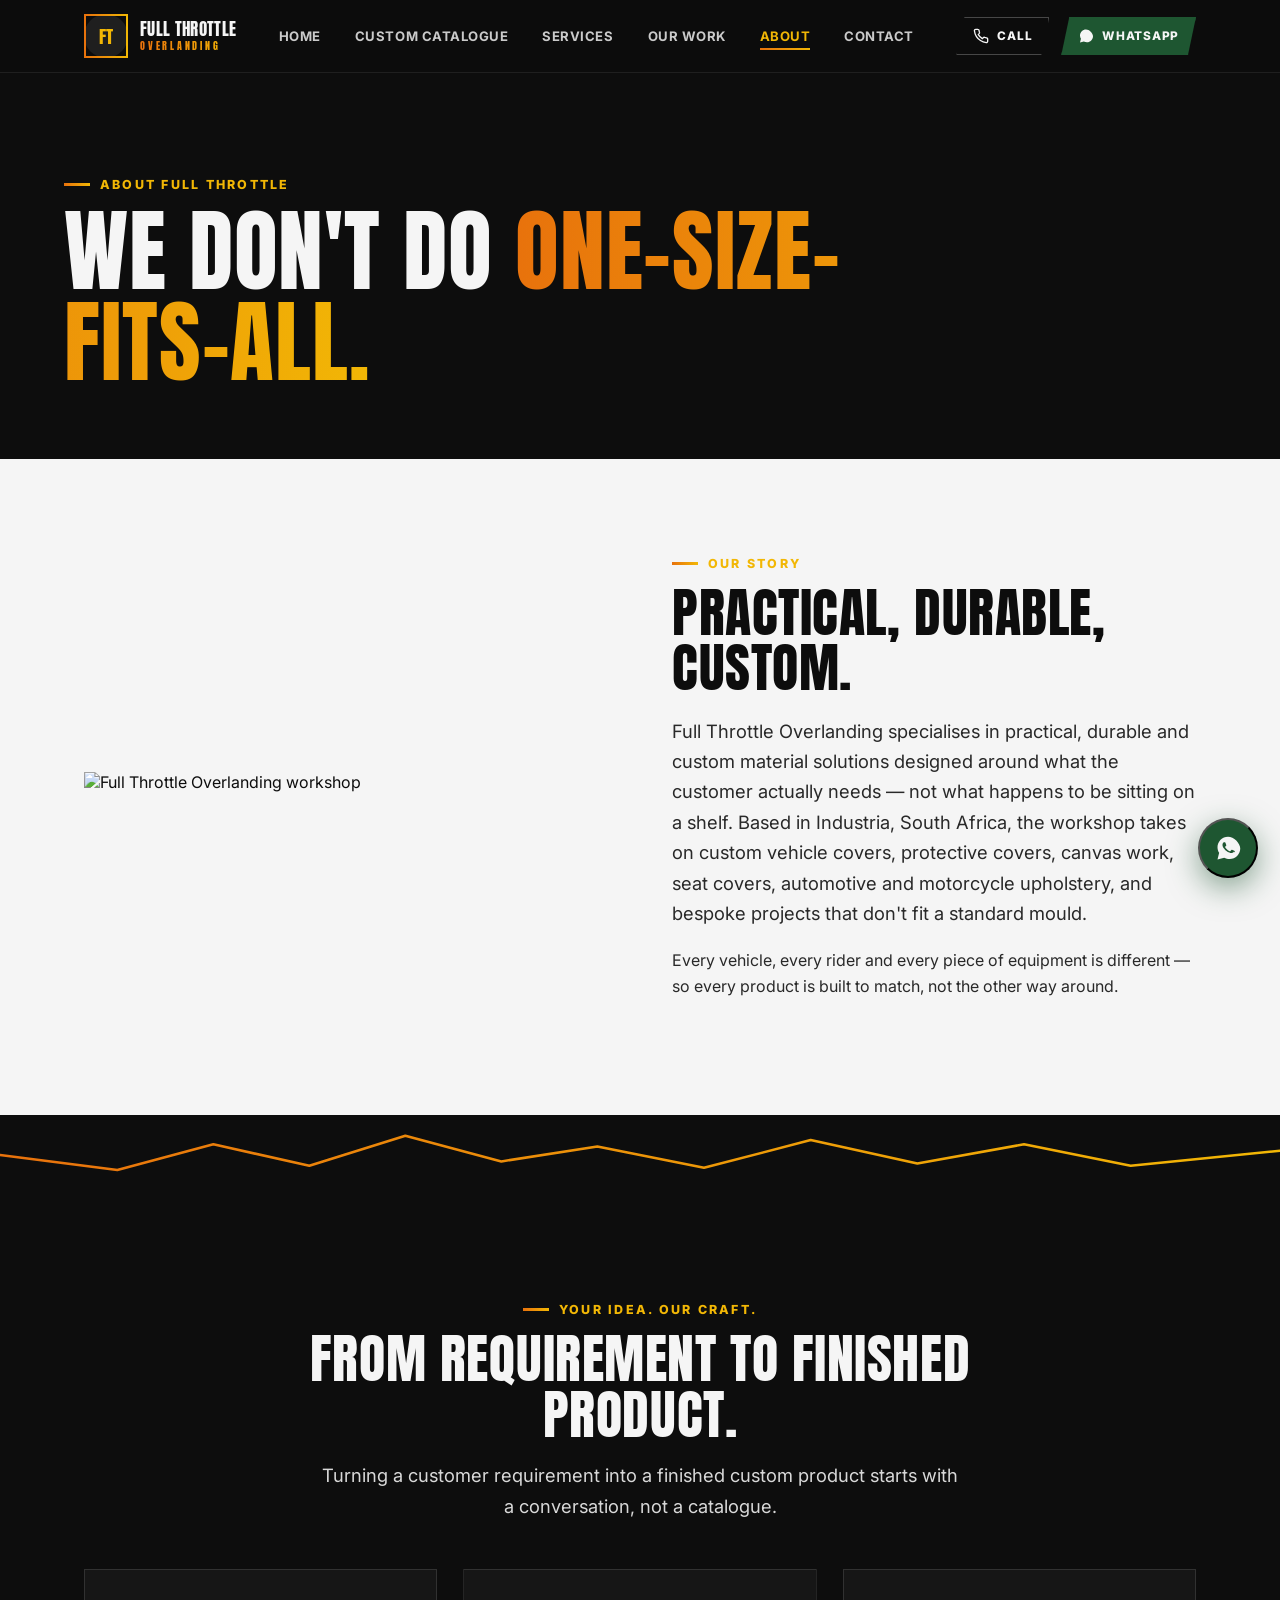
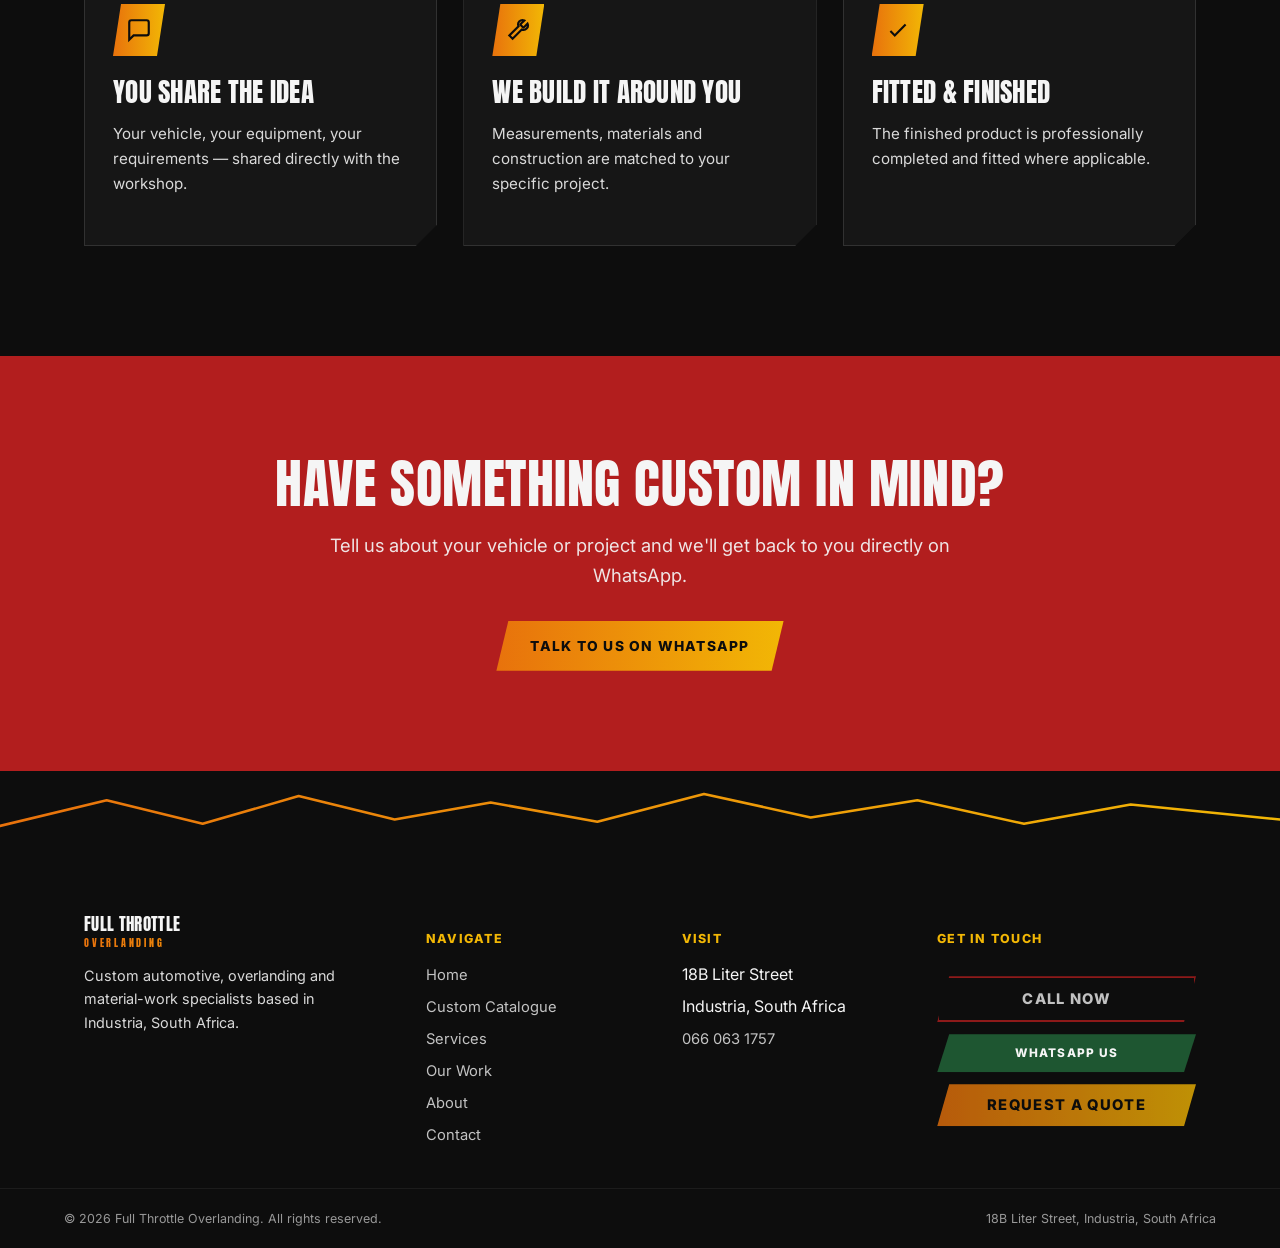
==== about.html @ 1ea90832 "Build Full Throttle Overlanding website (6 pages) Static HTML/CSS/JS site for a South African custom" ====
<!DOCTYPE html>
<html lang="en">
<head>
<meta charset="UTF-8">
<meta name="viewport" content="width=device-width, initial-scale=1.0">
<title>About | Full Throttle Overlanding</title>
<meta name="description" content="Full Throttle Overlanding builds practical, durable, custom automotive and overlanding solutions designed around what the customer actually needs.">
<link rel="stylesheet" href="css/style.css">
</head>
<body>

<svg width="0" height="0" style="position:absolute" aria-hidden="true">
  <defs>
    <linearGradient id="ridgeGradient" x1="0" y1="0" x2="1" y2="0">
      <stop offset="0" stop-color="#E8720C"/>
      <stop offset="1" stop-color="#F2B705"/>
    </linearGradient>
  </defs>
</svg>

<header class="site-nav">
  <div class="container nav-inner">
    <a href="index.html" class="nav-logo">
      <span class="logo-badge">FT</span>
      <span class="nav-logo-mark">FULL THROTTLE<span>OVERLANDING</span></span>
    </a>
    <nav class="nav-links">
      <a href="index.html">Home</a>
      <a href="catalogue.html">Custom Catalogue</a>
      <a href="services.html">Services</a>
      <a href="work.html">Our Work</a>
      <a href="about.html" class="active">About</a>
      <a href="contact.html">Contact</a>
    </nav>
    <div class="nav-actions">
      <a href="tel:+27660631757" class="nav-icon-btn call-text">
        <svg viewBox="0 0 24 24" fill="none" stroke="currentColor" stroke-width="2"><path d="M22 16.9v3a2 2 0 0 1-2.2 2 19.8 19.8 0 0 1-8.6-3.1 19.5 19.5 0 0 1-6-6 19.8 19.8 0 0 1-3.1-8.7A2 2 0 0 1 4.1 2h3a2 2 0 0 1 2 1.7c.1.9.3 1.8.6 2.7a2 2 0 0 1-.4 2.1L8 9.9a16 16 0 0 0 6 6l1.4-1.4a2 2 0 0 1 2.1-.4c.9.3 1.8.5 2.7.6a2 2 0 0 1 1.8 2.2Z"/></svg>
        Call
      </a>
      <button class="nav-icon-btn whatsapp" type="button" data-wa-message="Hi Full Throttle Overlanding! I'd like to enquire about a custom project.">
        <svg viewBox="0 0 32 32" fill="currentColor"><path d="M16 3C9.4 3 4 8.4 4 15c0 2.4.7 4.6 1.9 6.5L4 29l7.7-1.9c1.8 1 3.9 1.6 6.3 1.6 6.6 0 12-5.4 12-12S22.6 3 16 3z"/></svg>
        WhatsApp
      </button>
      <button class="nav-burger" type="button" aria-label="Open menu"><span></span><span></span><span></span></button>
    </div>
  </div>
</header>

<div class="mobile-panel">
  <button class="mobile-panel-close" type="button" aria-label="Close menu">&times;</button>
  <nav class="nav-links">
    <a href="index.html">Home</a>
    <a href="catalogue.html">Custom Catalogue</a>
    <a href="services.html">Services</a>
    <a href="work.html">Our Work</a>
    <a href="about.html">About</a>
    <a href="contact.html">Contact</a>
  </nav>
  <div class="mobile-actions">
    <a href="tel:+27660631757" class="btn btn-outline btn-block">Call 066 063 1757</a>
    <button class="btn btn-whatsapp btn-block" type="button" data-wa-message="Hi Full Throttle Overlanding! I'd like to enquire about a custom project.">WhatsApp Us</button>
  </div>
</div>

<!-- ============== PAGE HERO ============== -->
<section class="section-dark" style="padding:170px var(--edge) 70px;">
  <div class="container" style="padding:0;">
    <span class="eyebrow reveal">About Full Throttle</span>
    <h1 style="color:var(--white); max-width:900px;" class="reveal reveal-delay-1">We Don't Do <em style="font-style:normal; background:var(--gradient-gold); -webkit-background-clip:text; background-clip:text; color:transparent;">One-Size-Fits-All.</em></h1>
  </div>
</section>

<!-- ============== BRAND STORY ============== -->
<section class="section-light">
  <div class="container" style="padding-top:90px; padding-bottom:100px;">
    <div class="split">
      <div class="reveal">
        <img src="https://images.unsplash.com/photo-1519389950473-47ba0277781c?q=80&w=1200&auto=format&fit=crop" alt="Full Throttle Overlanding workshop" style="clip-path:polygon(0 0,100% 0,100% calc(100% - 34px), calc(100% - 34px) 100%, 0 100%);">
      </div>
      <div class="reveal reveal-delay-2">
        <span class="eyebrow">Our Story</span>
        <h2>Practical, Durable, Custom.</h2>
        <p class="lead" style="margin-top:20px;">Full Throttle Overlanding specialises in practical, durable and custom material solutions designed around what the customer actually needs — not what happens to be sitting on a shelf. Based in Industria, South Africa, the workshop takes on custom vehicle covers, protective covers, canvas work, seat covers, automotive and motorcycle upholstery, and bespoke projects that don't fit a standard mould.</p>
        <p style="margin-top:16px;">Every vehicle, every rider and every piece of equipment is different — so every product is built to match, not the other way around.</p>
      </div>
    </div>
  </div>
</section>

<div class="ridge-wrap on-dark">
  <svg class="ridge" viewBox="0 0 1200 60" preserveAspectRatio="none">
    <path d="M0,30 L110,44 L200,20 L290,40 L380,12 L470,36 L560,22 L660,42 L760,16 L860,38 L960,20 L1060,40 L1200,26"/>
  </svg>
</div>

<!-- ============== YOUR IDEA. OUR CRAFT ============== -->
<section class="section-dark">
  <div class="container" style="padding-top:100px; padding-bottom:110px;">
    <div class="section-head center reveal">
      <span class="eyebrow">Your Idea. Our Craft.</span>
      <h2 style="color:var(--white);">From Requirement To Finished Product.</h2>
      <p class="lead" style="color:var(--white); margin:18px auto 0;">Turning a customer requirement into a finished custom product starts with a conversation, not a catalogue.</p>
    </div>
    <div class="grid grid-3">
      <div class="card reveal reveal-delay-1">
        <div class="card-icon"><svg viewBox="0 0 24 24" fill="none" stroke="currentColor" stroke-width="2"><path d="M21 15a2 2 0 0 1-2 2H7l-4 4V5a2 2 0 0 1 2-2h14a2 2 0 0 1 2 2z"/></svg></div>
        <h3>You Share The Idea</h3>
        <p>Your vehicle, your equipment, your requirements — shared directly with the workshop.</p>
      </div>
      <div class="card reveal reveal-delay-2">
        <div class="card-icon"><svg viewBox="0 0 24 24" fill="none" stroke="currentColor" stroke-width="2"><path d="M14.7 6.3a1 1 0 0 0 0 1.4l1.6 1.6a1 1 0 0 0 1.4 0l3.1-3.1a4 4 0 0 1-5.3 5.3L7 20l-3-3 8.5-8.5a4 4 0 0 1 5.3-5.3l-3.1 3.1Z"/></svg></div>
        <h3>We Build It Around You</h3>
        <p>Measurements, materials and construction are matched to your specific project.</p>
      </div>
      <div class="card reveal reveal-delay-3">
        <div class="card-icon"><svg viewBox="0 0 24 24" fill="none" stroke="currentColor" stroke-width="2"><path d="m5 13 4 4L19 7"/></svg></div>
        <h3>Fitted &amp; Finished</h3>
        <p>The finished product is professionally completed and fitted where applicable.</p>
      </div>
    </div>
  </div>
</section>

<!-- ============== FINAL CTA ============== -->
<section class="section-light" style="background:var(--red); color:var(--white);">
  <div class="container" style="padding:100px 0; text-align:center;">
    <h2 class="reveal" style="color:var(--white);">Have Something Custom In Mind?</h2>
    <p class="lead reveal reveal-delay-1" style="color:var(--white); margin:18px auto 30px; opacity:0.92;">Tell us about your vehicle or project and we'll get back to you directly on WhatsApp.</p>
    <button class="btn btn-primary reveal reveal-delay-2" type="button" data-wa-message="Hi Full Throttle Overlanding! I have something custom in mind and would like to talk it through.">Talk To Us On WhatsApp</button>
  </div>
</section>

<!-- ============== FOOTER ============== -->
<footer class="site-footer">
  <div class="ridge-wrap on-dark">
    <svg class="ridge" viewBox="0 0 1200 60" preserveAspectRatio="none">
      <path d="M0,44 L100,20 L190,42 L280,16 L370,38 L460,22 L560,40 L660,14 L760,36 L860,20 L960,42 L1060,24 L1200,38"/>
    </svg>
  </div>
  <div class="container footer-inner">
    <div class="footer-brand">
      <span class="nav-logo-mark">FULL THROTTLE<span>OVERLANDING</span></span>
      <p>Custom automotive, overlanding and material-work specialists based in Industria, South Africa.</p>
    </div>
    <div class="footer-col">
      <h4>Navigate</h4>
      <ul>
        <li><a href="index.html">Home</a></li>
        <li><a href="catalogue.html">Custom Catalogue</a></li>
        <li><a href="services.html">Services</a></li>
        <li><a href="work.html">Our Work</a></li>
        <li><a href="about.html">About</a></li>
        <li><a href="contact.html">Contact</a></li>
      </ul>
    </div>
    <div class="footer-col">
      <h4>Visit</h4>
      <ul>
        <li><span>18B Liter Street</span></li>
        <li><span>Industria, South Africa</span></li>
        <li><a href="tel:+27660631757">066 063 1757</a></li>
      </ul>
    </div>
    <div class="footer-col footer-cta">
      <h4>Get In Touch</h4>
      <a href="tel:+27660631757" class="btn btn-outline btn-sm">Call Now</a>
      <button class="btn btn-whatsapp btn-sm" type="button" data-wa-message="Hi Full Throttle Overlanding! I'd like to enquire about a custom project.">WhatsApp Us</button>
      <a href="contact.html" class="btn btn-primary btn-sm">Request A Quote</a>
    </div>
  </div>
  <div class="footer-bottom">
    <span>&copy; 2026 Full Throttle Overlanding. All rights reserved.</span>
    <span>18B Liter Street, Industria, South Africa</span>
  </div>
</footer>

<button class="fab-whatsapp" type="button" data-wa-message="Hi Full Throttle Overlanding! I'd like to enquire about a custom project." aria-label="WhatsApp Full Throttle Overlanding">
  <svg viewBox="0 0 32 32" fill="currentColor"><path d="M16 3C9.4 3 4 8.4 4 15c0 2.4.7 4.6 1.9 6.5L4 29l7.7-1.9c1.8 1 3.9 1.6 6.3 1.6 6.6 0 12-5.4 12-12S22.6 3 16 3zm6.9 17.1c-.3.8-1.7 1.6-2.3 1.6-.6.1-1.3.1-2.1-.1-.5-.2-1.1-.4-1.9-.7-3.3-1.4-5.5-4.7-5.6-4.9-.2-.2-1.3-1.8-1.3-3.4s.8-2.4 1.1-2.8c.3-.3.7-.4.9-.4h.6c.2 0 .5 0 .7.6.3.7.9 2.4 1 2.6.1.2.2.4 0 .6-.1.2-.2.4-.4.6-.2.2-.4.5-.6.6-.2.2-.4.4-.2.8.2.4 1 1.6 2.1 2.6 1.4 1.3 2.6 1.7 3 1.9.4.2.6.2.8-.1.2-.3.9-1.1 1.2-1.4.3-.3.5-.3.8-.2.3.1 2 1 2.4 1.1.4.2.6.3.7.4.1.3.1.9-.2 1.7z"/></svg>
</button>

<script src="js/main.js"></script>
</body>
</html>
---- css/style.css ----
/* =========================================================
   FULL THROTTLE OVERLANDING — MASTER STYLESHEET
   ========================================================= */

@import url('https://fonts.googleapis.com/css2?family=Anton&family=Inter:wght@400;500;600;700;800&display=swap');

:root{
  /* Foundation */
  --black: #0D0D0D;
  --charcoal: #161616;
  --charcoal-2: #1f1f1f;
  --line: rgba(245,245,245,0.12);

  /* Brand palette (RED / GREEN / WHITE / GOLD) */
  --red: #B21E1E;
  --red-dark: #7d1414;
  --green: #1E5631;
  --green-light: #2c7a45;
  --white: #F5F5F5;
  --gold-1: #E8720C;
  --gold-2: #F2B705;
  --gradient-gold: linear-gradient(90deg, var(--gold-1), var(--gold-2));
  --gradient-gold-diag: linear-gradient(120deg, var(--gold-1), var(--gold-2));

  --font-display: 'Anton', 'Arial Narrow', sans-serif;
  --font-body: 'Inter', -apple-system, sans-serif;

  --container: 1240px;
  --edge: clamp(20px, 5vw, 64px);
}

*,*::before,*::after{ box-sizing:border-box; }
html{ scroll-behavior:smooth; }
body{
  margin:0;
  background:var(--white);
  color:var(--black);
  font-family:var(--font-body);
  -webkit-font-smoothing:antialiased;
  overflow-x:hidden;
}
img{ max-width:100%; display:block; }
a{ color:inherit; text-decoration:none; }
ul{ margin:0; padding:0; list-style:none; }
button{ font-family:inherit; cursor:pointer; }
input,textarea,select{ font-family:inherit; }

.container{
  max-width:var(--container);
  margin:0 auto;
  padding:0 var(--edge);
}

section{ position:relative; }

.section-dark{ background:var(--black); color:var(--white); }
.section-charcoal{ background:var(--charcoal); color:var(--white); }
.section-light{ background:var(--white); color:var(--black); }

.eyebrow{
  font-family:var(--font-body);
  font-weight:800;
  letter-spacing:0.18em;
  text-transform:uppercase;
  font-size:0.78rem;
  color:var(--gold-2);
  display:inline-flex;
  align-items:center;
  gap:10px;
  margin-bottom:14px;
}
.eyebrow::before{
  content:"";
  width:26px; height:3px;
  background:var(--gradient-gold);
}

h1,h2,h3,.font-display{
  font-family:var(--font-display);
  text-transform:uppercase;
  font-weight:400;
  letter-spacing:0.01em;
  line-height:1.02;
  margin:0;
}
h1{ font-size:clamp(2.6rem, 7vw, 5.6rem); }
h2{ font-size:clamp(2rem, 4.6vw, 3.4rem); }
h3{ font-size:clamp(1.3rem, 2.4vw, 1.7rem); }
p{ line-height:1.65; color:inherit; opacity:0.88; }
.lead{ font-size:1.15rem; max-width:640px; }

.section-head{ max-width:720px; margin-bottom:48px; }
.section-head.center{ margin-left:auto; margin-right:auto; text-align:center; }

/* =========================================================
   BUTTONS — angular, automotive
   ========================================================= */
.btn{
  position:relative;
  display:inline-flex;
  align-items:center;
  justify-content:center;
  gap:10px;
  padding:17px 34px;
  font-family:var(--font-body);
  font-weight:800;
  font-size:0.86rem;
  letter-spacing:0.09em;
  text-transform:uppercase;
  border:none;
  clip-path:polygon(12px 0, 100% 0, calc(100% - 12px) 100%, 0 100%);
  transition:transform .25s cubic-bezier(.2,.8,.2,1), box-shadow .25s ease, filter .25s ease;
  white-space:nowrap;
}
.btn:active{ transform:translateY(1px) scale(0.99); }

.btn-primary{
  background:var(--gradient-gold);
  color:var(--black);
  box-shadow:0 8px 24px rgba(232,114,12,0.28);
}
.btn-primary:hover{ transform:translateY(-3px); box-shadow:0 14px 32px rgba(242,183,5,0.4); filter:brightness(1.05); }

.btn-outline{
  background:transparent;
  color:var(--white);
  border:2px solid var(--red);
  padding:15px 32px;
}
.btn-outline:hover{ background:var(--red); color:var(--white); transform:translateY(-3px); }

.btn-whatsapp{
  background:var(--green);
  color:var(--white);
  box-shadow:0 8px 24px rgba(30,86,49,0.35);
}
.btn-whatsapp:hover{ background:var(--green-light); transform:translateY(-3px); box-shadow:0 14px 30px rgba(44,122,69,0.45); }
.btn-whatsapp svg{ width:18px; height:18px; flex:none; }

.btn-block{ width:100%; }
.btn-sm{ padding:12px 22px; font-size:0.74rem; }

/* =========================================================
   NAVIGATION
   ========================================================= */
.site-nav{
  position:fixed; top:0; left:0; right:0; z-index:900;
  background:rgba(13,13,13,0.72);
  backdrop-filter:blur(14px) saturate(140%);
  border-bottom:1px solid rgba(245,245,245,0.08);
  transition:background .3s ease, border-color .3s ease, padding .3s ease;
  padding:14px 0;
}
.site-nav.scrolled{
  background:rgba(13,13,13,0.94);
  padding:8px 0;
  border-bottom-color:rgba(242,183,5,0.18);
}
.nav-inner{
  display:flex; align-items:center; justify-content:space-between; gap:24px;
}
.nav-logo{ display:flex; align-items:center; gap:12px; flex:none; }
.nav-logo-mark{
  font-family:var(--font-display);
  font-size:1.05rem;
  letter-spacing:0.02em;
  color:var(--white);
  line-height:1;
}
.nav-logo-mark span{
  display:block;
  background:var(--gradient-gold);
  -webkit-background-clip:text; background-clip:text; color:transparent;
  font-size:0.62rem; letter-spacing:0.28em; margin-top:3px;
}
.logo-badge{
  width:44px; height:44px; flex:none;
  display:flex; align-items:center; justify-content:center;
  border-radius:50%;
  background:var(--charcoal-2);
  border:2px solid transparent;
  border-image:var(--gradient-gold) 1;
  color:var(--gold-2);
  font-family:var(--font-display);
  font-size:1.1rem;
}
.nav-links{
  display:flex; align-items:center; gap:34px;
  font-size:0.82rem; font-weight:700; letter-spacing:0.04em; text-transform:uppercase;
}
.nav-links a{
  color:var(--white); opacity:0.82; position:relative; padding:6px 0;
  transition:opacity .2s ease, color .2s ease;
}
.nav-links a::after{
  content:""; position:absolute; left:0; bottom:0; height:2px; width:0;
  background:var(--gradient-gold); transition:width .25s ease;
}
.nav-links a:hover, .nav-links a.active{ opacity:1; color:var(--gold-2); }
.nav-links a:hover::after, .nav-links a.active::after{ width:100%; }

.nav-actions{ display:flex; align-items:center; gap:12px; flex:none; }
.nav-icon-btn{
  display:flex; align-items:center; gap:8px;
  padding:10px 16px;
  font-size:0.74rem; font-weight:800; letter-spacing:0.06em; text-transform:uppercase;
  border:1px solid rgba(245,245,245,0.25); color:var(--white);
  clip-path:polygon(8px 0, 100% 0, calc(100% - 8px) 100%, 0 100%);
  transition:border-color .2s ease, background .2s ease, transform .2s ease;
}
.nav-icon-btn:hover{ border-color:var(--gold-2); transform:translateY(-2px); }
.nav-icon-btn.whatsapp{ background:var(--green); border-color:var(--green); }
.nav-icon-btn.whatsapp:hover{ background:var(--green-light); }
.nav-icon-btn svg{ width:16px; height:16px; }

.nav-burger{
  display:none; flex-direction:column; gap:5px; background:none; border:none; padding:8px;
}
.nav-burger span{ width:26px; height:2px; background:var(--white); transition:transform .3s ease, opacity .3s ease; }

.mobile-panel{
  position:fixed; inset:0; z-index:950;
  background:var(--black);
  display:flex; flex-direction:column;
  padding:100px var(--edge) 40px;
  transform:translateX(100%);
  transition:transform .4s cubic-bezier(.2,.8,.2,1);
}
.mobile-panel.open{ transform:translateX(0); }
.mobile-panel .nav-links{ flex-direction:column; align-items:flex-start; gap:22px; font-size:1.4rem; font-family:var(--font-display); text-transform:uppercase; }
.mobile-panel-close{
  position:absolute; top:24px; right:var(--edge);
  background:none; border:none; color:var(--white); font-size:2rem; line-height:1;
}
.mobile-actions{ margin-top:auto; display:flex; flex-direction:column; gap:14px; }

body.nav-open{ overflow:hidden; }

/* =========================================================
   MOUNTAIN RIDGE DIVIDER
   ========================================================= */
.ridge{
  display:block; width:100%; height:auto;
  color:transparent;
}
.ridge path{
  fill:none;
  stroke:url(#ridgeGradient);
  stroke-width:2.4;
  stroke-linecap:round;
  stroke-linejoin:round;
  stroke-dasharray:1400;
  stroke-dashoffset:1400;
  transition:stroke-dashoffset 1.8s cubic-bezier(.2,.7,.2,1);
}
.ridge.in-view path{ stroke-dashoffset:0; }
.ridge-wrap{ padding:8px 0; background:inherit; }
.ridge-wrap.on-dark{ background:var(--black); }
.ridge-wrap.on-light{ background:var(--white); }

/* =========================================================
   HERO
   ========================================================= */
.hero{
  position:relative; min-height:100svh;
  display:flex; align-items:flex-end;
  overflow:hidden; background:var(--black);
}
.hero-media{ position:absolute; inset:0; z-index:0; }
.hero-media img{
  width:100%; height:100%; object-fit:cover;
  animation:heroZoom 26s ease-in-out infinite alternate;
}
@keyframes heroZoom{ from{ transform:scale(1); } to{ transform:scale(1.12); } }
.hero-overlay{
  position:absolute; inset:0; z-index:1;
  background:
    linear-gradient(180deg, rgba(13,13,13,0.55) 0%, rgba(13,13,13,0.35) 35%, rgba(13,13,13,0.92) 100%),
    linear-gradient(90deg, rgba(13,13,13,0.75) 0%, rgba(13,13,13,0.1) 55%);
}
.hero-content{ position:relative; z-index:2; padding:160px var(--edge) 90px; max-width:900px; }
.hero-tag{
  display:inline-flex; align-items:center; gap:10px;
  padding:8px 16px; margin-bottom:22px;
  border:1px solid rgba(242,183,5,0.4);
  background:rgba(178,30,30,0.18);
  font-size:0.72rem; font-weight:800; letter-spacing:0.18em; text-transform:uppercase;
  color:var(--gold-2);
}
.hero h1{ color:var(--white); text-shadow:0 6px 30px rgba(0,0,0,0.5); }
.hero h1 em{
  font-style:normal;
  background:var(--gradient-gold);
  -webkit-background-clip:text; background-clip:text; color:transparent;
}
.hero p.lead{ color:var(--white); opacity:0.85; margin:22px 0 34px; font-size:1.2rem; }
.hero-ctas{ display:flex; gap:16px; flex-wrap:wrap; }
.hero-scroll{
  position:absolute; bottom:28px; left:50%; transform:translateX(-50%); z-index:2;
  color:var(--white); opacity:0.6; font-size:0.7rem; letter-spacing:0.2em; text-transform:uppercase;
  display:flex; flex-direction:column; align-items:center; gap:8px;
}
.hero-scroll::after{
  content:""; width:1px; height:34px; background:var(--gradient-gold);
  animation:scrollLine 2s ease-in-out infinite;
}
@keyframes scrollLine{ 0%,100%{ opacity:0.2; } 50%{ opacity:1; } }

/* =========================================================
   CARDS — angular automotive
   ========================================================= */
.grid{ display:grid; gap:26px; }
.grid-4{ grid-template-columns:repeat(4,1fr); }
.grid-3{ grid-template-columns:repeat(3,1fr); }
.grid-2{ grid-template-columns:repeat(2,1fr); }

.card{
  position:relative;
  background:var(--charcoal);
  border:1px solid var(--line);
  padding:34px 28px;
  clip-path:polygon(0 0, 100% 0, 100% calc(100% - 22px), calc(100% - 22px) 100%, 0 100%);
  transition:transform .35s cubic-bezier(.2,.8,.2,1), border-color .35s ease, background .35s ease;
  overflow:hidden;
}
.card::before{
  content:""; position:absolute; inset:0; padding:1px;
  background:var(--gradient-gold);
  -webkit-mask:linear-gradient(#000 0 0) content-box, linear-gradient(#000 0 0);
  -webkit-mask-composite:xor; mask-composite:exclude;
  opacity:0; transition:opacity .35s ease;
  clip-path:polygon(0 0, 100% 0, 100% calc(100% - 22px), calc(100% - 22px) 100%, 0 100%);
  pointer-events:none;
}
.card:hover{ transform:translateY(-8px); background:var(--charcoal-2); }
.card:hover::before{ opacity:1; }
.card-icon{
  width:52px; height:52px; margin-bottom:22px;
  display:flex; align-items:center; justify-content:center;
  background:var(--gradient-gold); color:var(--black);
  clip-path:polygon(8px 0, 100% 0, calc(100% - 8px) 100%, 0 100%);
}
.card-icon svg{ width:26px; height:26px; }
.card h3{ color:var(--white); margin-bottom:12px; }
.card p{ color:var(--white); font-size:0.95rem; }

.card-light{
  background:var(--white); border:1px solid rgba(13,13,13,0.08);
}
.card-light h3{ color:var(--black); }
.card-light p{ color:var(--black); opacity:0.7; }

/* Trust points */
.trust-row{ display:flex; gap:40px; flex-wrap:wrap; margin-top:36px; }
.trust-item{ display:flex; align-items:center; gap:14px; }
.trust-item .num{
  font-family:var(--font-display); font-size:1.6rem;
  color:var(--gold-2);
}
.trust-item span{ font-weight:700; letter-spacing:0.04em; text-transform:uppercase; font-size:0.82rem; }

/* =========================================================
   SCROLL REVEAL
   ========================================================= */
.reveal{ opacity:0; transform:translateY(36px); transition:opacity .8s cubic-bezier(.2,.7,.2,1), transform .8s cubic-bezier(.2,.7,.2,1); }
.reveal.in-view{ opacity:1; transform:translateY(0); }
.reveal-delay-1{ transition-delay:.1s; }
.reveal-delay-2{ transition-delay:.22s; }
.reveal-delay-3{ transition-delay:.34s; }
.reveal-delay-4{ transition-delay:.46s; }

/* =========================================================
   CATALOGUE / GALLERY
   ========================================================= */
.filter-bar{
  display:flex; flex-wrap:wrap; gap:10px; margin-bottom:44px;
}
.filter-btn{
  padding:10px 20px; font-size:0.76rem; font-weight:800; letter-spacing:0.06em; text-transform:uppercase;
  background:transparent; border:1px solid rgba(13,13,13,0.18); color:var(--black);
  clip-path:polygon(8px 0, 100% 0, calc(100% - 8px) 100%, 0 100%);
  transition:all .2s ease;
}
.filter-btn:hover{ border-color:var(--red); color:var(--red); }
.filter-btn.active{ background:var(--red); border-color:var(--red); color:var(--white); }

.product-card{
  background:var(--white); border:1px solid rgba(13,13,13,0.1);
  clip-path:polygon(0 0, 100% 0, 100% calc(100% - 18px), calc(100% - 18px) 100%, 0 100%);
  overflow:hidden; transition:transform .3s ease, box-shadow .3s ease; display:flex; flex-direction:column;
}
.product-card:hover{ transform:translateY(-6px); box-shadow:0 18px 40px rgba(13,13,13,0.14); }
.product-media{ position:relative; aspect-ratio:4/3; overflow:hidden; background:var(--charcoal); }
.product-media img{ width:100%; height:100%; object-fit:cover; transition:transform .6s cubic-bezier(.2,.7,.2,1); }
.product-card:hover .product-media img{ transform:scale(1.08); }
.tag{
  position:absolute; top:14px; left:14px;
  padding:6px 12px; font-size:0.66rem; font-weight:800; letter-spacing:0.08em; text-transform:uppercase;
  background:var(--green); color:var(--white);
}
.tag.gold{ background:var(--gradient-gold); color:var(--black); }
.product-body{ padding:22px 22px 24px; display:flex; flex-direction:column; gap:10px; flex:1; }
.product-body h3{ font-size:1.15rem; }
.product-body p{ font-size:0.9rem; opacity:0.72; flex:1; }
.product-price{ font-size:0.76rem; font-weight:800; letter-spacing:0.08em; text-transform:uppercase; color:var(--red); }

/* Masonry gallery */
.masonry{ column-count:3; column-gap:20px; }
.masonry-item{
  break-inside:avoid; margin-bottom:20px; position:relative; overflow:hidden;
  cursor:pointer;
}
.masonry-item img{ width:100%; display:block; transition:transform .5s ease, filter .5s ease; }
.masonry-item:hover img{ transform:scale(1.06); }
.masonry-cap{
  position:absolute; inset:0; display:flex; align-items:flex-end; padding:18px;
  background:linear-gradient(0deg, rgba(13,13,13,0.85), transparent 55%);
  opacity:0; transition:opacity .3s ease;
}
.masonry-item:hover .masonry-cap{ opacity:1; }
.masonry-cap span{ color:var(--white); font-weight:700; font-size:0.85rem; letter-spacing:0.03em; }

.lightbox{
  position:fixed; inset:0; z-index:1000; background:rgba(13,13,13,0.96);
  display:none; align-items:center; justify-content:center; padding:40px;
}
.lightbox.open{ display:flex; }
.lightbox img{ max-width:100%; max-height:82vh; box-shadow:0 30px 80px rgba(0,0,0,0.6); }
.lightbox-close, .lightbox-nav{
  position:absolute; background:rgba(245,245,245,0.06); border:1px solid rgba(245,245,245,0.2);
  color:var(--white); width:48px; height:48px; display:flex; align-items:center; justify-content:center;
  font-size:1.4rem; transition:background .2s ease;
}
.lightbox-close:hover, .lightbox-nav:hover{ background:var(--gradient-gold); color:var(--black); border-color:transparent; }
.lightbox-close{ top:24px; right:24px; }
.lightbox-nav.prev{ left:24px; top:50%; transform:translateY(-50%); }
.lightbox-nav.next{ right:24px; top:50%; transform:translateY(-50%); }
.lightbox-cap{ position:absolute; bottom:28px; left:50%; transform:translateX(-50%); color:var(--white); opacity:0.75; font-size:0.85rem; }

/* Before / after */
.ba-wrap{ position:relative; overflow:hidden; aspect-ratio:4/3; user-select:none; }
.ba-wrap img{ position:absolute; inset:0; width:100%; height:100%; object-fit:cover; }
.ba-after{ clip-path:inset(0 0 0 50%); }
.ba-slider{ position:absolute; inset:0; width:100%; height:100%; margin:0; -webkit-appearance:none; appearance:none; background:transparent; cursor:ew-resize; }
.ba-slider::-webkit-slider-thumb{
  -webkit-appearance:none; width:44px; height:44px; border-radius:50%;
  background:var(--gradient-gold); border:3px solid var(--white); box-shadow:0 4px 14px rgba(0,0,0,0.4);
  margin-top:0;
}
.ba-handle{ position:absolute; top:0; bottom:0; width:3px; background:var(--white); left:50%; transform:translateX(-1.5px); pointer-events:none; box-shadow:0 0 0 1px rgba(0,0,0,0.3); }
.ba-label{ position:absolute; top:14px; padding:5px 12px; font-size:0.66rem; font-weight:800; letter-spacing:0.08em; text-transform:uppercase; background:var(--black); color:var(--white); }
.ba-label.before{ left:14px; }
.ba-label.after{ right:14px; }

/* =========================================================
   PROCESS STEPS
   ========================================================= */
.process{ position:relative; }
.process-line{
  position:absolute; top:26px; left:0; right:0; height:3px;
  background:rgba(245,245,245,0.12);
}
.process-line-fill{
  position:absolute; top:0; left:0; height:100%; width:0%;
  background:var(--gradient-gold);
  transition:width 1.4s cubic-bezier(.2,.7,.2,1);
}
.process-grid{ display:grid; grid-template-columns:repeat(4,1fr); gap:26px; position:relative; }
.process-step{ text-align:left; }
.process-num{
  width:54px; height:54px; border-radius:50%;
  display:flex; align-items:center; justify-content:center;
  background:var(--black); border:2px solid var(--gold-2); color:var(--gold-2);
  font-family:var(--font-display); font-size:1.3rem; margin-bottom:20px; position:relative; z-index:2;
}
.process-step.in-view .process-num{ background:var(--gradient-gold); color:var(--black); border-color:transparent; }
.process-step h3{ color:var(--white); margin-bottom:8px; font-size:1.15rem; }
.process-step p{ color:var(--white); font-size:0.9rem; }

/* =========================================================
   FORMS
   ========================================================= */
.form-grid{ display:grid; grid-template-columns:1fr 1fr; gap:20px; }
.field{ display:flex; flex-direction:column; gap:8px; margin-bottom:20px; }
.field.full{ grid-column:1/-1; }
.field label{ font-size:0.76rem; font-weight:800; letter-spacing:0.06em; text-transform:uppercase; color:var(--white); opacity:0.8; }
.field input, .field select, .field textarea{
  background:rgba(245,245,245,0.05);
  border:1px solid rgba(245,245,245,0.18);
  color:var(--white);
  padding:14px 16px; font-size:0.95rem;
  transition:border-color .2s ease, background .2s ease;
}
.field input:focus, .field select:focus, .field textarea:focus{
  outline:none; border-color:var(--gold-2); background:rgba(245,245,245,0.08);
}
.field input::placeholder, .field textarea::placeholder{ color:rgba(245,245,245,0.4); }
.file-drop{
  border:2px dashed rgba(245,245,245,0.25); padding:26px; text-align:center; cursor:pointer;
  transition:border-color .2s ease, background .2s ease;
}
.file-drop:hover{ border-color:var(--gold-2); background:rgba(242,183,5,0.05); }
.file-drop input{ display:none; }
.file-drop-name{ margin-top:10px; font-size:0.82rem; color:var(--gold-2); }

/* =========================================================
   FOOTER
   ========================================================= */
.site-footer{ background:var(--black); color:var(--white); padding-top:0; }
.footer-inner{ padding:64px var(--edge) 32px; display:grid; grid-template-columns:1.4fr 1fr 1fr 1.2fr; gap:40px; }
.footer-brand p{ margin-top:16px; max-width:280px; font-size:0.9rem; }
.footer-col h4{ font-size:0.78rem; font-weight:800; letter-spacing:0.1em; text-transform:uppercase; color:var(--gold-2); margin-bottom:18px; }
.footer-col ul li{ margin-bottom:12px; }
.footer-col a{ opacity:0.78; font-size:0.92rem; transition:opacity .2s ease, color .2s ease; }
.footer-col a:hover{ opacity:1; color:var(--gold-2); }
.footer-cta{ display:flex; flex-direction:column; gap:12px; }
.footer-bottom{
  border-top:1px solid rgba(245,245,245,0.1);
  padding:22px var(--edge); display:flex; justify-content:space-between; flex-wrap:wrap; gap:12px;
  font-size:0.78rem; opacity:0.6;
}

/* Floating WhatsApp */
.fab-whatsapp{
  position:fixed; bottom:22px; right:22px; z-index:800;
  width:60px; height:60px; border-radius:50%;
  background:var(--green); color:var(--white);
  display:flex; align-items:center; justify-content:center;
  box-shadow:0 10px 30px rgba(30,86,49,0.5);
  animation:fabPulse 2.6s ease-in-out infinite;
}
.fab-whatsapp svg{ width:28px; height:28px; }
@keyframes fabPulse{ 0%,100%{ box-shadow:0 10px 30px rgba(30,86,49,0.5); } 50%{ box-shadow:0 10px 30px rgba(30,86,49,0.85), 0 0 0 8px rgba(30,86,49,0.12); } }

/* =========================================================
   INTRO ANIMATION
   ========================================================= */
#intro{
  position:fixed; inset:0; z-index:2000; background:var(--black);
  display:flex; align-items:center; justify-content:center; overflow:hidden;
}
#intro.hide{ animation:introOut .7s ease forwards; pointer-events:none; }
@keyframes introOut{ to{ opacity:0; visibility:hidden; } }
.intro-noise{
  position:absolute; inset:0;
  background-image:radial-gradient(rgba(245,245,245,0.04) 1px, transparent 1px);
  background-size:3px 3px; opacity:0.5;
}
.intro-road{
  position:absolute; left:0; right:0; bottom:22%;
  height:2px; background:rgba(245,245,245,0.14);
}
.intro-vehicle{
  position:absolute; bottom:22%; left:-260px;
  width:220px; animation:driveBy 3.2s cubic-bezier(.45,.05,.35,1) forwards;
}
@keyframes driveBy{
  0%{ left:-260px; }
  70%{ left:52%; }
  100%{ left:118%; }
}
.intro-dust{
  position:absolute; bottom:22%; left:-260px;
  width:340px; height:70px; opacity:0;
  background:radial-gradient(ellipse at left, rgba(245,245,245,0.22), transparent 70%);
  animation:dustTrail 3.2s cubic-bezier(.45,.05,.35,1) forwards;
  filter:blur(6px);
}
@keyframes dustTrail{
  0%{ left:-300px; opacity:0; }
  15%{ opacity:0.5; }
  70%{ left:32%; opacity:0.65; }
  100%{ left:98%; opacity:0; }
}
.intro-ridge{
  position:absolute; bottom:20%; left:0; right:0; opacity:0;
  animation:introRidgeIn 1.2s ease forwards; animation-delay:2.6s;
}
@keyframes introRidgeIn{ to{ opacity:0.35; } }
.intro-logo{
  position:relative; z-index:2; text-align:center; opacity:0; transform:scale(0.85);
  animation:introLogoIn 1s cubic-bezier(.2,.8,.2,1) forwards; animation-delay:2.7s;
}
@keyframes introLogoIn{ to{ opacity:1; transform:scale(1); } }
.intro-logo .nav-logo-mark{ font-size:2.6rem; }
.intro-logo .nav-logo-mark span{ font-size:0.9rem; margin-top:10px; }
.intro-tagline{
  margin-top:18px; font-family:var(--font-body); font-weight:700; letter-spacing:0.22em;
  text-transform:uppercase; font-size:0.82rem; color:var(--white); opacity:0;
  animation:introFade 1s ease forwards; animation-delay:3.3s;
}
@keyframes introFade{ to{ opacity:0.85; } }
.intro-skip{
  position:absolute; bottom:30px; right:30px; z-index:3;
  background:transparent; border:1px solid rgba(245,245,245,0.3); color:var(--white);
  padding:10px 18px; font-size:0.72rem; font-weight:800; letter-spacing:0.1em; text-transform:uppercase;
  opacity:0; animation:introFade 1s ease forwards; animation-delay:.6s;
}
.intro-skip:hover{ border-color:var(--gold-2); color:var(--gold-2); }

body.intro-active{ overflow:hidden; height:100vh; }

/* =========================================================
   MISC
   ========================================================= */
.split{ display:grid; grid-template-columns:1fr 1fr; gap:64px; align-items:center; }
.split img{ width:100%; height:100%; object-fit:cover; }
.stat-block{ display:flex; gap:30px; margin-top:30px; flex-wrap:wrap; }
.stat-block .card-light{ flex:1; min-width:160px; text-align:center; padding:26px 18px; }
.badge-strip{ display:flex; gap:10px; flex-wrap:wrap; margin-top:20px; }
.badge-pill{
  padding:8px 16px; font-size:0.72rem; font-weight:800; letter-spacing:0.06em; text-transform:uppercase;
  border:1px solid var(--red); color:var(--red);
}
.map-frame{ border:0; width:100%; height:380px; filter:grayscale(0.3) contrast(1.05); }
.contact-info-row{ display:flex; gap:16px; align-items:flex-start; padding:18px 0; border-bottom:1px solid rgba(245,245,245,0.1); }
.contact-info-row:last-child{ border-bottom:none; }
.contact-info-row .icon{
  width:44px; height:44px; flex:none; display:flex; align-items:center; justify-content:center;
  background:var(--gradient-gold); color:var(--black);
  clip-path:polygon(6px 0, 100% 0, calc(100% - 6px) 100%, 0 100%);
}
.contact-info-row .icon svg{ width:20px; height:20px; }
.contact-info-row h4{ font-size:0.78rem; font-weight:800; letter-spacing:0.08em; text-transform:uppercase; color:var(--gold-2); margin:0 0 4px; }
.contact-info-row a, .contact-info-row span{ font-size:1rem; }

.placeholder-note{
  font-size:0.72rem; color:var(--red); border:1px dashed var(--red); padding:6px 10px; margin-top:8px; display:inline-block;
  background:rgba(178,30,30,0.06);
}

/* =========================================================
   RESPONSIVE
   ========================================================= */
@media (max-width:1080px){
  .grid-4{ grid-template-columns:repeat(2,1fr); }
  .grid-3{ grid-template-columns:repeat(2,1fr); }
  .process-grid{ grid-template-columns:repeat(2,1fr); row-gap:50px; }
  .process-line{ display:none; }
  .footer-inner{ grid-template-columns:1fr 1fr; }
  .masonry{ column-count:2; }
  .split{ grid-template-columns:1fr; gap:36px; }
}
@media (max-width:760px){
  .site-nav .nav-links{ display:none; }
  .nav-icon-btn.call-text{ display:none; }
  .nav-burger{ display:flex; }
  .grid-4, .grid-3, .grid-2{ grid-template-columns:1fr; }
  .masonry{ column-count:1; }
  .form-grid{ grid-template-columns:1fr; }
  .footer-inner{ grid-template-columns:1fr; padding-top:48px; }
  .hero-content{ padding:140px var(--edge) 70px; }
  .hero-ctas{ flex-direction:column; align-items:stretch; }
  .trust-row{ gap:22px; }
  .intro-vehicle{ width:150px; }
  .intro-logo .nav-logo-mark{ font-size:1.8rem; }
}
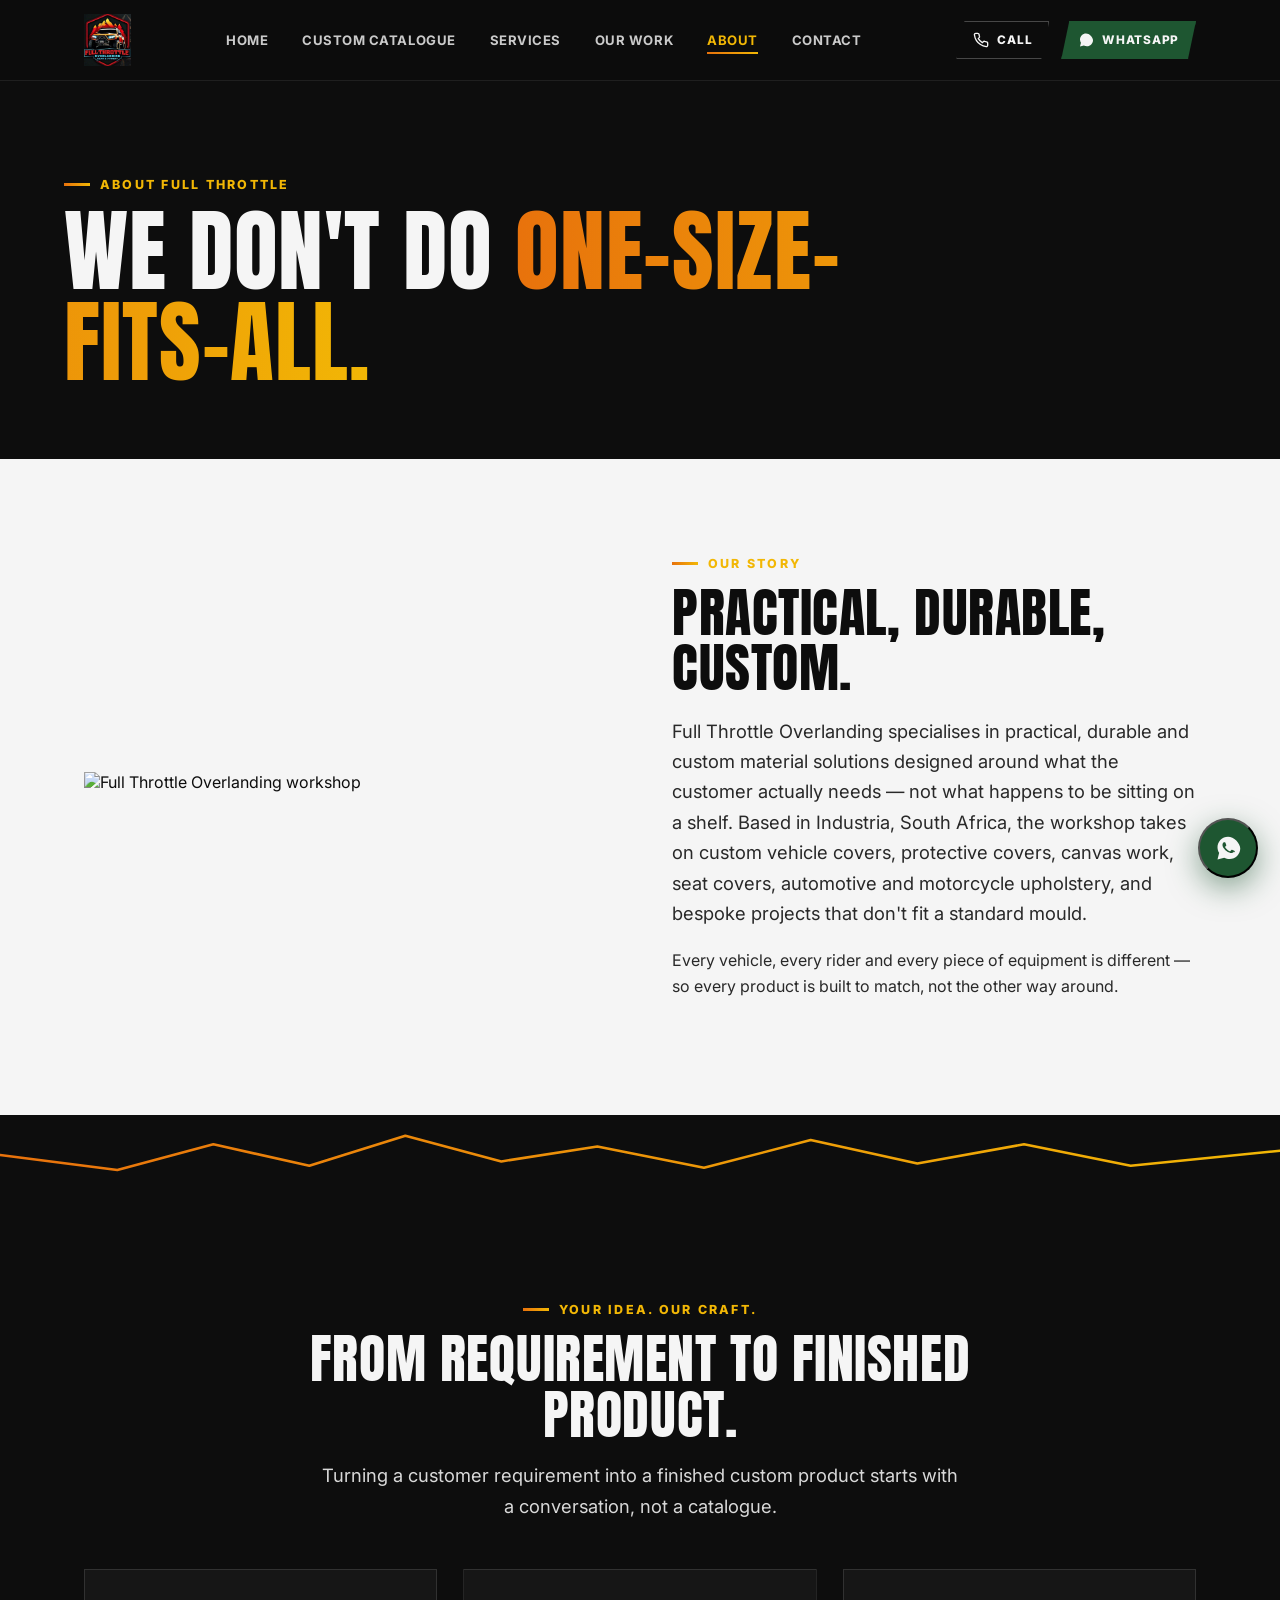
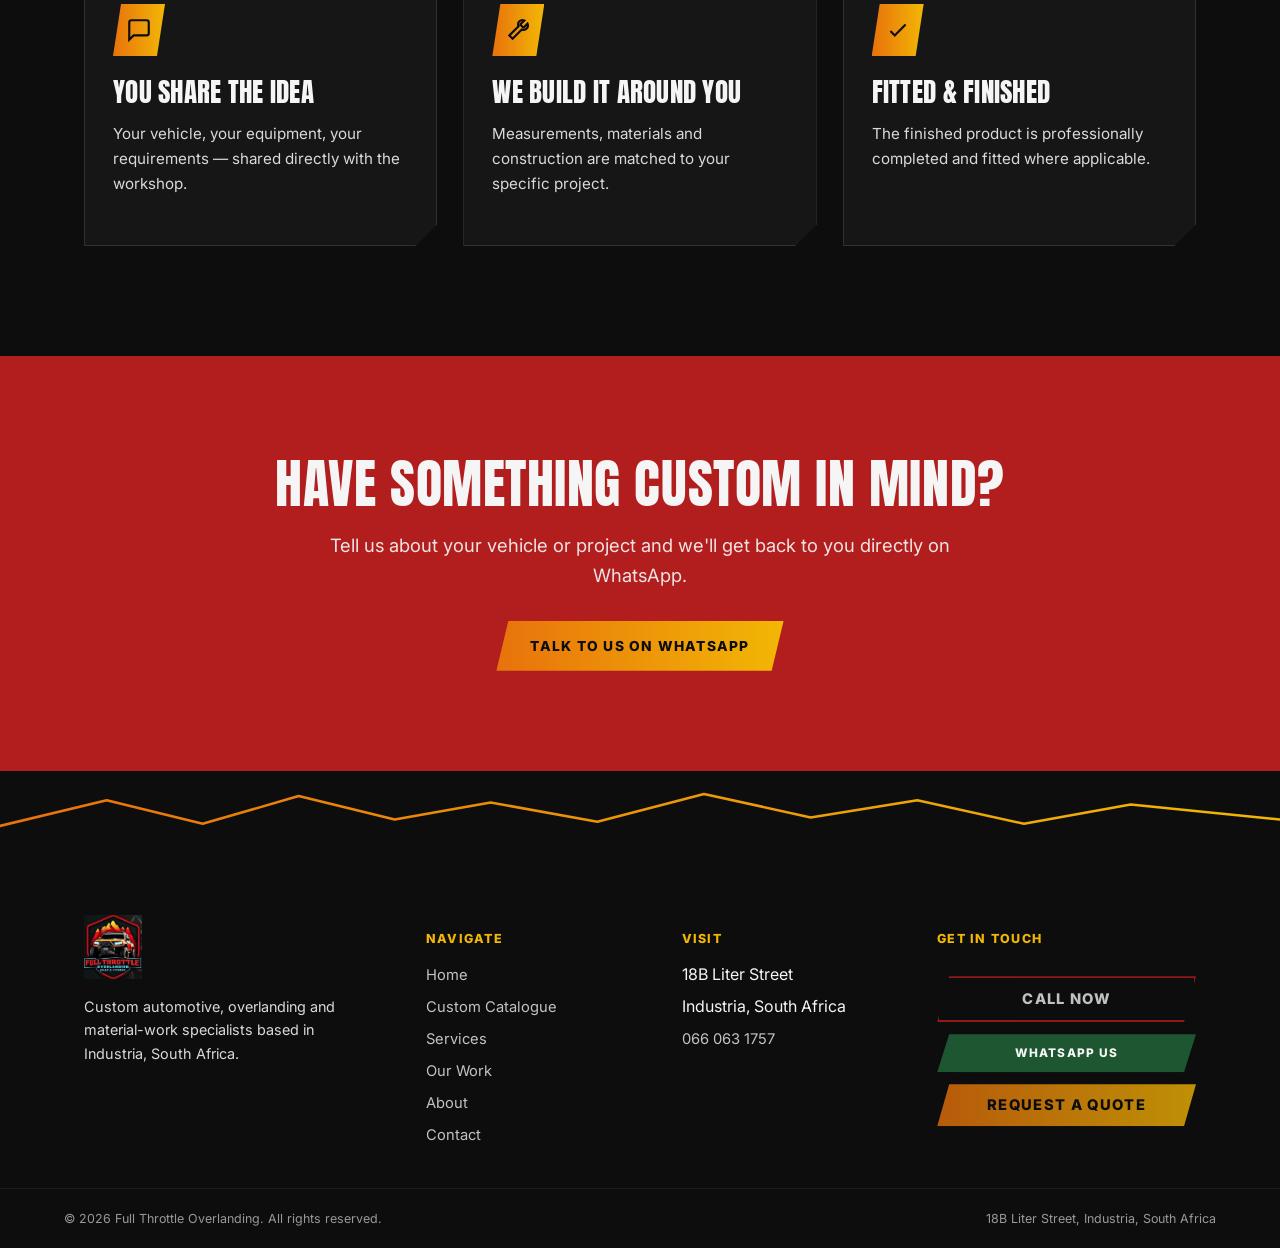
==== commit 43874a46: "Wire in official Full Throttle Overlanding logo Adds the supplied logo (assets/img/logo.jpg) unmodif" ====
--- a/about.html
+++ b/about.html
@@ -5,6 +5,7 @@
 <meta name="viewport" content="width=device-width, initial-scale=1.0">
 <title>About | Full Throttle Overlanding</title>
 <meta name="description" content="Full Throttle Overlanding builds practical, durable, custom automotive and overlanding solutions designed around what the customer actually needs.">
+<link rel="icon" type="image/jpeg" href="assets/img/logo.jpg">
 <link rel="stylesheet" href="css/style.css">
 </head>
 <body>
@@ -21,8 +22,7 @@
 <header class="site-nav">
   <div class="container nav-inner">
     <a href="index.html" class="nav-logo">
-      <span class="logo-badge">FT</span>
-      <span class="nav-logo-mark">FULL THROTTLE<span>OVERLANDING</span></span>
+      <img src="assets/img/logo.jpg" alt="Full Throttle Overlanding" class="nav-logo-img">
     </a>
     <nav class="nav-links">
       <a href="index.html">Home</a>
@@ -47,6 +47,7 @@
 </header>
 
 <div class="mobile-panel">
+  <img src="assets/img/logo.jpg" alt="Full Throttle Overlanding" class="mobile-panel-logo">
   <button class="mobile-panel-close" type="button" aria-label="Close menu">&times;</button>
   <nav class="nav-links">
     <a href="index.html">Home</a>
@@ -139,7 +140,7 @@
   </div>
   <div class="container footer-inner">
     <div class="footer-brand">
-      <span class="nav-logo-mark">FULL THROTTLE<span>OVERLANDING</span></span>
+      <img src="assets/img/logo.jpg" alt="Full Throttle Overlanding" class="footer-logo-img">
       <p>Custom automotive, overlanding and material-work specialists based in Industria, South Africa.</p>
     </div>
     <div class="footer-col">
--- a/css/style.css
+++ b/css/style.css
@@ -160,6 +160,11 @@
   display:flex; align-items:center; justify-content:space-between; gap:24px;
 }
 .nav-logo{ display:flex; align-items:center; gap:12px; flex:none; }
+.nav-logo-img{ height:52px; width:auto; display:block; transition:height .3s ease; }
+.site-nav.scrolled .nav-logo-img{ height:42px; }
+.footer-logo-img{ height:64px; width:auto; display:block; margin-bottom:16px; }
+.mobile-panel-logo{ position:absolute; top:20px; left:var(--edge); height:44px; width:auto; display:block; }
+.intro-logo-img{ height:130px; width:auto; display:block; margin:0 auto 18px; }
 .nav-logo-mark{
   font-family:var(--font-display);
   font-size:1.05rem;
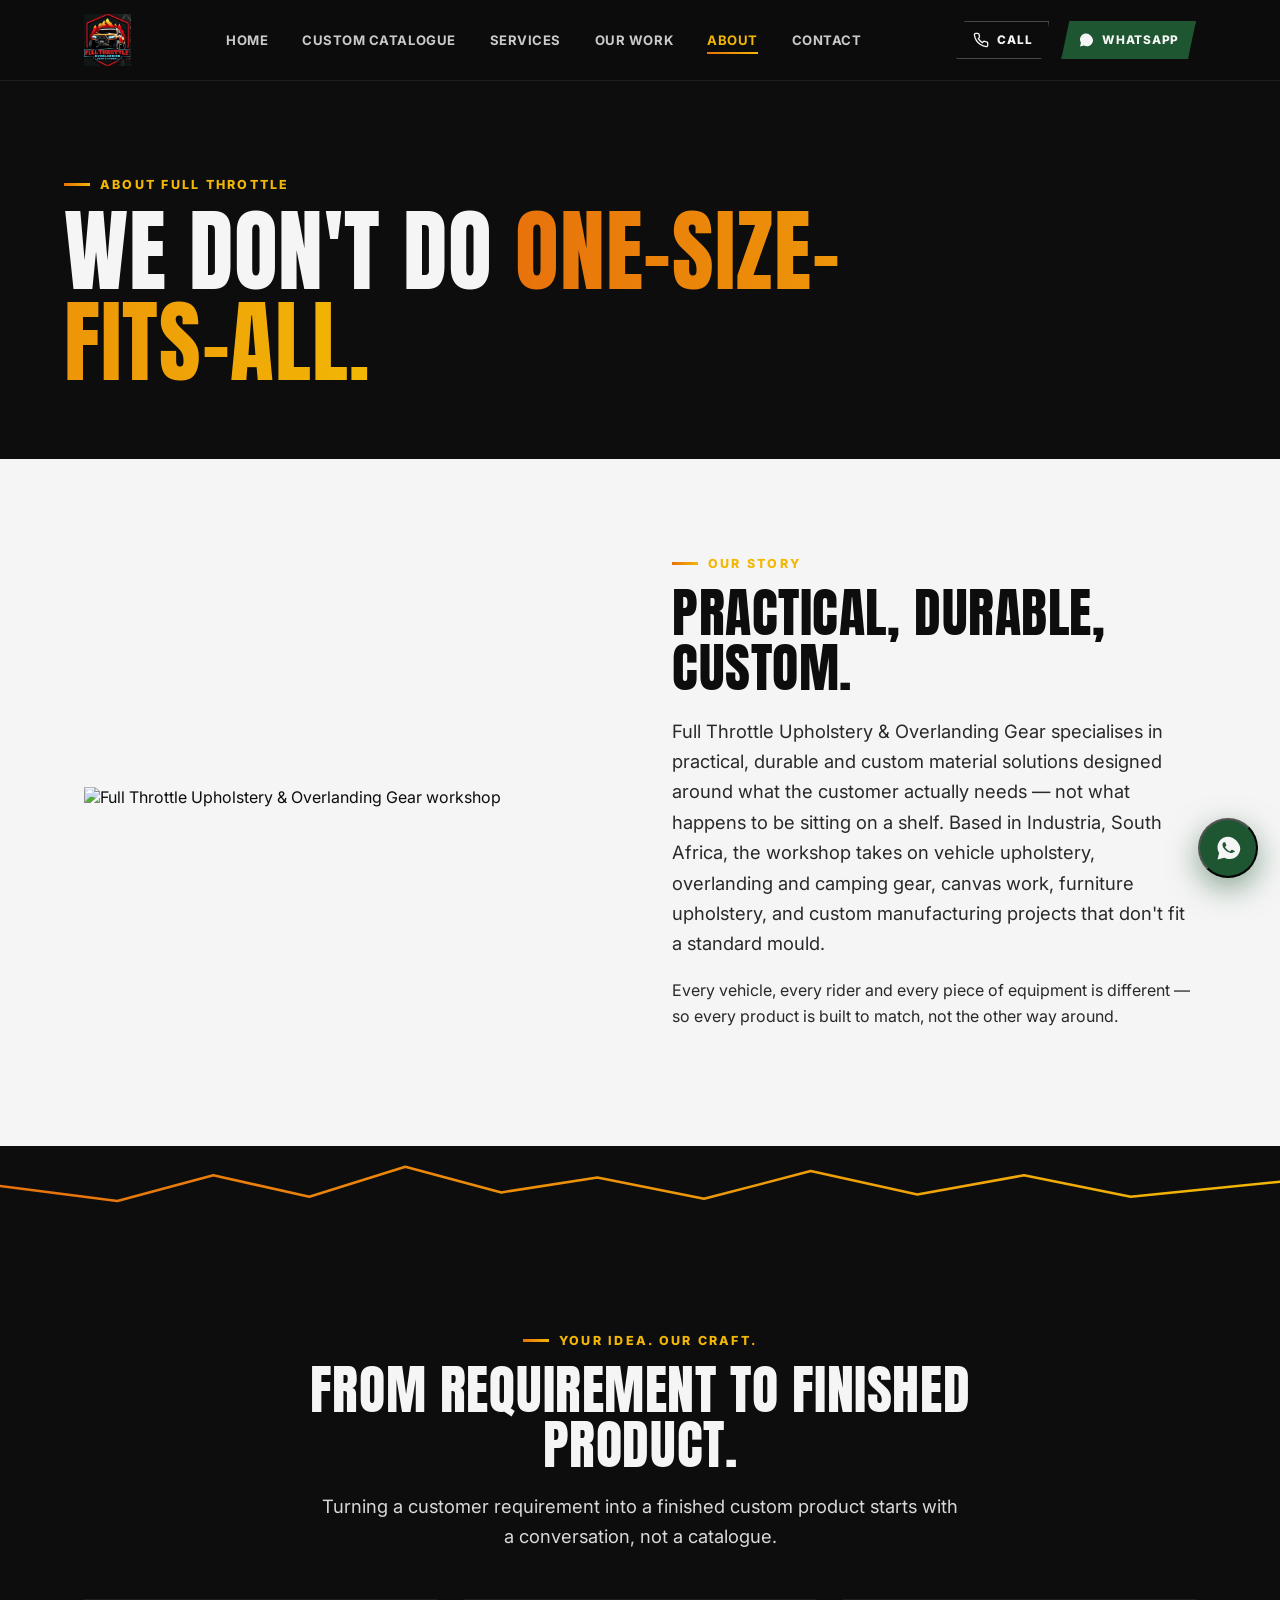
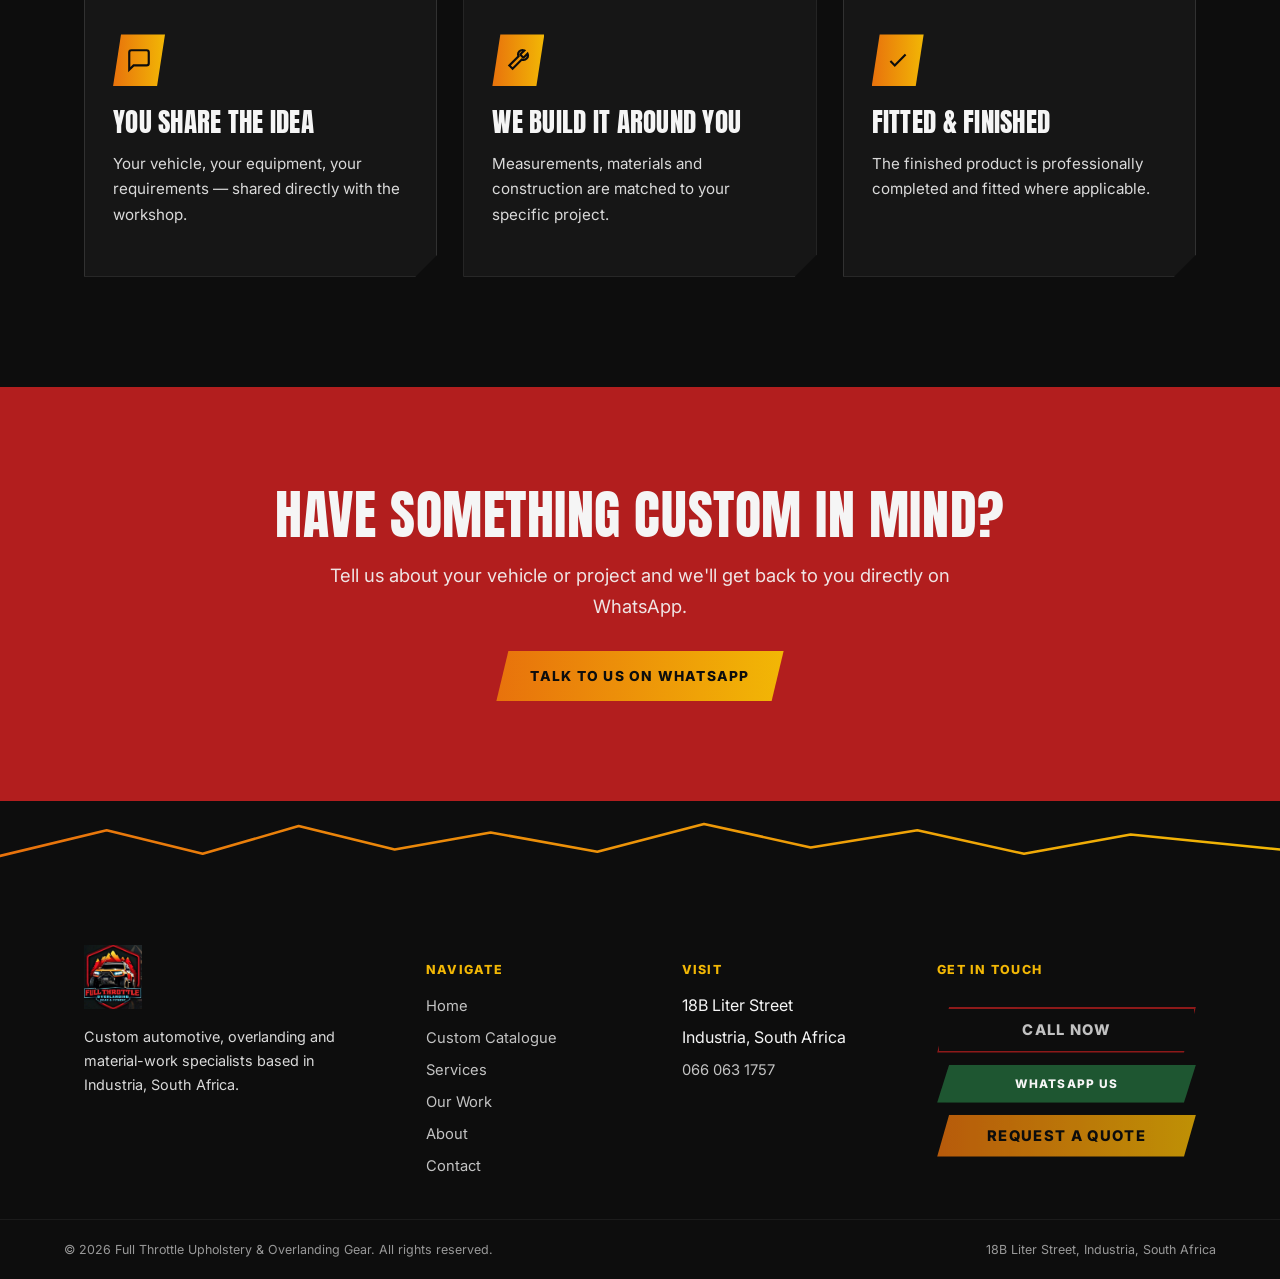
==== commit 8fc9d61d: "Rebrand to Full Throttle Upholstery & Overlanding Gear; rebuild catalogue and services Renames the b" ====
--- a/about.html
+++ b/about.html
@@ -3,8 +3,8 @@
 <head>
 <meta charset="UTF-8">
 <meta name="viewport" content="width=device-width, initial-scale=1.0">
-<title>About | Full Throttle Overlanding</title>
-<meta name="description" content="Full Throttle Overlanding builds practical, durable, custom automotive and overlanding solutions designed around what the customer actually needs.">
+<title>About | Full Throttle Upholstery & Overlanding Gear</title>
+<meta name="description" content="Full Throttle Upholstery & Overlanding Gear builds practical, durable, custom automotive and overlanding solutions designed around what the customer actually needs.">
 <link rel="icon" type="image/jpeg" href="assets/img/logo.jpg">
 <link rel="stylesheet" href="css/style.css">
 </head>
@@ -22,7 +22,7 @@
 <header class="site-nav">
   <div class="container nav-inner">
     <a href="index.html" class="nav-logo">
-      <img src="assets/img/logo.jpg" alt="Full Throttle Overlanding" class="nav-logo-img">
+      <img src="assets/img/logo.jpg" alt="Full Throttle Upholstery & Overlanding Gear" class="nav-logo-img">
     </a>
     <nav class="nav-links">
       <a href="index.html">Home</a>
@@ -37,7 +37,7 @@
         <svg viewBox="0 0 24 24" fill="none" stroke="currentColor" stroke-width="2"><path d="M22 16.9v3a2 2 0 0 1-2.2 2 19.8 19.8 0 0 1-8.6-3.1 19.5 19.5 0 0 1-6-6 19.8 19.8 0 0 1-3.1-8.7A2 2 0 0 1 4.1 2h3a2 2 0 0 1 2 1.7c.1.9.3 1.8.6 2.7a2 2 0 0 1-.4 2.1L8 9.9a16 16 0 0 0 6 6l1.4-1.4a2 2 0 0 1 2.1-.4c.9.3 1.8.5 2.7.6a2 2 0 0 1 1.8 2.2Z"/></svg>
         Call
       </a>
-      <button class="nav-icon-btn whatsapp" type="button" data-wa-message="Hi Full Throttle Overlanding! I'd like to enquire about a custom project.">
+      <button class="nav-icon-btn whatsapp" type="button" data-wa-message="Hi Full Throttle Upholstery & Overlanding Gear! I'd like to enquire about a custom project.">
         <svg viewBox="0 0 32 32" fill="currentColor"><path d="M16 3C9.4 3 4 8.4 4 15c0 2.4.7 4.6 1.9 6.5L4 29l7.7-1.9c1.8 1 3.9 1.6 6.3 1.6 6.6 0 12-5.4 12-12S22.6 3 16 3z"/></svg>
         WhatsApp
       </button>
@@ -47,7 +47,7 @@
 </header>
 
 <div class="mobile-panel">
-  <img src="assets/img/logo.jpg" alt="Full Throttle Overlanding" class="mobile-panel-logo">
+  <img src="assets/img/logo.jpg" alt="Full Throttle Upholstery & Overlanding Gear" class="mobile-panel-logo">
   <button class="mobile-panel-close" type="button" aria-label="Close menu">&times;</button>
   <nav class="nav-links">
     <a href="index.html">Home</a>
@@ -59,7 +59,7 @@
   </nav>
   <div class="mobile-actions">
     <a href="tel:+27660631757" class="btn btn-outline btn-block">Call 066 063 1757</a>
-    <button class="btn btn-whatsapp btn-block" type="button" data-wa-message="Hi Full Throttle Overlanding! I'd like to enquire about a custom project.">WhatsApp Us</button>
+    <button class="btn btn-whatsapp btn-block" type="button" data-wa-message="Hi Full Throttle Upholstery & Overlanding Gear! I'd like to enquire about a custom project.">WhatsApp Us</button>
   </div>
 </div>
 
@@ -76,12 +76,12 @@
   <div class="container" style="padding-top:90px; padding-bottom:100px;">
     <div class="split">
       <div class="reveal">
-        <img src="https://images.unsplash.com/photo-1519389950473-47ba0277781c?q=80&w=1200&auto=format&fit=crop" alt="Full Throttle Overlanding workshop" style="clip-path:polygon(0 0,100% 0,100% calc(100% - 34px), calc(100% - 34px) 100%, 0 100%);">
+        <img src="https://images.unsplash.com/photo-1519389950473-47ba0277781c?q=80&w=1200&auto=format&fit=crop" alt="Full Throttle Upholstery & Overlanding Gear workshop" style="clip-path:polygon(0 0,100% 0,100% calc(100% - 34px), calc(100% - 34px) 100%, 0 100%);">
       </div>
       <div class="reveal reveal-delay-2">
         <span class="eyebrow">Our Story</span>
         <h2>Practical, Durable, Custom.</h2>
-        <p class="lead" style="margin-top:20px;">Full Throttle Overlanding specialises in practical, durable and custom material solutions designed around what the customer actually needs — not what happens to be sitting on a shelf. Based in Industria, South Africa, the workshop takes on custom vehicle covers, protective covers, canvas work, seat covers, automotive and motorcycle upholstery, and bespoke projects that don't fit a standard mould.</p>
+        <p class="lead" style="margin-top:20px;">Full Throttle Upholstery & Overlanding Gear specialises in practical, durable and custom material solutions designed around what the customer actually needs — not what happens to be sitting on a shelf. Based in Industria, South Africa, the workshop takes on vehicle upholstery, overlanding and camping gear, canvas work, furniture upholstery, and custom manufacturing projects that don't fit a standard mould.</p>
         <p style="margin-top:16px;">Every vehicle, every rider and every piece of equipment is different — so every product is built to match, not the other way around.</p>
       </div>
     </div>
@@ -127,7 +127,7 @@
   <div class="container" style="padding:100px 0; text-align:center;">
     <h2 class="reveal" style="color:var(--white);">Have Something Custom In Mind?</h2>
     <p class="lead reveal reveal-delay-1" style="color:var(--white); margin:18px auto 30px; opacity:0.92;">Tell us about your vehicle or project and we'll get back to you directly on WhatsApp.</p>
-    <button class="btn btn-primary reveal reveal-delay-2" type="button" data-wa-message="Hi Full Throttle Overlanding! I have something custom in mind and would like to talk it through.">Talk To Us On WhatsApp</button>
+    <button class="btn btn-primary reveal reveal-delay-2" type="button" data-wa-message="Hi Full Throttle Upholstery & Overlanding Gear! I have something custom in mind and would like to talk it through.">Talk To Us On WhatsApp</button>
   </div>
 </section>
 
@@ -140,7 +140,7 @@
   </div>
   <div class="container footer-inner">
     <div class="footer-brand">
-      <img src="assets/img/logo.jpg" alt="Full Throttle Overlanding" class="footer-logo-img">
+      <img src="assets/img/logo.jpg" alt="Full Throttle Upholstery & Overlanding Gear" class="footer-logo-img">
       <p>Custom automotive, overlanding and material-work specialists based in Industria, South Africa.</p>
     </div>
     <div class="footer-col">
@@ -165,17 +165,17 @@
     <div class="footer-col footer-cta">
       <h4>Get In Touch</h4>
       <a href="tel:+27660631757" class="btn btn-outline btn-sm">Call Now</a>
-      <button class="btn btn-whatsapp btn-sm" type="button" data-wa-message="Hi Full Throttle Overlanding! I'd like to enquire about a custom project.">WhatsApp Us</button>
+      <button class="btn btn-whatsapp btn-sm" type="button" data-wa-message="Hi Full Throttle Upholstery & Overlanding Gear! I'd like to enquire about a custom project.">WhatsApp Us</button>
       <a href="contact.html" class="btn btn-primary btn-sm">Request A Quote</a>
     </div>
   </div>
   <div class="footer-bottom">
-    <span>&copy; 2026 Full Throttle Overlanding. All rights reserved.</span>
+    <span>&copy; 2026 Full Throttle Upholstery & Overlanding Gear. All rights reserved.</span>
     <span>18B Liter Street, Industria, South Africa</span>
   </div>
 </footer>
 
-<button class="fab-whatsapp" type="button" data-wa-message="Hi Full Throttle Overlanding! I'd like to enquire about a custom project." aria-label="WhatsApp Full Throttle Overlanding">
+<button class="fab-whatsapp" type="button" data-wa-message="Hi Full Throttle Upholstery & Overlanding Gear! I'd like to enquire about a custom project." aria-label="WhatsApp Full Throttle Upholstery & Overlanding Gear">
   <svg viewBox="0 0 32 32" fill="currentColor"><path d="M16 3C9.4 3 4 8.4 4 15c0 2.4.7 4.6 1.9 6.5L4 29l7.7-1.9c1.8 1 3.9 1.6 6.3 1.6 6.6 0 12-5.4 12-12S22.6 3 16 3zm6.9 17.1c-.3.8-1.7 1.6-2.3 1.6-.6.1-1.3.1-2.1-.1-.5-.2-1.1-.4-1.9-.7-3.3-1.4-5.5-4.7-5.6-4.9-.2-.2-1.3-1.8-1.3-3.4s.8-2.4 1.1-2.8c.3-.3.7-.4.9-.4h.6c.2 0 .5 0 .7.6.3.7.9 2.4 1 2.6.1.2.2.4 0 .6-.1.2-.2.4-.4.6-.2.2-.4.5-.6.6-.2.2-.4.4-.2.8.2.4 1 1.6 2.1 2.6 1.4 1.3 2.6 1.7 3 1.9.4.2.6.2.8-.1.2-.3.9-1.1 1.2-1.4.3-.3.5-.3.8-.2.3.1 2 1 2.4 1.1.4.2.6.3.7.4.1.3.1.9-.2 1.7z"/></svg>
 </button>
 
--- a/css/style.css
+++ b/css/style.css
@@ -355,6 +355,12 @@
 .card-light h3{ color:var(--black); }
 .card-light p{ color:var(--black); opacity:0.7; }
 
+.card-list{ list-style:none; margin:14px 0 0; padding:0; }
+.card-list li{ position:relative; padding-left:18px; margin-bottom:10px; font-size:0.9rem; line-height:1.4; }
+.card-list li::before{ content:""; position:absolute; left:0; top:0.6em; width:8px; height:2px; background:var(--gradient-gold); }
+.card .card-list li{ color:var(--white); opacity:0.85; }
+.card-light .card-list li{ color:var(--black); opacity:0.72; }
+
 /* Trust points */
 .trust-row{ display:flex; gap:40px; flex-wrap:wrap; margin-top:36px; }
 .trust-item{ display:flex; align-items:center; gap:14px; }
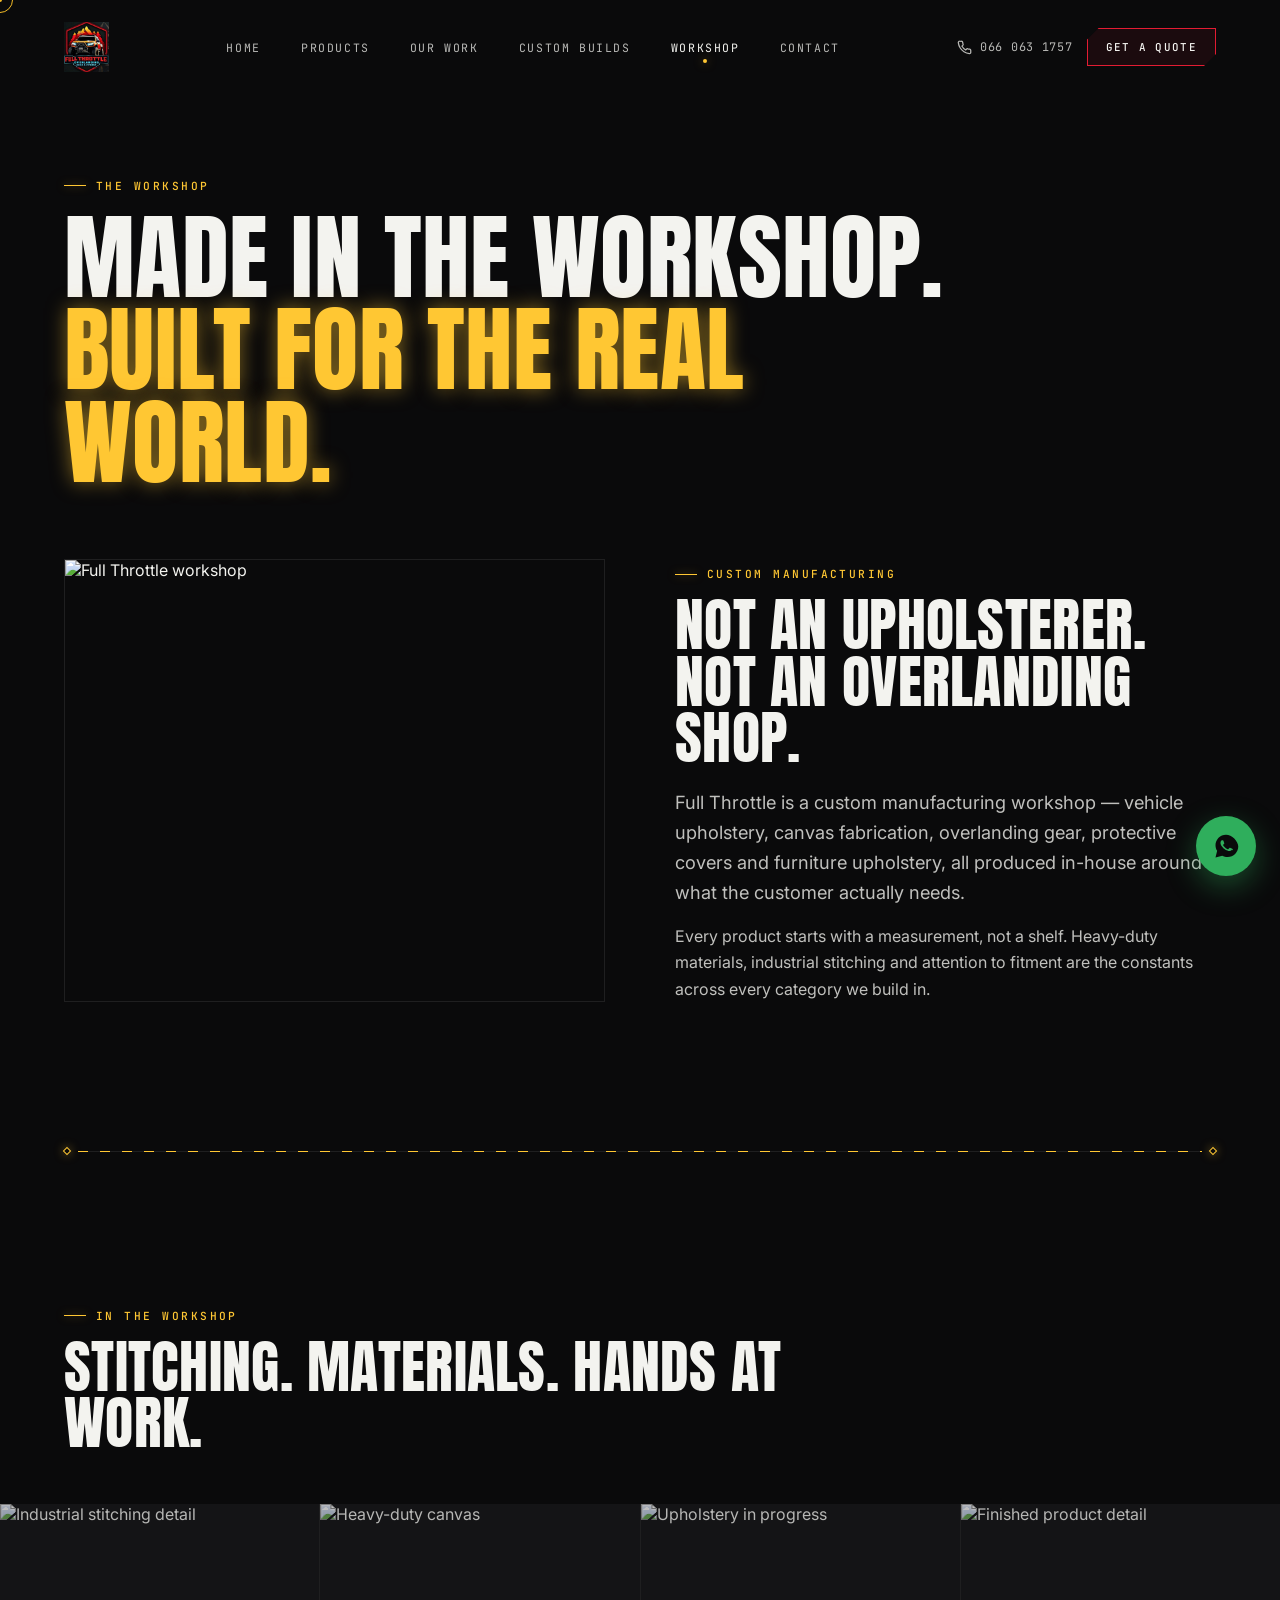
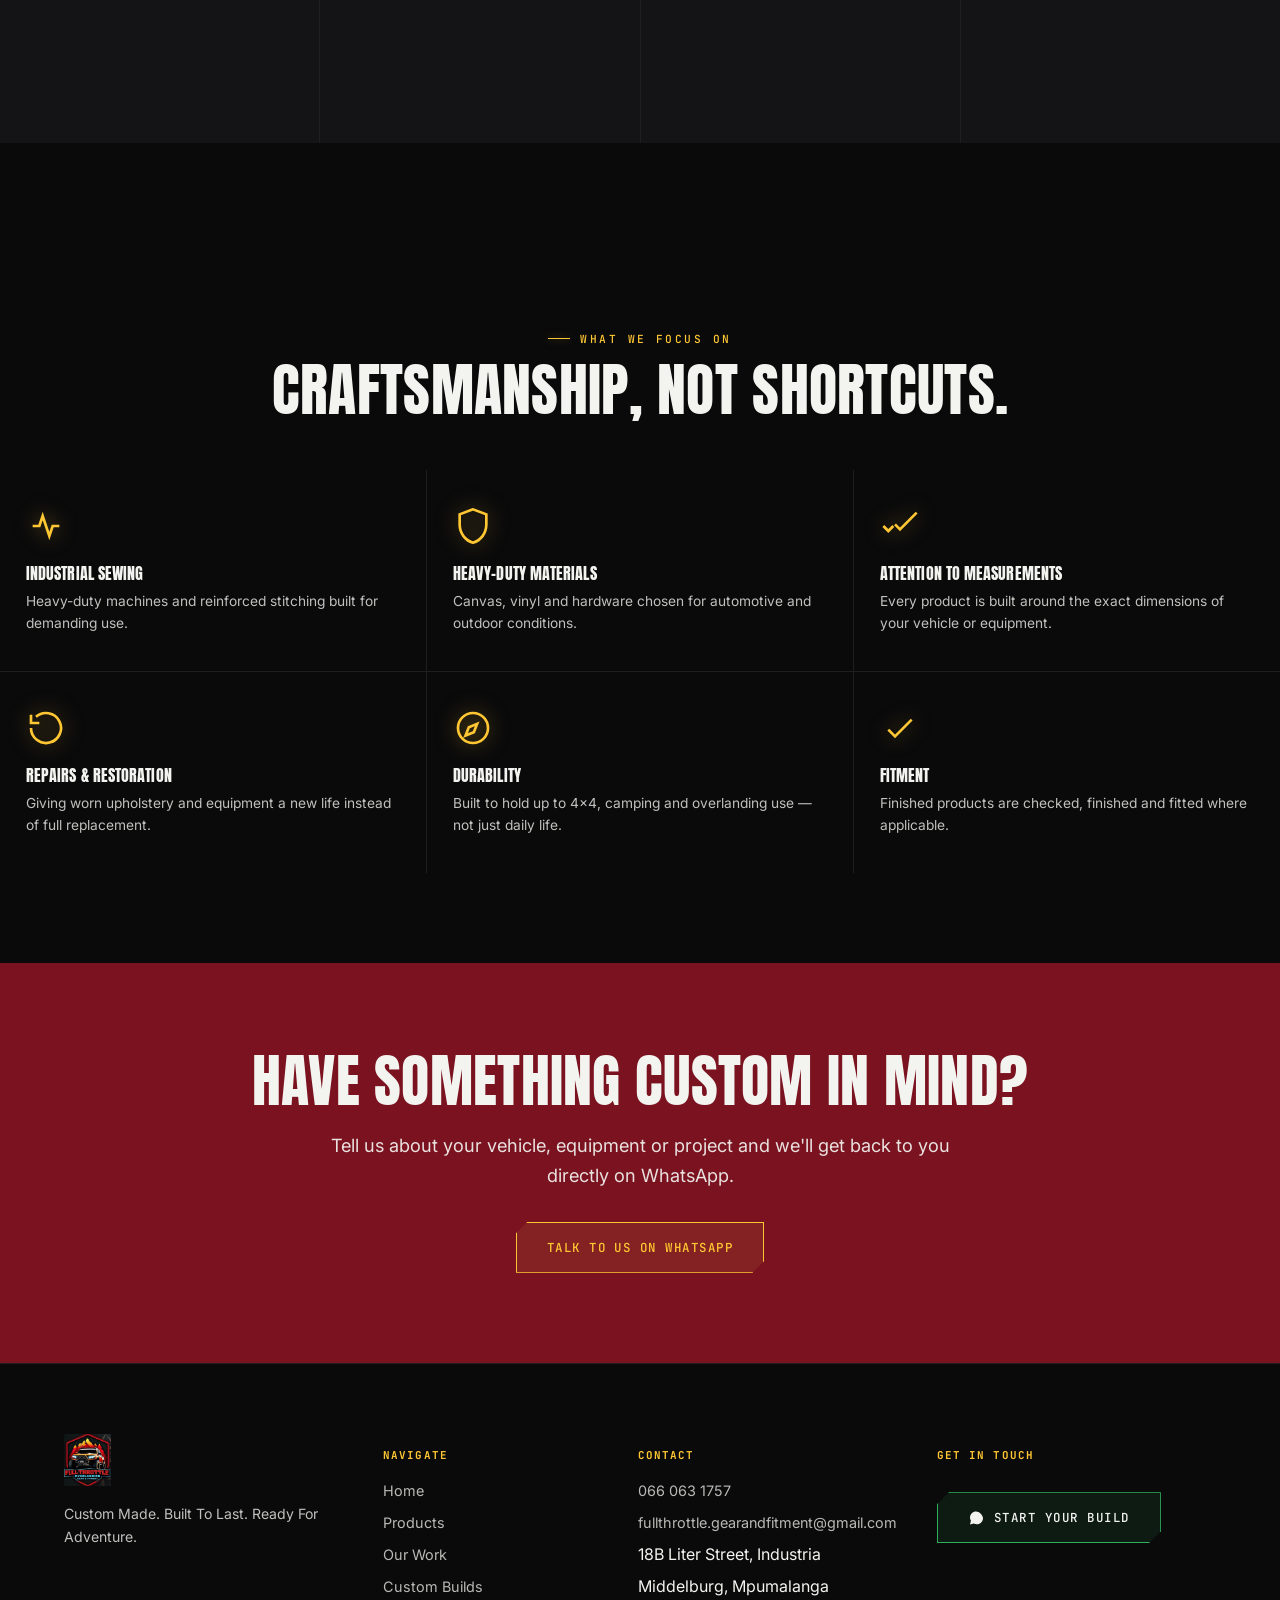
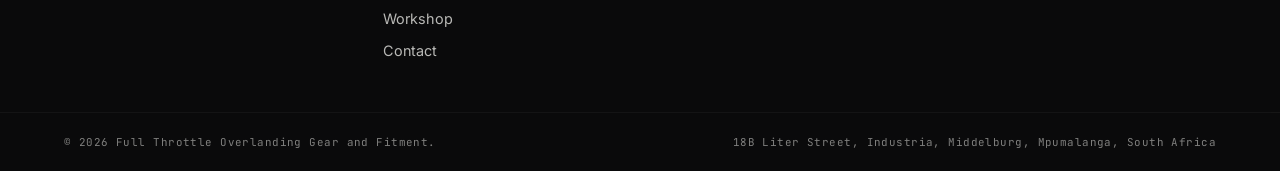
==== commit f2e272c3: "Complete ground-up rebuild: new industrial/glow design system Full demolition and rebuild per the br" ====
--- a/about.html
+++ b/about.html
@@ -3,179 +3,182 @@
 <head>
 <meta charset="UTF-8">
 <meta name="viewport" content="width=device-width, initial-scale=1.0">
-<title>About | Full Throttle Upholstery & Overlanding Gear</title>
-<meta name="description" content="Full Throttle Upholstery & Overlanding Gear builds practical, durable, custom automotive and overlanding solutions designed around what the customer actually needs.">
+<title>The Workshop | Full Throttle Overlanding Gear and Fitment</title>
+<meta name="description" content="Made in the workshop, built for the real world. Custom manufacturing, industrial sewing and upholstery craftsmanship from Full Throttle in Industria, Middelburg.">
+<meta property="og:title" content="The Workshop — Full Throttle">
+<meta property="og:description" content="Custom manufacturing, industrial sewing and upholstery craftsmanship.">
+<meta property="og:type" content="website">
+<meta property="og:image" content="assets/img/logo.jpg">
 <link rel="icon" type="image/jpeg" href="assets/img/logo.jpg">
 <link rel="stylesheet" href="css/style.css">
 </head>
 <body>
 
-<svg width="0" height="0" style="position:absolute" aria-hidden="true">
-  <defs>
-    <linearGradient id="ridgeGradient" x1="0" y1="0" x2="1" y2="0">
-      <stop offset="0" stop-color="#E8720C"/>
-      <stop offset="1" stop-color="#F2B705"/>
-    </linearGradient>
-  </defs>
-</svg>
+<div class="scroll-progress"></div>
 
-<header class="site-nav">
-  <div class="container nav-inner">
-    <a href="index.html" class="nav-logo">
-      <img src="assets/img/logo.jpg" alt="Full Throttle Upholstery & Overlanding Gear" class="nav-logo-img">
-    </a>
+<header class="topnav scrolled">
+  <div class="container nav-row">
+    <a href="index.html" class="nav-logo"><img src="assets/img/logo.jpg" alt="Full Throttle Overlanding Gear and Fitment"></a>
     <nav class="nav-links">
       <a href="index.html">Home</a>
-      <a href="catalogue.html">Custom Catalogue</a>
-      <a href="services.html">Services</a>
+      <a href="products.html">Products</a>
       <a href="work.html">Our Work</a>
-      <a href="about.html" class="active">About</a>
+      <a href="builds.html">Custom Builds</a>
+      <a href="about.html" class="active">Workshop</a>
       <a href="contact.html">Contact</a>
     </nav>
     <div class="nav-actions">
-      <a href="tel:+27660631757" class="nav-icon-btn call-text">
+      <a href="tel:+27660631757" class="nav-call">
         <svg viewBox="0 0 24 24" fill="none" stroke="currentColor" stroke-width="2"><path d="M22 16.9v3a2 2 0 0 1-2.2 2 19.8 19.8 0 0 1-8.6-3.1 19.5 19.5 0 0 1-6-6 19.8 19.8 0 0 1-3.1-8.7A2 2 0 0 1 4.1 2h3a2 2 0 0 1 2 1.7c.1.9.3 1.8.6 2.7a2 2 0 0 1-.4 2.1L8 9.9a16 16 0 0 0 6 6l1.4-1.4a2 2 0 0 1 2.1-.4c.9.3 1.8.5 2.7.6a2 2 0 0 1 1.8 2.2Z"/></svg>
-        Call
+        066 063 1757
       </a>
-      <button class="nav-icon-btn whatsapp" type="button" data-wa-message="Hi Full Throttle Upholstery & Overlanding Gear! I'd like to enquire about a custom project.">
-        <svg viewBox="0 0 32 32" fill="currentColor"><path d="M16 3C9.4 3 4 8.4 4 15c0 2.4.7 4.6 1.9 6.5L4 29l7.7-1.9c1.8 1 3.9 1.6 6.3 1.6 6.6 0 12-5.4 12-12S22.6 3 16 3z"/></svg>
-        WhatsApp
-      </button>
-      <button class="nav-burger" type="button" aria-label="Open menu"><span></span><span></span><span></span></button>
+      <button class="btn btn-red btn-sm" type="button" data-wa-message="Hi Full Throttle, I'd like to get a quote for a custom project.">Get A Quote</button>
+      <button class="burger" type="button" aria-label="Open menu"><span></span><span></span><span></span></button>
     </div>
   </div>
 </header>
 
-<div class="mobile-panel">
-  <img src="assets/img/logo.jpg" alt="Full Throttle Upholstery & Overlanding Gear" class="mobile-panel-logo">
-  <button class="mobile-panel-close" type="button" aria-label="Close menu">&times;</button>
+<div class="mobile-menu">
+  <button class="mobile-menu-close" type="button" aria-label="Close menu">&times;</button>
+  <img src="assets/img/logo.jpg" alt="Full Throttle" class="mobile-menu-logo">
   <nav class="nav-links">
     <a href="index.html">Home</a>
-    <a href="catalogue.html">Custom Catalogue</a>
-    <a href="services.html">Services</a>
+    <a href="products.html">Products</a>
     <a href="work.html">Our Work</a>
-    <a href="about.html">About</a>
+    <a href="builds.html">Custom Builds</a>
+    <a href="about.html">Workshop</a>
     <a href="contact.html">Contact</a>
   </nav>
-  <div class="mobile-actions">
-    <a href="tel:+27660631757" class="btn btn-outline btn-block">Call 066 063 1757</a>
-    <button class="btn btn-whatsapp btn-block" type="button" data-wa-message="Hi Full Throttle Upholstery & Overlanding Gear! I'd like to enquire about a custom project.">WhatsApp Us</button>
+  <div class="mobile-menu-actions">
+    <a href="tel:+27660631757" class="btn btn-ghost btn-block">Call 066 063 1757</a>
+    <button class="btn btn-green btn-block" type="button" data-wa-message="Hi Full Throttle, I'd like to get a quote for a custom project.">WhatsApp Us</button>
   </div>
 </div>
 
-<!-- ============== PAGE HERO ============== -->
-<section class="section-dark" style="padding:170px var(--edge) 70px;">
+<section style="padding:170px var(--edge) 70px;">
   <div class="container" style="padding:0;">
-    <span class="eyebrow reveal">About Full Throttle</span>
-    <h1 style="color:var(--white); max-width:900px;" class="reveal reveal-delay-1">We Don't Do <em style="font-style:normal; background:var(--gradient-gold); -webkit-background-clip:text; background-clip:text; color:transparent;">One-Size-Fits-All.</em></h1>
+    <span class="tag reveal">The Workshop</span>
+    <h1 class="reveal reveal-d1" style="margin-top:18px; max-width:900px;">Made In The Workshop.<br><span class="glow-yellow">Built For The Real World.</span></h1>
   </div>
 </section>
 
-<!-- ============== BRAND STORY ============== -->
-<section class="section-light">
-  <div class="container" style="padding-top:90px; padding-bottom:100px;">
+<section>
+  <div class="container" style="padding-bottom:90px;">
     <div class="split">
-      <div class="reveal">
-        <img src="https://images.unsplash.com/photo-1519389950473-47ba0277781c?q=80&w=1200&auto=format&fit=crop" alt="Full Throttle Upholstery & Overlanding Gear workshop" style="clip-path:polygon(0 0,100% 0,100% calc(100% - 34px), calc(100% - 34px) 100%, 0 100%);">
-      </div>
-      <div class="reveal reveal-delay-2">
-        <span class="eyebrow">Our Story</span>
-        <h2>Practical, Durable, Custom.</h2>
-        <p class="lead" style="margin-top:20px;">Full Throttle Upholstery & Overlanding Gear specialises in practical, durable and custom material solutions designed around what the customer actually needs — not what happens to be sitting on a shelf. Based in Industria, South Africa, the workshop takes on vehicle upholstery, overlanding and camping gear, canvas work, furniture upholstery, and custom manufacturing projects that don't fit a standard mould.</p>
-        <p style="margin-top:16px;">Every vehicle, every rider and every piece of equipment is different — so every product is built to match, not the other way around.</p>
+      <img class="reveal" src="https://images.unsplash.com/photo-1519389950473-47ba0277781c?q=80&w=1200&auto=format&fit=crop" alt="Full Throttle workshop">
+      <div class="reveal reveal-d2">
+        <span class="tag">Custom Manufacturing</span>
+        <h2 style="margin-top:16px;">Not An Upholsterer. Not An Overlanding Shop.</h2>
+        <p class="lead" style="margin-top:20px;">Full Throttle is a custom manufacturing workshop — vehicle upholstery, canvas fabrication, overlanding gear, protective covers and furniture upholstery, all produced in-house around what the customer actually needs.</p>
+        <p style="margin-top:16px;">Every product starts with a measurement, not a shelf. Heavy-duty materials, industrial stitching and attention to fitment are the constants across every category we build in.</p>
       </div>
     </div>
   </div>
 </section>
 
-<div class="ridge-wrap on-dark">
-  <svg class="ridge" viewBox="0 0 1200 60" preserveAspectRatio="none">
-    <path d="M0,30 L110,44 L200,20 L290,40 L380,12 L470,36 L560,22 L660,42 L760,16 L860,38 L960,20 L1060,40 L1200,26"/>
-  </svg>
-</div>
+<div class="stitch-wrap"><div class="stitch"><span class="stitch-mark"></span><span class="stitch-line"></span><span class="stitch-mark"></span></div></div>
 
-<!-- ============== YOUR IDEA. OUR CRAFT ============== -->
-<section class="section-dark">
-  <div class="container" style="padding-top:100px; padding-bottom:110px;">
-    <div class="section-head center reveal">
-      <span class="eyebrow">Your Idea. Our Craft.</span>
-      <h2 style="color:var(--white);">From Requirement To Finished Product.</h2>
-      <p class="lead" style="color:var(--white); margin:18px auto 0;">Turning a customer requirement into a finished custom product starts with a conversation, not a catalogue.</p>
+<!-- ============== CLOSE-UP CRAFT GRID ============== -->
+<section style="padding:90px 0;">
+  <div class="container" style="padding-bottom:0;">
+    <div class="section-head reveal">
+      <span class="tag">In The Workshop</span>
+      <h2 style="margin-top:16px;">Stitching. Materials. Hands At Work.</h2>
     </div>
-    <div class="grid grid-3">
-      <div class="card reveal reveal-delay-1">
-        <div class="card-icon"><svg viewBox="0 0 24 24" fill="none" stroke="currentColor" stroke-width="2"><path d="M21 15a2 2 0 0 1-2 2H7l-4 4V5a2 2 0 0 1 2-2h14a2 2 0 0 1 2 2z"/></svg></div>
-        <h3>You Share The Idea</h3>
-        <p>Your vehicle, your equipment, your requirements — shared directly with the workshop.</p>
-      </div>
-      <div class="card reveal reveal-delay-2">
-        <div class="card-icon"><svg viewBox="0 0 24 24" fill="none" stroke="currentColor" stroke-width="2"><path d="M14.7 6.3a1 1 0 0 0 0 1.4l1.6 1.6a1 1 0 0 0 1.4 0l3.1-3.1a4 4 0 0 1-5.3 5.3L7 20l-3-3 8.5-8.5a4 4 0 0 1 5.3-5.3l-3.1 3.1Z"/></svg></div>
-        <h3>We Build It Around You</h3>
-        <p>Measurements, materials and construction are matched to your specific project.</p>
-      </div>
-      <div class="card reveal reveal-delay-3">
-        <div class="card-icon"><svg viewBox="0 0 24 24" fill="none" stroke="currentColor" stroke-width="2"><path d="m5 13 4 4L19 7"/></svg></div>
-        <h3>Fitted &amp; Finished</h3>
-        <p>The finished product is professionally completed and fitted where applicable.</p>
-      </div>
+  </div>
+  <div class="material-grid reveal" style="grid-template-columns:repeat(4,1fr);">
+    <div class="material-tile" style="aspect-ratio:4/3;"><img src="https://images.unsplash.com/photo-1552519507-da3b142c6e3d?q=80&w=800&auto=format&fit=crop" alt="Industrial stitching detail"><span>Industrial Stitching</span></div>
+    <div class="material-tile" style="aspect-ratio:4/3;"><img src="https://images.unsplash.com/photo-1533473359331-0135ef1b58bf?q=80&w=800&auto=format&fit=crop" alt="Heavy-duty canvas"><span>Canvas Fabrication</span></div>
+    <div class="material-tile" style="aspect-ratio:4/3;"><img src="https://images.unsplash.com/photo-1541443131876-44b03de101c5?q=80&w=800&auto=format&fit=crop" alt="Upholstery in progress"><span>Upholstery Craftsmanship</span></div>
+    <div class="material-tile" style="aspect-ratio:4/3;"><img src="https://images.unsplash.com/photo-1605559911160-a3d95d213904?q=80&w=800&auto=format&fit=crop" alt="Finished product detail"><span>Finished Product Detail</span></div>
+  </div>
+</section>
+
+<!-- ============== WHAT WE FOCUS ON ============== -->
+<section style="padding:90px 0;">
+  <div class="container" style="padding-bottom:0;">
+    <div class="section-head center reveal" style="margin-inline:auto;">
+      <span class="tag">What We Focus On</span>
+      <h2 style="margin-top:16px;">Craftsmanship, Not Shortcuts.</h2>
+    </div>
+  </div>
+  <div class="grid grid-3">
+    <div class="tile reveal">
+      <div class="tile-icon"><svg viewBox="0 0 24 24" fill="none" stroke="currentColor" stroke-width="1.6"><path d="M4 12h4l2-6 4 12 2-6h4"/></svg></div>
+      <h3>Industrial Sewing</h3><p>Heavy-duty machines and reinforced stitching built for demanding use.</p>
+    </div>
+    <div class="tile reveal reveal-d1">
+      <div class="tile-icon"><svg viewBox="0 0 24 24" fill="none" stroke="currentColor" stroke-width="1.6"><path d="M12 2 4 5v6c0 5.5 3.4 9.7 8 11 4.6-1.3 8-5.5 8-11V5l-8-3Z"/></svg></div>
+      <h3>Heavy-Duty Materials</h3><p>Canvas, vinyl and hardware chosen for automotive and outdoor conditions.</p>
+    </div>
+    <div class="tile reveal reveal-d2">
+      <div class="tile-icon"><svg viewBox="0 0 24 24" fill="none" stroke="currentColor" stroke-width="1.6"><path d="M9 11l3 3L22 4M2 12l3 3 3-3"/></svg></div>
+      <h3>Attention To Measurements</h3><p>Every product is built around the exact dimensions of your vehicle or equipment.</p>
+    </div>
+    <div class="tile reveal">
+      <div class="tile-icon"><svg viewBox="0 0 24 24" fill="none" stroke="currentColor" stroke-width="1.6"><path d="M3 12a9 9 0 1 0 3-6.7"/><path d="M3 4v5h5"/></svg></div>
+      <h3>Repairs &amp; Restoration</h3><p>Giving worn upholstery and equipment a new life instead of full replacement.</p>
+    </div>
+    <div class="tile reveal reveal-d1">
+      <div class="tile-icon"><svg viewBox="0 0 24 24" fill="none" stroke="currentColor" stroke-width="1.6"><circle cx="12" cy="12" r="9"/><path d="m14.5 9.5-2 5-5 2 2-5 5-2Z"/></svg></div>
+      <h3>Durability</h3><p>Built to hold up to 4x4, camping and overlanding use — not just daily life.</p>
+    </div>
+    <div class="tile reveal reveal-d2">
+      <div class="tile-icon"><svg viewBox="0 0 24 24" fill="none" stroke="currentColor" stroke-width="1.6"><path d="m5 13 4 4L19 7"/></svg></div>
+      <h3>Fitment</h3><p>Finished products are checked, finished and fitted where applicable.</p>
     </div>
   </div>
 </section>
 
-<!-- ============== FINAL CTA ============== -->
-<section class="section-light" style="background:var(--red); color:var(--white);">
-  <div class="container" style="padding:100px 0; text-align:center;">
+<section class="section-red">
+  <div class="container" style="padding:90px 0; text-align:center;">
     <h2 class="reveal" style="color:var(--white);">Have Something Custom In Mind?</h2>
-    <p class="lead reveal reveal-delay-1" style="color:var(--white); margin:18px auto 30px; opacity:0.92;">Tell us about your vehicle or project and we'll get back to you directly on WhatsApp.</p>
-    <button class="btn btn-primary reveal reveal-delay-2" type="button" data-wa-message="Hi Full Throttle Upholstery & Overlanding Gear! I have something custom in mind and would like to talk it through.">Talk To Us On WhatsApp</button>
+    <p class="lead reveal reveal-d1" style="margin:20px auto 32px; color:var(--white); opacity:0.92;">Tell us about your vehicle, equipment or project and we'll get back to you directly on WhatsApp.</p>
+    <button class="btn btn-yellow reveal reveal-d2" type="button" data-wa-message="Hi Full Throttle, I have something custom in mind and would like to talk it through.">Talk To Us On WhatsApp</button>
   </div>
 </section>
 
-<!-- ============== FOOTER ============== -->
 <footer class="site-footer">
-  <div class="ridge-wrap on-dark">
-    <svg class="ridge" viewBox="0 0 1200 60" preserveAspectRatio="none">
-      <path d="M0,44 L100,20 L190,42 L280,16 L370,38 L460,22 L560,40 L660,14 L760,36 L860,20 L960,42 L1060,24 L1200,38"/>
-    </svg>
-  </div>
-  <div class="container footer-inner">
-    <div class="footer-brand">
-      <img src="assets/img/logo.jpg" alt="Full Throttle Upholstery & Overlanding Gear" class="footer-logo-img">
-      <p>Custom automotive, overlanding and material-work specialists based in Industria, South Africa.</p>
+  <div class="container footer-top">
+    <div class="footer-logo footer-brand">
+      <img src="assets/img/logo.jpg" alt="Full Throttle Overlanding Gear and Fitment">
+      <p>Custom Made. Built To Last. Ready For Adventure.</p>
     </div>
     <div class="footer-col">
       <h4>Navigate</h4>
       <ul>
         <li><a href="index.html">Home</a></li>
-        <li><a href="catalogue.html">Custom Catalogue</a></li>
-        <li><a href="services.html">Services</a></li>
+        <li><a href="products.html">Products</a></li>
         <li><a href="work.html">Our Work</a></li>
-        <li><a href="about.html">About</a></li>
+        <li><a href="builds.html">Custom Builds</a></li>
+        <li><a href="about.html">Workshop</a></li>
         <li><a href="contact.html">Contact</a></li>
       </ul>
     </div>
     <div class="footer-col">
-      <h4>Visit</h4>
+      <h4>Contact</h4>
       <ul>
-        <li><span>18B Liter Street</span></li>
-        <li><span>Industria, South Africa</span></li>
         <li><a href="tel:+27660631757">066 063 1757</a></li>
+        <li><a href="mailto:fullthrottle.gearandfitment@gmail.com">fullthrottle.gearandfitment@gmail.com</a></li>
+        <li><span>18B Liter Street, Industria</span></li>
+        <li><span>Middelburg, Mpumalanga</span></li>
       </ul>
     </div>
     <div class="footer-col footer-cta">
       <h4>Get In Touch</h4>
-      <a href="tel:+27660631757" class="btn btn-outline btn-sm">Call Now</a>
-      <button class="btn btn-whatsapp btn-sm" type="button" data-wa-message="Hi Full Throttle Upholstery & Overlanding Gear! I'd like to enquire about a custom project.">WhatsApp Us</button>
-      <a href="contact.html" class="btn btn-primary btn-sm">Request A Quote</a>
+      <button class="btn btn-green" type="button" data-wa-message="Hi Full Throttle, I have a custom project I'd like you to manufacture. I would like to send you photos and measurements for a quote.">
+        <svg viewBox="0 0 32 32" fill="currentColor"><path d="M16 3C9.4 3 4 8.4 4 15c0 2.4.7 4.6 1.9 6.5L4 29l7.7-1.9c1.8 1 3.9 1.6 6.3 1.6 6.6 0 12-5.4 12-12S22.6 3 16 3z"/></svg>
+        Start Your Build
+      </button>
     </div>
   </div>
   <div class="footer-bottom">
-    <span>&copy; 2026 Full Throttle Upholstery & Overlanding Gear. All rights reserved.</span>
-    <span>18B Liter Street, Industria, South Africa</span>
+    <span>&copy; 2026 Full Throttle Overlanding Gear and Fitment.</span>
+    <span>18B Liter Street, Industria, Middelburg, Mpumalanga, South Africa</span>
   </div>
 </footer>
 
-<button class="fab-whatsapp" type="button" data-wa-message="Hi Full Throttle Upholstery & Overlanding Gear! I'd like to enquire about a custom project." aria-label="WhatsApp Full Throttle Upholstery & Overlanding Gear">
+<button class="fab-wa" type="button" data-wa-message="Hi Full Throttle, I'd like to get a quote for a custom project." aria-label="WhatsApp Full Throttle">
   <svg viewBox="0 0 32 32" fill="currentColor"><path d="M16 3C9.4 3 4 8.4 4 15c0 2.4.7 4.6 1.9 6.5L4 29l7.7-1.9c1.8 1 3.9 1.6 6.3 1.6 6.6 0 12-5.4 12-12S22.6 3 16 3zm6.9 17.1c-.3.8-1.7 1.6-2.3 1.6-.6.1-1.3.1-2.1-.1-.5-.2-1.1-.4-1.9-.7-3.3-1.4-5.5-4.7-5.6-4.9-.2-.2-1.3-1.8-1.3-3.4s.8-2.4 1.1-2.8c.3-.3.7-.4.9-.4h.6c.2 0 .5 0 .7.6.3.7.9 2.4 1 2.6.1.2.2.4 0 .6-.1.2-.2.4-.4.6-.2.2-.4.5-.6.6-.2.2-.4.4-.2.8.2.4 1 1.6 2.1 2.6 1.4 1.3 2.6 1.7 3 1.9.4.2.6.2.8-.1.2-.3.9-1.1 1.2-1.4.3-.3.5-.3.8-.2.3.1 2 1 2.4 1.1.4.2.6.3.7.4.1.3.1.9-.2 1.7z"/></svg>
 </button>
 
--- a/css/style.css
+++ b/css/style.css
@@ -1,668 +1,563 @@
 /* =========================================================
-   FULL THROTTLE OVERLANDING — MASTER STYLESHEET
-   ========================================================= */
-
-@import url('https://fonts.googleapis.com/css2?family=Anton&family=Inter:wght@400;500;600;700;800&display=swap');
+   FULL THROTTLE — OVERLANDING GEAR & FITMENT
+   INDUSTRIAL / GLOW DESIGN SYSTEM
+   ========================================================= */
+
+@import url('https://fonts.googleapis.com/css2?family=Anton&family=JetBrains+Mono:wght@400;500;700&family=Inter:wght@400;500;600;700;800&display=swap');
+
+@view-transition { navigation: auto; }
 
 :root{
-  /* Foundation */
-  --black: #0D0D0D;
-  --charcoal: #161616;
-  --charcoal-2: #1f1f1f;
-  --line: rgba(245,245,245,0.12);
-
-  /* Brand palette (RED / GREEN / WHITE / GOLD) */
-  --red: #B21E1E;
-  --red-dark: #7d1414;
-  --green: #1E5631;
-  --green-light: #2c7a45;
-  --white: #F5F5F5;
-  --gold-1: #E8720C;
-  --gold-2: #F2B705;
-  --gradient-gold: linear-gradient(90deg, var(--gold-1), var(--gold-2));
-  --gradient-gold-diag: linear-gradient(120deg, var(--gold-1), var(--gold-2));
-
-  --font-display: 'Anton', 'Arial Narrow', sans-serif;
-  --font-body: 'Inter', -apple-system, sans-serif;
-
-  --container: 1240px;
-  --edge: clamp(20px, 5vw, 64px);
+  --black:#0A0A0B;
+  --charcoal:#141416;
+  --charcoal-2:#1B1C1F;
+  --steel:#232529;
+  --steel-line:rgba(243,243,239,0.09);
+  --white:#F3F3EF;
+
+  --red:#7A1220;
+  --red-bright:#E31C33;
+  --red-glow:rgba(227,28,51,0.55);
+
+  --green:#152B1D;
+  --green-bright:#2FAE5C;
+  --green-glow:rgba(47,174,92,0.5);
+
+  --yellow:#C98A00;
+  --yellow-bright:#FFC733;
+  --yellow-glow:rgba(255,199,51,0.5);
+
+  --font-display:'Anton','Arial Narrow',sans-serif;
+  --font-body:'Inter',-apple-system,sans-serif;
+  --font-mono:'JetBrains Mono',monospace;
+
+  --container:1320px;
+  --edge:clamp(20px,5vw,70px);
+  --ease:cubic-bezier(.16,.84,.24,1);
 }
 
 *,*::before,*::after{ box-sizing:border-box; }
-html{ scroll-behavior:smooth; }
+html{ scroll-behavior:smooth; background:var(--black); }
 body{
-  margin:0;
-  background:var(--white);
-  color:var(--black);
-  font-family:var(--font-body);
-  -webkit-font-smoothing:antialiased;
-  overflow-x:hidden;
+  margin:0; background:var(--black); color:var(--white);
+  font-family:var(--font-body); -webkit-font-smoothing:antialiased;
+  overflow-x:clip; cursor:default;
 }
 img{ max-width:100%; display:block; }
 a{ color:inherit; text-decoration:none; }
 ul{ margin:0; padding:0; list-style:none; }
-button{ font-family:inherit; cursor:pointer; }
+button{ font-family:inherit; cursor:pointer; background:none; border:none; color:inherit; }
 input,textarea,select{ font-family:inherit; }
 
-.container{
-  max-width:var(--container);
-  margin:0 auto;
+.container{ max-width:var(--container); margin:0 auto; padding:0 var(--edge); }
+section{ position:relative; }
+
+/* =========================================================
+   TOPOGRAPHIC / TEXTURE LAYERS
+   ========================================================= */
+.topo{
+  position:absolute; inset:0; pointer-events:none; opacity:0.18; z-index:0;
+  background-image:
+    repeating-radial-gradient(circle at 20% 30%, transparent 0 38px, rgba(243,243,239,0.05) 39px 40px),
+    repeating-radial-gradient(circle at 82% 70%, transparent 0 54px, rgba(243,243,239,0.04) 55px 56px);
+}
+.grain{
+  position:absolute; inset:0; pointer-events:none; z-index:1; opacity:0.5;
+  background-image:radial-gradient(rgba(243,243,239,0.035) 1px, transparent 1px);
+  background-size:3px 3px;
+}
+
+/* =========================================================
+   TYPOGRAPHY
+   ========================================================= */
+h1,h2,h3,.font-display{
+  font-family:var(--font-display); text-transform:uppercase; font-weight:400;
+  letter-spacing:0.005em; line-height:0.98; margin:0;
+}
+h1{ font-size:clamp(2.8rem,7.4vw,6.4rem); }
+h2{ font-size:clamp(2.1rem,4.8vw,3.6rem); }
+h3{ font-size:clamp(1.2rem,2.2vw,1.5rem); }
+p{ line-height:1.65; color:var(--white); opacity:0.78; margin:0; }
+.lead{ font-size:1.14rem; max-width:620px; }
+
+.tag{
+  font-family:var(--font-mono); font-size:0.7rem; font-weight:500;
+  letter-spacing:0.22em; text-transform:uppercase; color:var(--yellow-bright);
+  display:inline-flex; align-items:center; gap:10px;
+}
+.tag::before{ content:""; width:22px; height:1px; background:var(--yellow-bright); box-shadow:0 0 8px var(--yellow-glow); }
+
+.glow-red{ color:var(--red-bright); text-shadow:0 0 24px var(--red-glow); }
+.glow-green{ color:var(--green-bright); text-shadow:0 0 24px var(--green-glow); }
+.glow-yellow{ color:var(--yellow-bright); text-shadow:0 0 20px var(--yellow-glow); }
+
+.section-head{ max-width:760px; margin-bottom:52px; }
+.section-head.center{ margin-inline:auto; text-align:center; }
+
+/* =========================================================
+   STITCH DIVIDER — signature motif
+   ========================================================= */
+.stitch{
+  display:flex; align-items:center; gap:8px; width:100%;
   padding:0 var(--edge);
 }
-
-section{ position:relative; }
-
-.section-dark{ background:var(--black); color:var(--white); }
-.section-charcoal{ background:var(--charcoal); color:var(--white); }
-.section-light{ background:var(--white); color:var(--black); }
-
-.eyebrow{
-  font-family:var(--font-body);
-  font-weight:800;
-  letter-spacing:0.18em;
-  text-transform:uppercase;
-  font-size:0.78rem;
-  color:var(--gold-2);
-  display:inline-flex;
-  align-items:center;
-  gap:10px;
-  margin-bottom:14px;
-}
-.eyebrow::before{
-  content:"";
-  width:26px; height:3px;
-  background:var(--gradient-gold);
-}
-
-h1,h2,h3,.font-display{
-  font-family:var(--font-display);
-  text-transform:uppercase;
-  font-weight:400;
-  letter-spacing:0.01em;
-  line-height:1.02;
-  margin:0;
-}
-h1{ font-size:clamp(2.6rem, 7vw, 5.6rem); }
-h2{ font-size:clamp(2rem, 4.6vw, 3.4rem); }
-h3{ font-size:clamp(1.3rem, 2.4vw, 1.7rem); }
-p{ line-height:1.65; color:inherit; opacity:0.88; }
-.lead{ font-size:1.15rem; max-width:640px; }
-
-.section-head{ max-width:720px; margin-bottom:48px; }
-.section-head.center{ margin-left:auto; margin-right:auto; text-align:center; }
-
-/* =========================================================
-   BUTTONS — angular, automotive
+.stitch-line{ flex:1; height:1px; background:var(--steel-line); position:relative; overflow:hidden; }
+.stitch-line::before{
+  content:""; position:absolute; inset:0; background:repeating-linear-gradient(90deg,var(--yellow-bright) 0 10px,transparent 10px 22px);
+  transform:translateX(-100%); transition:transform 1.4s var(--ease);
+}
+.stitch-line.in-view::before{ transform:translateX(0); }
+.stitch-mark{ width:6px; height:6px; border:1px solid var(--yellow-bright); transform:rotate(45deg); box-shadow:0 0 10px var(--yellow-glow); flex:none; }
+.stitch-wrap{ padding:56px 0; }
+
+/* =========================================================
+   BUTTONS — bracket / industrial readout
    ========================================================= */
 .btn{
-  position:relative;
-  display:inline-flex;
-  align-items:center;
-  justify-content:center;
-  gap:10px;
-  padding:17px 34px;
-  font-family:var(--font-body);
-  font-weight:800;
-  font-size:0.86rem;
-  letter-spacing:0.09em;
-  text-transform:uppercase;
-  border:none;
-  clip-path:polygon(12px 0, 100% 0, calc(100% - 12px) 100%, 0 100%);
-  transition:transform .25s cubic-bezier(.2,.8,.2,1), box-shadow .25s ease, filter .25s ease;
-  white-space:nowrap;
-}
-.btn:active{ transform:translateY(1px) scale(0.99); }
-
-.btn-primary{
-  background:var(--gradient-gold);
-  color:var(--black);
-  box-shadow:0 8px 24px rgba(232,114,12,0.28);
-}
-.btn-primary:hover{ transform:translateY(-3px); box-shadow:0 14px 32px rgba(242,183,5,0.4); filter:brightness(1.05); }
-
-.btn-outline{
-  background:transparent;
-  color:var(--white);
-  border:2px solid var(--red);
-  padding:15px 32px;
-}
-.btn-outline:hover{ background:var(--red); color:var(--white); transform:translateY(-3px); }
-
-.btn-whatsapp{
-  background:var(--green);
-  color:var(--white);
-  box-shadow:0 8px 24px rgba(30,86,49,0.35);
-}
-.btn-whatsapp:hover{ background:var(--green-light); transform:translateY(-3px); box-shadow:0 14px 30px rgba(44,122,69,0.45); }
-.btn-whatsapp svg{ width:18px; height:18px; flex:none; }
+  position:relative; display:inline-flex; align-items:center; justify-content:center; gap:10px;
+  padding:16px 30px; font-family:var(--font-mono); font-weight:500; font-size:0.78rem;
+  letter-spacing:0.12em; text-transform:uppercase; border:1.5px solid var(--steel-line);
+  color:var(--white); background:rgba(243,243,239,0.03);
+  clip-path:polygon(12px 0,100% 0,100% calc(100% - 12px),calc(100% - 12px) 100%,0 100%,0 12px);
+  transition:border-color .3s var(--ease), box-shadow .3s var(--ease), transform .25s var(--ease), background .3s var(--ease);
+}
+.btn:active{ transform:scale(0.98); }
+.btn .arrow{ transition:transform .3s var(--ease); }
+.btn:hover .arrow{ transform:translateX(4px); }
+
+.btn-red{ border-color:var(--red-bright); background:rgba(227,28,51,0.08); }
+.btn-red:hover{ box-shadow:0 0 0 1px var(--red-bright), 0 0 30px 2px var(--red-glow); background:rgba(227,28,51,0.16); }
+
+.btn-green{ border-color:var(--green-bright); background:rgba(47,174,92,0.1); }
+.btn-green:hover{ box-shadow:0 0 0 1px var(--green-bright), 0 0 30px 2px var(--green-glow); background:rgba(47,174,92,0.18); }
+
+.btn-yellow{ border-color:var(--yellow-bright); background:rgba(255,199,51,0.08); color:var(--yellow-bright); }
+.btn-yellow:hover{ box-shadow:0 0 0 1px var(--yellow-bright), 0 0 30px 2px var(--yellow-glow); background:rgba(255,199,51,0.16); }
+
+.btn-ghost{ border-color:var(--steel-line); }
+.btn-ghost:hover{ border-color:var(--white); box-shadow:0 0 24px rgba(243,243,239,0.15); }
 
 .btn-block{ width:100%; }
-.btn-sm{ padding:12px 22px; font-size:0.74rem; }
+.btn-sm{ padding:12px 20px; font-size:0.68rem; }
+.btn svg{ width:16px; height:16px; flex:none; }
 
 /* =========================================================
    NAVIGATION
    ========================================================= */
-.site-nav{
+.topnav{
   position:fixed; top:0; left:0; right:0; z-index:900;
-  background:rgba(13,13,13,0.72);
-  backdrop-filter:blur(14px) saturate(140%);
-  border-bottom:1px solid rgba(245,245,245,0.08);
-  transition:background .3s ease, border-color .3s ease, padding .3s ease;
-  padding:14px 0;
-}
-.site-nav.scrolled{
-  background:rgba(13,13,13,0.94);
-  padding:8px 0;
-  border-bottom-color:rgba(242,183,5,0.18);
-}
-.nav-inner{
-  display:flex; align-items:center; justify-content:space-between; gap:24px;
-}
-.nav-logo{ display:flex; align-items:center; gap:12px; flex:none; }
-.nav-logo-img{ height:52px; width:auto; display:block; transition:height .3s ease; }
-.site-nav.scrolled .nav-logo-img{ height:42px; }
-.footer-logo-img{ height:64px; width:auto; display:block; margin-bottom:16px; }
-.mobile-panel-logo{ position:absolute; top:20px; left:var(--edge); height:44px; width:auto; display:block; }
-.intro-logo-img{ height:130px; width:auto; display:block; margin:0 auto 18px; }
-.nav-logo-mark{
-  font-family:var(--font-display);
-  font-size:1.05rem;
-  letter-spacing:0.02em;
-  color:var(--white);
-  line-height:1;
-}
-.nav-logo-mark span{
-  display:block;
-  background:var(--gradient-gold);
-  -webkit-background-clip:text; background-clip:text; color:transparent;
-  font-size:0.62rem; letter-spacing:0.28em; margin-top:3px;
-}
-.logo-badge{
-  width:44px; height:44px; flex:none;
-  display:flex; align-items:center; justify-content:center;
-  border-radius:50%;
-  background:var(--charcoal-2);
-  border:2px solid transparent;
-  border-image:var(--gradient-gold) 1;
-  color:var(--gold-2);
-  font-family:var(--font-display);
-  font-size:1.1rem;
-}
-.nav-links{
-  display:flex; align-items:center; gap:34px;
-  font-size:0.82rem; font-weight:700; letter-spacing:0.04em; text-transform:uppercase;
-}
-.nav-links a{
-  color:var(--white); opacity:0.82; position:relative; padding:6px 0;
-  transition:opacity .2s ease, color .2s ease;
-}
-.nav-links a::after{
-  content:""; position:absolute; left:0; bottom:0; height:2px; width:0;
-  background:var(--gradient-gold); transition:width .25s ease;
-}
-.nav-links a:hover, .nav-links a.active{ opacity:1; color:var(--gold-2); }
-.nav-links a:hover::after, .nav-links a.active::after{ width:100%; }
-
-.nav-actions{ display:flex; align-items:center; gap:12px; flex:none; }
-.nav-icon-btn{
-  display:flex; align-items:center; gap:8px;
-  padding:10px 16px;
-  font-size:0.74rem; font-weight:800; letter-spacing:0.06em; text-transform:uppercase;
-  border:1px solid rgba(245,245,245,0.25); color:var(--white);
-  clip-path:polygon(8px 0, 100% 0, calc(100% - 8px) 100%, 0 100%);
-  transition:border-color .2s ease, background .2s ease, transform .2s ease;
-}
-.nav-icon-btn:hover{ border-color:var(--gold-2); transform:translateY(-2px); }
-.nav-icon-btn.whatsapp{ background:var(--green); border-color:var(--green); }
-.nav-icon-btn.whatsapp:hover{ background:var(--green-light); }
-.nav-icon-btn svg{ width:16px; height:16px; }
-
-.nav-burger{
-  display:none; flex-direction:column; gap:5px; background:none; border:none; padding:8px;
-}
-.nav-burger span{ width:26px; height:2px; background:var(--white); transition:transform .3s ease, opacity .3s ease; }
-
-.mobile-panel{
-  position:fixed; inset:0; z-index:950;
-  background:var(--black);
-  display:flex; flex-direction:column;
-  padding:100px var(--edge) 40px;
-  transform:translateX(100%);
-  transition:transform .4s cubic-bezier(.2,.8,.2,1);
-}
-.mobile-panel.open{ transform:translateX(0); }
-.mobile-panel .nav-links{ flex-direction:column; align-items:flex-start; gap:22px; font-size:1.4rem; font-family:var(--font-display); text-transform:uppercase; }
-.mobile-panel-close{
-  position:absolute; top:24px; right:var(--edge);
-  background:none; border:none; color:var(--white); font-size:2rem; line-height:1;
-}
-.mobile-actions{ margin-top:auto; display:flex; flex-direction:column; gap:14px; }
-
-body.nav-open{ overflow:hidden; }
-
-/* =========================================================
-   MOUNTAIN RIDGE DIVIDER
-   ========================================================= */
-.ridge{
-  display:block; width:100%; height:auto;
-  color:transparent;
-}
-.ridge path{
-  fill:none;
-  stroke:url(#ridgeGradient);
-  stroke-width:2.4;
-  stroke-linecap:round;
-  stroke-linejoin:round;
-  stroke-dasharray:1400;
-  stroke-dashoffset:1400;
-  transition:stroke-dashoffset 1.8s cubic-bezier(.2,.7,.2,1);
-}
-.ridge.in-view path{ stroke-dashoffset:0; }
-.ridge-wrap{ padding:8px 0; background:inherit; }
-.ridge-wrap.on-dark{ background:var(--black); }
-.ridge-wrap.on-light{ background:var(--white); }
+  padding:22px 0; transition:padding .35s var(--ease), background .35s var(--ease), border-color .35s var(--ease), backdrop-filter .35s var(--ease);
+  border-bottom:1px solid transparent;
+}
+.topnav.scrolled{
+  padding:12px 0; background:rgba(10,10,11,0.86); backdrop-filter:blur(18px) saturate(140%);
+  border-bottom-color:var(--steel-line);
+}
+.nav-row{ display:flex; align-items:center; justify-content:space-between; gap:28px; }
+.nav-logo img{ height:50px; width:auto; transition:height .35s var(--ease); }
+.topnav.scrolled .nav-logo img{ height:40px; }
+
+.nav-links{ display:flex; align-items:center; gap:36px; font-family:var(--font-mono); font-size:0.72rem; letter-spacing:0.14em; text-transform:uppercase; }
+.nav-links a{ position:relative; padding:6px 2px; opacity:0.75; transition:opacity .2s ease; }
+.nav-links a::before{
+  content:""; position:absolute; left:50%; bottom:-2px; width:4px; height:4px; border-radius:50%;
+  background:var(--yellow-bright); box-shadow:0 0 10px var(--yellow-glow); opacity:0; transform:translate(-50%,4px); transition:all .25s var(--ease);
+}
+.nav-links a:hover, .nav-links a.active{ opacity:1; }
+.nav-links a:hover::before, .nav-links a.active::before{ opacity:1; transform:translate(-50%,0); }
+
+.nav-actions{ display:flex; align-items:center; gap:14px; }
+.nav-actions .btn-sm{ padding:11px 18px; }
+.nav-call{ font-family:var(--font-mono); font-size:0.74rem; letter-spacing:0.06em; opacity:0.75; display:flex; align-items:center; gap:8px; }
+.nav-call svg{ width:15px; height:15px; }
+.nav-call:hover{ opacity:1; }
+
+.burger{ display:none; flex-direction:column; gap:6px; padding:8px; }
+.burger span{ width:26px; height:2px; background:var(--white); transition:transform .3s ease, opacity .3s ease; }
+
+.mobile-menu{
+  position:fixed; inset:0; z-index:950; background:var(--black);
+  display:flex; flex-direction:column; padding:110px var(--edge) 40px;
+  transform:translateY(-100%); transition:transform .5s var(--ease); overflow-y:auto;
+}
+.mobile-menu.open{ transform:translateY(0); }
+.mobile-menu-close{ position:absolute; top:26px; right:var(--edge); font-size:2rem; color:var(--white); }
+.mobile-menu .nav-links{ flex-direction:column; align-items:flex-start; gap:24px; font-family:var(--font-display); text-transform:uppercase; font-size:1.6rem; letter-spacing:0.01em; }
+.mobile-menu .nav-links a::before{ display:none; }
+.mobile-menu-logo{ height:44px; margin-bottom:8px; }
+.mobile-menu-actions{ margin-top:auto; display:flex; flex-direction:column; gap:14px; }
+body.menu-open{ overflow:hidden; }
 
 /* =========================================================
    HERO
    ========================================================= */
-.hero{
-  position:relative; min-height:100svh;
-  display:flex; align-items:flex-end;
-  overflow:hidden; background:var(--black);
-}
-.hero-media{ position:absolute; inset:0; z-index:0; }
-.hero-media img{
-  width:100%; height:100%; object-fit:cover;
-  animation:heroZoom 26s ease-in-out infinite alternate;
-}
-@keyframes heroZoom{ from{ transform:scale(1); } to{ transform:scale(1.12); } }
-.hero-overlay{
+.stage{ position:relative; min-height:100svh; display:flex; align-items:flex-end; overflow:hidden; background:var(--black); }
+.stage-media{ position:absolute; inset:0; z-index:0; }
+.stage-media img{ width:100%; height:100%; object-fit:cover; animation:stageZoom 30s ease-in-out infinite alternate; filter:saturate(0.9) contrast(1.08); }
+@keyframes stageZoom{ from{ transform:scale(1.06); } to{ transform:scale(1.16); } }
+.stage-overlay{
   position:absolute; inset:0; z-index:1;
   background:
-    linear-gradient(180deg, rgba(13,13,13,0.55) 0%, rgba(13,13,13,0.35) 35%, rgba(13,13,13,0.92) 100%),
-    linear-gradient(90deg, rgba(13,13,13,0.75) 0%, rgba(13,13,13,0.1) 55%);
-}
-.hero-content{ position:relative; z-index:2; padding:160px var(--edge) 90px; max-width:900px; }
-.hero-tag{
-  display:inline-flex; align-items:center; gap:10px;
-  padding:8px 16px; margin-bottom:22px;
-  border:1px solid rgba(242,183,5,0.4);
-  background:rgba(178,30,30,0.18);
-  font-size:0.72rem; font-weight:800; letter-spacing:0.18em; text-transform:uppercase;
-  color:var(--gold-2);
-}
-.hero h1{ color:var(--white); text-shadow:0 6px 30px rgba(0,0,0,0.5); }
-.hero h1 em{
-  font-style:normal;
-  background:var(--gradient-gold);
-  -webkit-background-clip:text; background-clip:text; color:transparent;
-}
-.hero p.lead{ color:var(--white); opacity:0.85; margin:22px 0 34px; font-size:1.2rem; }
-.hero-ctas{ display:flex; gap:16px; flex-wrap:wrap; }
-.hero-scroll{
-  position:absolute; bottom:28px; left:50%; transform:translateX(-50%); z-index:2;
-  color:var(--white); opacity:0.6; font-size:0.7rem; letter-spacing:0.2em; text-transform:uppercase;
-  display:flex; flex-direction:column; align-items:center; gap:8px;
-}
-.hero-scroll::after{
-  content:""; width:1px; height:34px; background:var(--gradient-gold);
-  animation:scrollLine 2s ease-in-out infinite;
-}
-@keyframes scrollLine{ 0%,100%{ opacity:0.2; } 50%{ opacity:1; } }
-
-/* =========================================================
-   CARDS — angular automotive
-   ========================================================= */
-.grid{ display:grid; gap:26px; }
-.grid-4{ grid-template-columns:repeat(4,1fr); }
+    linear-gradient(180deg, rgba(10,10,11,0.5) 0%, rgba(10,10,11,0.35) 30%, rgba(10,10,11,0.96) 100%),
+    linear-gradient(100deg, rgba(10,10,11,0.85) 0%, rgba(10,10,11,0.05) 60%);
+}
+.stage-glow{ position:absolute; z-index:1; border-radius:50%; filter:blur(90px); pointer-events:none; }
+.stage-glow.red{ width:420px; height:420px; background:var(--red-glow); top:-120px; right:8%; opacity:0.35; }
+.stage-glow.green{ width:360px; height:360px; background:var(--green-glow); bottom:-80px; left:4%; opacity:0.25; }
+.stage-content{ position:relative; z-index:2; padding:170px var(--edge) 100px; max-width:980px; }
+.stage h1{ color:var(--white); text-shadow:0 10px 40px rgba(0,0,0,0.6); }
+.stage h1 .line2{ display:block; color:var(--yellow-bright); text-shadow:0 0 40px var(--yellow-glow); }
+.stage p.lead{ margin:24px 0 36px; font-size:1.2rem; opacity:0.85; }
+.stage-ctas{ display:flex; gap:16px; flex-wrap:wrap; align-items:center; }
+.stage-explore{ font-family:var(--font-mono); font-size:0.72rem; letter-spacing:0.14em; text-transform:uppercase; opacity:0.6; border-bottom:1px solid var(--steel-line); padding-bottom:2px; transition:opacity .2s ease, border-color .2s ease; }
+.stage-explore:hover{ opacity:1; border-color:var(--yellow-bright); }
+.stage-scroll{
+  position:absolute; bottom:30px; left:50%; transform:translateX(-50%); z-index:2;
+  font-family:var(--font-mono); font-size:0.66rem; letter-spacing:0.24em; text-transform:uppercase; opacity:0.55;
+  display:flex; flex-direction:column; align-items:center; gap:10px;
+}
+.stage-scroll::after{ content:""; width:1px; height:36px; background:linear-gradient(var(--yellow-bright),transparent); animation:scrollPulse 2.2s ease-in-out infinite; }
+@keyframes scrollPulse{ 0%,100%{ opacity:0.2; } 50%{ opacity:1; } }
+
+/* =========================================================
+   SCROLL PROGRESS
+   ========================================================= */
+.scroll-progress{ position:fixed; top:0; left:0; height:2px; background:linear-gradient(90deg,var(--red-bright),var(--yellow-bright)); z-index:1000; width:0%; box-shadow:0 0 12px var(--yellow-glow); }
+
+/* =========================================================
+   REVEAL
+   ========================================================= */
+.reveal{ opacity:0; transform:translateY(40px); transition:opacity .9s var(--ease), transform .9s var(--ease); }
+.reveal.in-view{ opacity:1; transform:translateY(0); }
+.reveal-d1{ transition-delay:.08s; } .reveal-d2{ transition-delay:.18s; } .reveal-d3{ transition-delay:.28s; } .reveal-d4{ transition-delay:.38s; }
+
+/* =========================================================
+   DISCIPLINE TILES
+   ========================================================= */
+.grid{ display:grid; gap:1px; background:var(--steel-line); }
+.grid-6{ grid-template-columns:repeat(6,1fr); }
 .grid-3{ grid-template-columns:repeat(3,1fr); }
 .grid-2{ grid-template-columns:repeat(2,1fr); }
 
-.card{
-  position:relative;
-  background:var(--charcoal);
-  border:1px solid var(--line);
-  padding:34px 28px;
-  clip-path:polygon(0 0, 100% 0, 100% calc(100% - 22px), calc(100% - 22px) 100%, 0 100%);
-  transition:transform .35s cubic-bezier(.2,.8,.2,1), border-color .35s ease, background .35s ease;
-  overflow:hidden;
-}
-.card::before{
-  content:""; position:absolute; inset:0; padding:1px;
-  background:var(--gradient-gold);
-  -webkit-mask:linear-gradient(#000 0 0) content-box, linear-gradient(#000 0 0);
-  -webkit-mask-composite:xor; mask-composite:exclude;
-  opacity:0; transition:opacity .35s ease;
-  clip-path:polygon(0 0, 100% 0, 100% calc(100% - 22px), calc(100% - 22px) 100%, 0 100%);
-  pointer-events:none;
-}
-.card:hover{ transform:translateY(-8px); background:var(--charcoal-2); }
-.card:hover::before{ opacity:1; }
-.card-icon{
-  width:52px; height:52px; margin-bottom:22px;
-  display:flex; align-items:center; justify-content:center;
-  background:var(--gradient-gold); color:var(--black);
-  clip-path:polygon(8px 0, 100% 0, calc(100% - 8px) 100%, 0 100%);
-}
-.card-icon svg{ width:26px; height:26px; }
-.card h3{ color:var(--white); margin-bottom:12px; }
-.card p{ color:var(--white); font-size:0.95rem; }
-
-.card-light{
-  background:var(--white); border:1px solid rgba(13,13,13,0.08);
-}
-.card-light h3{ color:var(--black); }
-.card-light p{ color:var(--black); opacity:0.7; }
-
-.card-list{ list-style:none; margin:14px 0 0; padding:0; }
-.card-list li{ position:relative; padding-left:18px; margin-bottom:10px; font-size:0.9rem; line-height:1.4; }
-.card-list li::before{ content:""; position:absolute; left:0; top:0.6em; width:8px; height:2px; background:var(--gradient-gold); }
-.card .card-list li{ color:var(--white); opacity:0.85; }
-.card-light .card-list li{ color:var(--black); opacity:0.72; }
-
-/* Trust points */
-.trust-row{ display:flex; gap:40px; flex-wrap:wrap; margin-top:36px; }
-.trust-item{ display:flex; align-items:center; gap:14px; }
-.trust-item .num{
-  font-family:var(--font-display); font-size:1.6rem;
-  color:var(--gold-2);
-}
-.trust-item span{ font-weight:700; letter-spacing:0.04em; text-transform:uppercase; font-size:0.82rem; }
-
-/* =========================================================
-   SCROLL REVEAL
-   ========================================================= */
-.reveal{ opacity:0; transform:translateY(36px); transition:opacity .8s cubic-bezier(.2,.7,.2,1), transform .8s cubic-bezier(.2,.7,.2,1); }
-.reveal.in-view{ opacity:1; transform:translateY(0); }
-.reveal-delay-1{ transition-delay:.1s; }
-.reveal-delay-2{ transition-delay:.22s; }
-.reveal-delay-3{ transition-delay:.34s; }
-.reveal-delay-4{ transition-delay:.46s; }
-
-/* =========================================================
-   CATALOGUE / GALLERY
-   ========================================================= */
-.filter-bar{
-  display:flex; flex-wrap:wrap; gap:10px; margin-bottom:44px;
-}
+.tile{ background:var(--black); padding:36px 26px; transition:background .3s ease; position:relative; overflow:hidden; }
+.tile:hover{ background:var(--charcoal); }
+.tile-icon{ width:40px; height:40px; margin-bottom:20px; color:var(--yellow-bright); filter:drop-shadow(0 0 10px var(--yellow-glow)); }
+.tile-icon svg{ width:100%; height:100%; }
+.tile h3{ color:var(--white); margin-bottom:8px; font-size:1rem; }
+.tile p{ font-size:0.86rem; }
+
+/* =========================================================
+   HORIZONTAL SHOWCASE — Built By Full Throttle
+   ========================================================= */
+.rail-wrap{ position:relative; }
+.rail{
+  display:flex; gap:20px; overflow-x:auto; scroll-snap-type:x proximity; padding:8px var(--edge) 30px;
+  scrollbar-width:none; cursor:grab; user-select:none;
+}
+.rail::-webkit-scrollbar{ display:none; }
+.rail.dragging{ cursor:grabbing; scroll-snap-type:none; }
+.rail-card{
+  flex:none; width:clamp(240px,26vw,320px); scroll-snap-align:start;
+  position:relative; aspect-ratio:3/4; overflow:hidden; background:var(--charcoal);
+  border:1px solid var(--steel-line);
+}
+.rail-card img{ width:100%; height:100%; object-fit:cover; transition:transform .7s var(--ease); }
+.rail-card:hover img{ transform:scale(1.08); }
+.rail-card-overlay{
+  position:absolute; inset:0; display:flex; flex-direction:column; justify-content:flex-end; padding:22px;
+  background:linear-gradient(0deg, rgba(10,10,11,0.92) 0%, rgba(10,10,11,0.1) 60%);
+}
+.rail-card-overlay .tag{ margin-bottom:10px; }
+.rail-card-overlay h3{ color:var(--white); }
+.rail-hint{ font-family:var(--font-mono); font-size:0.68rem; letter-spacing:0.14em; text-transform:uppercase; opacity:0.45; padding:0 var(--edge); margin-top:-14px; }
+
+/* =========================================================
+   PRODUCT / WORK CARDS
+   ========================================================= */
+.filter-bar{ display:flex; flex-wrap:wrap; gap:10px; margin-bottom:48px; }
 .filter-btn{
-  padding:10px 20px; font-size:0.76rem; font-weight:800; letter-spacing:0.06em; text-transform:uppercase;
-  background:transparent; border:1px solid rgba(13,13,13,0.18); color:var(--black);
-  clip-path:polygon(8px 0, 100% 0, calc(100% - 8px) 100%, 0 100%);
-  transition:all .2s ease;
-}
-.filter-btn:hover{ border-color:var(--red); color:var(--red); }
-.filter-btn.active{ background:var(--red); border-color:var(--red); color:var(--white); }
-
-.product-card{
-  background:var(--white); border:1px solid rgba(13,13,13,0.1);
-  clip-path:polygon(0 0, 100% 0, 100% calc(100% - 18px), calc(100% - 18px) 100%, 0 100%);
-  overflow:hidden; transition:transform .3s ease, box-shadow .3s ease; display:flex; flex-direction:column;
-}
-.product-card:hover{ transform:translateY(-6px); box-shadow:0 18px 40px rgba(13,13,13,0.14); }
-.product-media{ position:relative; aspect-ratio:4/3; overflow:hidden; background:var(--charcoal); }
-.product-media img{ width:100%; height:100%; object-fit:cover; transition:transform .6s cubic-bezier(.2,.7,.2,1); }
-.product-card:hover .product-media img{ transform:scale(1.08); }
-.tag{
-  position:absolute; top:14px; left:14px;
-  padding:6px 12px; font-size:0.66rem; font-weight:800; letter-spacing:0.08em; text-transform:uppercase;
-  background:var(--green); color:var(--white);
-}
-.tag.gold{ background:var(--gradient-gold); color:var(--black); }
-.product-body{ padding:22px 22px 24px; display:flex; flex-direction:column; gap:10px; flex:1; }
-.product-body h3{ font-size:1.15rem; }
-.product-body p{ font-size:0.9rem; opacity:0.72; flex:1; }
-.product-price{ font-size:0.76rem; font-weight:800; letter-spacing:0.08em; text-transform:uppercase; color:var(--red); }
-
-/* Masonry gallery */
-.masonry{ column-count:3; column-gap:20px; }
-.masonry-item{
-  break-inside:avoid; margin-bottom:20px; position:relative; overflow:hidden;
-  cursor:pointer;
-}
-.masonry-item img{ width:100%; display:block; transition:transform .5s ease, filter .5s ease; }
-.masonry-item:hover img{ transform:scale(1.06); }
+  font-family:var(--font-mono); font-size:0.7rem; letter-spacing:0.1em; text-transform:uppercase;
+  padding:10px 18px; border:1px solid var(--steel-line); color:var(--white); opacity:0.7;
+  clip-path:polygon(8px 0,100% 0,100% calc(100% - 8px),calc(100% - 8px) 100%,0 100%,0 8px);
+  transition:all .25s var(--ease);
+}
+.filter-btn:hover{ opacity:1; border-color:var(--yellow-bright); }
+.filter-btn.active{ opacity:1; border-color:var(--red-bright); color:var(--white); background:rgba(227,28,51,0.12); box-shadow:0 0 20px rgba(227,28,51,0.25); }
+
+.workcard{
+  position:relative; background:var(--charcoal); border:1px solid var(--steel-line); overflow:hidden;
+  transition:border-color .35s var(--ease), transform .35s var(--ease), box-shadow .35s var(--ease);
+  display:flex; flex-direction:column;
+}
+.workcard:hover{ transform:translateY(-6px); border-color:var(--yellow-bright); box-shadow:0 0 0 1px var(--yellow-bright), 0 24px 50px rgba(0,0,0,0.5), 0 0 34px var(--yellow-glow); }
+.workcard-media{ position:relative; aspect-ratio:4/3; overflow:hidden; background:var(--steel); }
+.workcard-media img{ width:100%; height:100%; object-fit:cover; transition:transform .7s var(--ease); }
+.workcard:hover .workcard-media img{ transform:scale(1.09); }
+.workcard-corner{ position:absolute; width:16px; height:16px; border:1.5px solid var(--yellow-bright); opacity:0; transition:opacity .3s ease; }
+.workcard-corner.tl{ top:10px; left:10px; border-right:none; border-bottom:none; }
+.workcard-corner.br{ bottom:10px; right:10px; border-left:none; border-top:none; }
+.workcard:hover .workcard-corner{ opacity:0.9; }
+.badge{
+  position:absolute; top:14px; left:14px; font-family:var(--font-mono); font-size:0.62rem; font-weight:700;
+  letter-spacing:0.1em; text-transform:uppercase; padding:6px 12px; background:var(--black); color:var(--yellow-bright);
+  border:1px solid var(--yellow-bright);
+}
+.workcard-body{ padding:22px 22px 24px; display:flex; flex-direction:column; gap:10px; flex:1; }
+.workcard-body h3{ color:var(--white); font-size:1.05rem; letter-spacing:0.01em; }
+.workcard-body p{ font-size:0.87rem; flex:1; }
+.workcard-materials{ font-family:var(--font-mono); font-size:0.64rem; letter-spacing:0.05em; text-transform:uppercase; color:var(--green-bright); opacity:0.85; }
+.workcard-price{ font-family:var(--font-mono); font-size:0.68rem; letter-spacing:0.08em; text-transform:uppercase; color:var(--red-bright); }
+
+/* =========================================================
+   GALLERY / MASONRY
+   ========================================================= */
+.masonry{ column-count:3; column-gap:16px; }
+.masonry-item{ break-inside:avoid; margin-bottom:16px; position:relative; overflow:hidden; border:1px solid var(--steel-line); cursor:pointer; }
+.masonry-item img{ width:100%; display:block; transition:transform .6s var(--ease), filter .4s ease; }
+.masonry-item:hover img{ transform:scale(1.07); }
 .masonry-cap{
-  position:absolute; inset:0; display:flex; align-items:flex-end; padding:18px;
-  background:linear-gradient(0deg, rgba(13,13,13,0.85), transparent 55%);
-  opacity:0; transition:opacity .3s ease;
+  position:absolute; inset:0; display:flex; flex-direction:column; justify-content:flex-end; padding:18px;
+  background:linear-gradient(0deg, rgba(10,10,11,0.9), transparent 55%); opacity:0; transition:opacity .3s ease;
 }
 .masonry-item:hover .masonry-cap{ opacity:1; }
-.masonry-cap span{ color:var(--white); font-weight:700; font-size:0.85rem; letter-spacing:0.03em; }
-
-.lightbox{
-  position:fixed; inset:0; z-index:1000; background:rgba(13,13,13,0.96);
-  display:none; align-items:center; justify-content:center; padding:40px;
-}
+.masonry-cap span{ font-weight:700; font-size:0.85rem; color:var(--white); }
+.masonry-cap .tag{ margin-bottom:6px; }
+
+.lightbox{ position:fixed; inset:0; z-index:1200; background:rgba(10,10,11,0.97); display:none; align-items:center; justify-content:center; padding:40px; }
 .lightbox.open{ display:flex; }
-.lightbox img{ max-width:100%; max-height:82vh; box-shadow:0 30px 80px rgba(0,0,0,0.6); }
-.lightbox-close, .lightbox-nav{
-  position:absolute; background:rgba(245,245,245,0.06); border:1px solid rgba(245,245,245,0.2);
-  color:var(--white); width:48px; height:48px; display:flex; align-items:center; justify-content:center;
-  font-size:1.4rem; transition:background .2s ease;
-}
-.lightbox-close:hover, .lightbox-nav:hover{ background:var(--gradient-gold); color:var(--black); border-color:transparent; }
+.lightbox img{ max-width:100%; max-height:82vh; box-shadow:0 30px 90px rgba(0,0,0,0.6); border:1px solid var(--steel-line); }
+.lightbox-close,.lightbox-nav{
+  position:absolute; background:rgba(243,243,239,0.05); border:1px solid var(--steel-line); color:var(--white);
+  width:48px; height:48px; display:flex; align-items:center; justify-content:center; font-size:1.4rem; transition:all .2s ease;
+}
+.lightbox-close:hover,.lightbox-nav:hover{ border-color:var(--yellow-bright); box-shadow:0 0 20px var(--yellow-glow); }
 .lightbox-close{ top:24px; right:24px; }
 .lightbox-nav.prev{ left:24px; top:50%; transform:translateY(-50%); }
 .lightbox-nav.next{ right:24px; top:50%; transform:translateY(-50%); }
-.lightbox-cap{ position:absolute; bottom:28px; left:50%; transform:translateX(-50%); color:var(--white); opacity:0.75; font-size:0.85rem; }
+.lightbox-cap{ position:absolute; bottom:28px; left:50%; transform:translateX(-50%); opacity:0.75; font-size:0.85rem; font-family:var(--font-mono); }
 
 /* Before / after */
-.ba-wrap{ position:relative; overflow:hidden; aspect-ratio:4/3; user-select:none; }
+.ba-block{ max-width:760px; }
+.ba-wrap{ position:relative; overflow:hidden; aspect-ratio:4/3; border:1px solid var(--steel-line); }
 .ba-wrap img{ position:absolute; inset:0; width:100%; height:100%; object-fit:cover; }
 .ba-after{ clip-path:inset(0 0 0 50%); }
 .ba-slider{ position:absolute; inset:0; width:100%; height:100%; margin:0; -webkit-appearance:none; appearance:none; background:transparent; cursor:ew-resize; }
-.ba-slider::-webkit-slider-thumb{
-  -webkit-appearance:none; width:44px; height:44px; border-radius:50%;
-  background:var(--gradient-gold); border:3px solid var(--white); box-shadow:0 4px 14px rgba(0,0,0,0.4);
-  margin-top:0;
-}
-.ba-handle{ position:absolute; top:0; bottom:0; width:3px; background:var(--white); left:50%; transform:translateX(-1.5px); pointer-events:none; box-shadow:0 0 0 1px rgba(0,0,0,0.3); }
-.ba-label{ position:absolute; top:14px; padding:5px 12px; font-size:0.66rem; font-weight:800; letter-spacing:0.08em; text-transform:uppercase; background:var(--black); color:var(--white); }
+.ba-slider::-webkit-slider-thumb{ -webkit-appearance:none; width:46px; height:46px; border-radius:50%; background:var(--black); border:2px solid var(--yellow-bright); box-shadow:0 0 20px var(--yellow-glow); }
+.ba-handle{ position:absolute; top:0; bottom:0; width:2px; background:var(--yellow-bright); left:50%; box-shadow:0 0 12px var(--yellow-glow); pointer-events:none; }
+.ba-label{ position:absolute; top:14px; padding:6px 12px; font-family:var(--font-mono); font-size:0.62rem; letter-spacing:0.1em; text-transform:uppercase; background:var(--black); border:1px solid var(--steel-line); }
 .ba-label.before{ left:14px; }
-.ba-label.after{ right:14px; }
-
-/* =========================================================
-   PROCESS STEPS
-   ========================================================= */
-.process{ position:relative; }
-.process-line{
-  position:absolute; top:26px; left:0; right:0; height:3px;
-  background:rgba(245,245,245,0.12);
-}
-.process-line-fill{
-  position:absolute; top:0; left:0; height:100%; width:0%;
-  background:var(--gradient-gold);
-  transition:width 1.4s cubic-bezier(.2,.7,.2,1);
-}
-.process-grid{ display:grid; grid-template-columns:repeat(4,1fr); gap:26px; position:relative; }
-.process-step{ text-align:left; }
-.process-num{
-  width:54px; height:54px; border-radius:50%;
-  display:flex; align-items:center; justify-content:center;
-  background:var(--black); border:2px solid var(--gold-2); color:var(--gold-2);
-  font-family:var(--font-display); font-size:1.3rem; margin-bottom:20px; position:relative; z-index:2;
-}
-.process-step.in-view .process-num{ background:var(--gradient-gold); color:var(--black); border-color:transparent; }
-.process-step h3{ color:var(--white); margin-bottom:8px; font-size:1.15rem; }
-.process-step p{ color:var(--white); font-size:0.9rem; }
+.ba-label.after{ right:14px; color:var(--green-bright); border-color:var(--green-bright); }
+
+/* =========================================================
+   PROCESS TIMELINE (Custom Builds)
+   ========================================================= */
+.timeline{ position:relative; }
+.timeline-track{ position:absolute; left:27px; top:0; bottom:0; width:2px; background:var(--steel-line); }
+.timeline-track-fill{ position:absolute; left:0; top:0; width:100%; height:0%; background:linear-gradient(180deg,var(--red-bright),var(--yellow-bright)); transition:height 1s var(--ease); box-shadow:0 0 12px var(--yellow-glow); }
+.timeline-step{ position:relative; padding:0 0 60px 84px; }
+.timeline-step:last-child{ padding-bottom:0; }
+.timeline-num{
+  position:absolute; left:0; top:-4px; width:56px; height:56px; border-radius:50%; background:var(--black);
+  border:2px solid var(--steel-line); display:flex; align-items:center; justify-content:center;
+  font-family:var(--font-display); font-size:1.3rem; color:var(--white); transition:all .4s var(--ease); z-index:2;
+}
+.timeline-step.in-view .timeline-num{ border-color:var(--yellow-bright); box-shadow:0 0 24px var(--yellow-glow); color:var(--yellow-bright); }
+.timeline-step h3{ color:var(--white); margin-bottom:10px; }
+.timeline-step p{ max-width:520px; }
+
+/* =========================================================
+   MATERIAL SHOWCASE
+   ========================================================= */
+.material-grid{ display:grid; grid-template-columns:repeat(6,1fr); gap:1px; background:var(--steel-line); }
+.material-tile{ position:relative; aspect-ratio:1; overflow:hidden; background:var(--charcoal); }
+.material-tile img{ width:100%; height:100%; object-fit:cover; filter:grayscale(0.3) brightness(0.75); transition:filter .4s ease, transform .6s var(--ease); }
+.material-tile:hover img{ filter:grayscale(0) brightness(0.95); transform:scale(1.1); }
+.material-tile span{
+  position:absolute; left:10px; bottom:10px; font-family:var(--font-mono); font-size:0.6rem; letter-spacing:0.06em;
+  text-transform:uppercase; color:var(--white); opacity:0; transition:opacity .3s ease;
+}
+.material-tile:hover span{ opacity:1; text-shadow:0 2px 8px rgba(0,0,0,0.9); }
+
+/* =========================================================
+   STAT COUNTERS
+   ========================================================= */
+.stat-row{ display:grid; grid-template-columns:repeat(4,1fr); gap:1px; background:var(--steel-line); }
+.stat{ background:var(--black); padding:40px 26px; text-align:center; }
+.stat-num{ font-family:var(--font-display); font-size:clamp(2.4rem,5vw,3.6rem); color:var(--yellow-bright); text-shadow:0 0 30px var(--yellow-glow); }
+.stat-label{ font-family:var(--font-mono); font-size:0.68rem; letter-spacing:0.12em; text-transform:uppercase; opacity:0.7; margin-top:8px; }
+
+/* =========================================================
+   CONFIGURATOR — What Do You Need Made?
+   ========================================================= */
+.configurator{ border:1px solid var(--steel-line); background:var(--charcoal); position:relative; overflow:hidden; }
+.config-step{ padding:48px var(--edge); display:none; }
+.config-step.active{ display:block; }
+.config-options{ display:grid; grid-template-columns:repeat(4,1fr); gap:1px; background:var(--steel-line); margin-top:32px; border:1px solid var(--steel-line); }
+.config-option{
+  background:var(--black); padding:28px 20px; text-align:center; transition:background .25s ease, color .25s ease;
+  font-family:var(--font-mono); font-size:0.74rem; letter-spacing:0.08em; text-transform:uppercase;
+}
+.config-option:hover{ background:var(--charcoal-2); color:var(--yellow-bright); }
+.config-option.selected{ background:rgba(227,28,51,0.14); color:var(--red-bright); box-shadow:inset 0 0 0 1px var(--red-bright); }
+.config-form{ margin-top:32px; display:grid; grid-template-columns:1fr 1fr; gap:18px; }
+.config-back{ font-family:var(--font-mono); font-size:0.7rem; letter-spacing:0.1em; text-transform:uppercase; opacity:0.6; margin-bottom:20px; display:inline-block; }
+.config-back:hover{ opacity:1; }
 
 /* =========================================================
    FORMS
    ========================================================= */
-.form-grid{ display:grid; grid-template-columns:1fr 1fr; gap:20px; }
 .field{ display:flex; flex-direction:column; gap:8px; margin-bottom:20px; }
 .field.full{ grid-column:1/-1; }
-.field label{ font-size:0.76rem; font-weight:800; letter-spacing:0.06em; text-transform:uppercase; color:var(--white); opacity:0.8; }
-.field input, .field select, .field textarea{
-  background:rgba(245,245,245,0.05);
-  border:1px solid rgba(245,245,245,0.18);
-  color:var(--white);
-  padding:14px 16px; font-size:0.95rem;
-  transition:border-color .2s ease, background .2s ease;
-}
-.field input:focus, .field select:focus, .field textarea:focus{
-  outline:none; border-color:var(--gold-2); background:rgba(245,245,245,0.08);
-}
-.field input::placeholder, .field textarea::placeholder{ color:rgba(245,245,245,0.4); }
-.file-drop{
-  border:2px dashed rgba(245,245,245,0.25); padding:26px; text-align:center; cursor:pointer;
-  transition:border-color .2s ease, background .2s ease;
-}
-.file-drop:hover{ border-color:var(--gold-2); background:rgba(242,183,5,0.05); }
+.field label{ font-family:var(--font-mono); font-size:0.68rem; letter-spacing:0.08em; text-transform:uppercase; opacity:0.7; }
+.field input,.field select,.field textarea{
+  background:rgba(243,243,239,0.04); border:1px solid var(--steel-line); color:var(--white);
+  padding:14px 16px; font-size:0.94rem; transition:border-color .2s ease, background .2s ease;
+}
+.field input:focus,.field select:focus,.field textarea:focus{ outline:none; border-color:var(--yellow-bright); background:rgba(243,243,239,0.07); }
+.field input::placeholder,.field textarea::placeholder{ color:rgba(243,243,239,0.35); }
+.form-grid{ display:grid; grid-template-columns:1fr 1fr; gap:0 20px; }
+.file-drop{ border:1.5px dashed var(--steel-line); padding:26px; text-align:center; transition:border-color .2s ease; }
+.file-drop:hover{ border-color:var(--yellow-bright); }
 .file-drop input{ display:none; }
-.file-drop-name{ margin-top:10px; font-size:0.82rem; color:var(--gold-2); }
+.file-drop-name{ margin-top:10px; font-family:var(--font-mono); font-size:0.72rem; color:var(--yellow-bright); }
+
+.contact-row{ display:flex; gap:16px; align-items:flex-start; padding:20px 0; border-bottom:1px solid var(--steel-line); }
+.contact-row:last-child{ border-bottom:none; }
+.contact-row .icon{ width:42px; height:42px; flex:none; display:flex; align-items:center; justify-content:center; border:1px solid var(--steel-line); color:var(--yellow-bright); }
+.contact-row .icon svg{ width:19px; height:19px; }
+.contact-row h4{ font-family:var(--font-mono); font-size:0.68rem; letter-spacing:0.08em; text-transform:uppercase; color:var(--yellow-bright); margin:0 0 4px; }
+.map-frame{ border:0; width:100%; height:380px; filter:grayscale(0.4) contrast(1.1) brightness(0.9); }
 
 /* =========================================================
    FOOTER
    ========================================================= */
-.site-footer{ background:var(--black); color:var(--white); padding-top:0; }
-.footer-inner{ padding:64px var(--edge) 32px; display:grid; grid-template-columns:1.4fr 1fr 1fr 1.2fr; gap:40px; }
-.footer-brand p{ margin-top:16px; max-width:280px; font-size:0.9rem; }
-.footer-col h4{ font-size:0.78rem; font-weight:800; letter-spacing:0.1em; text-transform:uppercase; color:var(--gold-2); margin-bottom:18px; }
+.site-footer{ background:var(--black); border-top:1px solid var(--steel-line); }
+.footer-top{ padding:70px var(--edge) 40px; display:grid; grid-template-columns:1.3fr 1fr 1fr 1.3fr; gap:40px; }
+.footer-logo img{ height:52px; margin-bottom:16px; }
+.footer-brand p{ max-width:280px; font-size:0.88rem; }
+.footer-col h4{ font-family:var(--font-mono); font-size:0.68rem; letter-spacing:0.1em; text-transform:uppercase; color:var(--yellow-bright); margin-bottom:18px; }
 .footer-col ul li{ margin-bottom:12px; }
-.footer-col a{ opacity:0.78; font-size:0.92rem; transition:opacity .2s ease, color .2s ease; }
-.footer-col a:hover{ opacity:1; color:var(--gold-2); }
-.footer-cta{ display:flex; flex-direction:column; gap:12px; }
-.footer-bottom{
-  border-top:1px solid rgba(245,245,245,0.1);
-  padding:22px var(--edge); display:flex; justify-content:space-between; flex-wrap:wrap; gap:12px;
-  font-size:0.78rem; opacity:0.6;
-}
-
-/* Floating WhatsApp */
-.fab-whatsapp{
-  position:fixed; bottom:22px; right:22px; z-index:800;
-  width:60px; height:60px; border-radius:50%;
-  background:var(--green); color:var(--white);
-  display:flex; align-items:center; justify-content:center;
-  box-shadow:0 10px 30px rgba(30,86,49,0.5);
-  animation:fabPulse 2.6s ease-in-out infinite;
-}
-.fab-whatsapp svg{ width:28px; height:28px; }
-@keyframes fabPulse{ 0%,100%{ box-shadow:0 10px 30px rgba(30,86,49,0.5); } 50%{ box-shadow:0 10px 30px rgba(30,86,49,0.85), 0 0 0 8px rgba(30,86,49,0.12); } }
+.footer-col a{ opacity:0.75; font-size:0.9rem; transition:opacity .2s ease, color .2s ease; }
+.footer-col a:hover{ opacity:1; color:var(--yellow-bright); }
+.footer-cta{ display:flex; flex-direction:column; gap:12px; align-items:flex-start; }
+.footer-bottom{ border-top:1px solid var(--steel-line); padding:22px var(--edge); display:flex; justify-content:space-between; flex-wrap:wrap; gap:12px; font-family:var(--font-mono); font-size:0.68rem; letter-spacing:0.04em; opacity:0.5; }
+
+/* =========================================================
+   FLOATING WHATSAPP
+   ========================================================= */
+.fab-wa{
+  position:fixed; bottom:24px; right:24px; z-index:800; width:60px; height:60px; border-radius:50%;
+  background:var(--green-bright); color:var(--black); display:flex; align-items:center; justify-content:center;
+  box-shadow:0 10px 30px rgba(47,174,92,0.4); animation:fabPulse 2.6s ease-in-out infinite;
+}
+.fab-wa svg{ width:28px; height:28px; }
+@keyframes fabPulse{ 0%,100%{ box-shadow:0 10px 30px rgba(47,174,92,0.4); } 50%{ box-shadow:0 10px 34px rgba(47,174,92,0.7), 0 0 0 8px rgba(47,174,92,0.14); } }
+
+/* =========================================================
+   CUSTOM CURSOR (desktop, pointer:fine only)
+   ========================================================= */
+@media (hover:hover) and (pointer:fine){
+  body.has-cursor{ cursor:none; }
+  body.has-cursor a, body.has-cursor button{ cursor:none; }
+  .cursor{
+    position:fixed; top:0; left:0; width:26px; height:26px; border:1.5px solid var(--yellow-bright);
+    border-radius:50%; pointer-events:none; z-index:2000; transform:translate(-50%,-50%);
+    transition:width .25s var(--ease), height .25s var(--ease), border-color .25s ease, background .25s ease;
+    mix-blend-mode:difference; display:flex; align-items:center; justify-content:center;
+  }
+  .cursor::after{ content:""; width:4px; height:4px; border-radius:50%; background:var(--yellow-bright); }
+  .cursor.hover{ width:66px; height:66px; background:rgba(255,199,51,0.08); }
+  .cursor.hover::after{ display:none; }
+  .cursor-label{
+    font-family:var(--font-mono); font-size:0.58rem; letter-spacing:0.1em; text-transform:uppercase; color:var(--black);
+    opacity:0; transition:opacity .2s ease;
+  }
+  .cursor.hover .cursor-label{ opacity:1; }
+}
+
+/* =========================================================
+   VIEW TRANSITIONS — seam wipe between pages
+   ========================================================= */
+@media (prefers-reduced-motion: no-preference){
+  ::view-transition-old(root){ animation:seamOut .5s var(--ease) forwards; }
+  ::view-transition-new(root){ animation:seamIn .5s var(--ease) forwards; }
+}
+@keyframes seamOut{ to{ clip-path:inset(0 100% 0 0); } }
+@keyframes seamIn{ from{ clip-path:inset(0 0 0 100%); } to{ clip-path:inset(0 0 0 0); } }
 
 /* =========================================================
    INTRO ANIMATION
    ========================================================= */
-#intro{
-  position:fixed; inset:0; z-index:2000; background:var(--black);
-  display:flex; align-items:center; justify-content:center; overflow:hidden;
-}
+#intro{ position:fixed; inset:0; z-index:3000; background:var(--black); display:flex; align-items:center; justify-content:center; overflow:hidden; }
 #intro.hide{ animation:introOut .7s ease forwards; pointer-events:none; }
 @keyframes introOut{ to{ opacity:0; visibility:hidden; } }
-.intro-noise{
-  position:absolute; inset:0;
-  background-image:radial-gradient(rgba(245,245,245,0.04) 1px, transparent 1px);
-  background-size:3px 3px; opacity:0.5;
-}
-.intro-road{
-  position:absolute; left:0; right:0; bottom:22%;
-  height:2px; background:rgba(245,245,245,0.14);
-}
-.intro-vehicle{
-  position:absolute; bottom:22%; left:-260px;
-  width:220px; animation:driveBy 3.2s cubic-bezier(.45,.05,.35,1) forwards;
-}
-@keyframes driveBy{
-  0%{ left:-260px; }
-  70%{ left:52%; }
-  100%{ left:118%; }
-}
+.intro-topo{ position:absolute; inset:0; opacity:0.22; }
+.intro-road{ position:absolute; left:0; right:0; bottom:24%; height:2px; background:var(--steel-line); }
+.intro-tracks{ position:absolute; left:-300px; bottom:calc(24% - 1px); width:300px; height:4px; opacity:0; animation:tracksIn 3.4s var(--ease) forwards; }
+@keyframes tracksIn{ 0%{ left:-300px; opacity:0; } 12%{ opacity:0.5; } 75%{ left:60%; opacity:0.5; } 100%{ left:120%; opacity:0; } }
+.intro-vehicle{ position:absolute; bottom:24%; left:-260px; width:230px; animation:driveBy 3.4s var(--ease) forwards; filter:drop-shadow(0 0 20px rgba(227,28,51,0.25)); }
+@keyframes driveBy{ 0%{ left:-260px; } 70%{ left:52%; } 100%{ left:118%; } }
 .intro-dust{
-  position:absolute; bottom:22%; left:-260px;
-  width:340px; height:70px; opacity:0;
-  background:radial-gradient(ellipse at left, rgba(245,245,245,0.22), transparent 70%);
-  animation:dustTrail 3.2s cubic-bezier(.45,.05,.35,1) forwards;
-  filter:blur(6px);
-}
-@keyframes dustTrail{
-  0%{ left:-300px; opacity:0; }
-  15%{ opacity:0.5; }
-  70%{ left:32%; opacity:0.65; }
-  100%{ left:98%; opacity:0; }
-}
-.intro-ridge{
-  position:absolute; bottom:20%; left:0; right:0; opacity:0;
-  animation:introRidgeIn 1.2s ease forwards; animation-delay:2.6s;
-}
-@keyframes introRidgeIn{ to{ opacity:0.35; } }
-.intro-logo{
-  position:relative; z-index:2; text-align:center; opacity:0; transform:scale(0.85);
-  animation:introLogoIn 1s cubic-bezier(.2,.8,.2,1) forwards; animation-delay:2.7s;
-}
+  position:absolute; bottom:23%; left:-300px; width:360px; height:80px; opacity:0;
+  background:radial-gradient(ellipse at left, rgba(243,243,239,0.2), transparent 70%);
+  animation:dustTrail 3.4s var(--ease) forwards; filter:blur(8px);
+}
+@keyframes dustTrail{ 0%{ left:-300px; opacity:0; } 15%{ opacity:0.55; } 70%{ left:32%; opacity:0.6; } 100%{ left:98%; opacity:0; } }
+.intro-logo{ position:relative; z-index:2; text-align:center; opacity:0; transform:scale(0.82); animation:introLogoIn 1s var(--ease) forwards; animation-delay:2.8s; }
 @keyframes introLogoIn{ to{ opacity:1; transform:scale(1); } }
-.intro-logo .nav-logo-mark{ font-size:2.6rem; }
-.intro-logo .nav-logo-mark span{ font-size:0.9rem; margin-top:10px; }
-.intro-tagline{
-  margin-top:18px; font-family:var(--font-body); font-weight:700; letter-spacing:0.22em;
-  text-transform:uppercase; font-size:0.82rem; color:var(--white); opacity:0;
-  animation:introFade 1s ease forwards; animation-delay:3.3s;
-}
-@keyframes introFade{ to{ opacity:0.85; } }
+.intro-logo-glow{ position:absolute; inset:-60px; border-radius:50%; background:radial-gradient(circle, var(--red-glow), transparent 65%); filter:blur(30px); z-index:-1; }
+.intro-logo img{ height:150px; width:auto; position:relative; z-index:1; }
+.intro-word{ margin-top:20px; font-family:var(--font-display); font-size:1.9rem; letter-spacing:0.02em; color:var(--white); opacity:0; animation:introFade .8s ease forwards; animation-delay:3.15s; }
+.intro-tagline{ margin-top:6px; font-family:var(--font-mono); font-weight:500; letter-spacing:0.24em; text-transform:uppercase; font-size:0.72rem; color:var(--yellow-bright); opacity:0; animation:introFade .8s ease forwards; animation-delay:3.5s; }
+@keyframes introFade{ to{ opacity:0.9; } }
 .intro-skip{
-  position:absolute; bottom:30px; right:30px; z-index:3;
-  background:transparent; border:1px solid rgba(245,245,245,0.3); color:var(--white);
-  padding:10px 18px; font-size:0.72rem; font-weight:800; letter-spacing:0.1em; text-transform:uppercase;
-  opacity:0; animation:introFade 1s ease forwards; animation-delay:.6s;
-}
-.intro-skip:hover{ border-color:var(--gold-2); color:var(--gold-2); }
-
+  position:absolute; bottom:30px; right:30px; z-index:3; font-family:var(--font-mono); font-size:0.68rem; letter-spacing:0.1em; text-transform:uppercase;
+  border:1px solid var(--steel-line); color:var(--white); padding:10px 18px; opacity:0; animation:introFade .6s ease forwards; animation-delay:.5s;
+}
+.intro-skip:hover{ border-color:var(--yellow-bright); color:var(--yellow-bright); box-shadow:0 0 16px var(--yellow-glow); }
 body.intro-active{ overflow:hidden; height:100vh; }
 
 /* =========================================================
    MISC
    ========================================================= */
-.split{ display:grid; grid-template-columns:1fr 1fr; gap:64px; align-items:center; }
-.split img{ width:100%; height:100%; object-fit:cover; }
-.stat-block{ display:flex; gap:30px; margin-top:30px; flex-wrap:wrap; }
-.stat-block .card-light{ flex:1; min-width:160px; text-align:center; padding:26px 18px; }
-.badge-strip{ display:flex; gap:10px; flex-wrap:wrap; margin-top:20px; }
-.badge-pill{
-  padding:8px 16px; font-size:0.72rem; font-weight:800; letter-spacing:0.06em; text-transform:uppercase;
-  border:1px solid var(--red); color:var(--red);
-}
-.map-frame{ border:0; width:100%; height:380px; filter:grayscale(0.3) contrast(1.05); }
-.contact-info-row{ display:flex; gap:16px; align-items:flex-start; padding:18px 0; border-bottom:1px solid rgba(245,245,245,0.1); }
-.contact-info-row:last-child{ border-bottom:none; }
-.contact-info-row .icon{
-  width:44px; height:44px; flex:none; display:flex; align-items:center; justify-content:center;
-  background:var(--gradient-gold); color:var(--black);
-  clip-path:polygon(6px 0, 100% 0, calc(100% - 6px) 100%, 0 100%);
-}
-.contact-info-row .icon svg{ width:20px; height:20px; }
-.contact-info-row h4{ font-size:0.78rem; font-weight:800; letter-spacing:0.08em; text-transform:uppercase; color:var(--gold-2); margin:0 0 4px; }
-.contact-info-row a, .contact-info-row span{ font-size:1rem; }
-
-.placeholder-note{
-  font-size:0.72rem; color:var(--red); border:1px dashed var(--red); padding:6px 10px; margin-top:8px; display:inline-block;
-  background:rgba(178,30,30,0.06);
-}
+.split{ display:grid; grid-template-columns:1fr 1fr; gap:70px; align-items:center; }
+.split img{ width:100%; height:100%; object-fit:cover; border:1px solid var(--steel-line); }
+.pillar-row{ display:flex; gap:36px; flex-wrap:wrap; margin-top:32px; }
+.pillar{ display:flex; align-items:center; gap:12px; }
+.pillar .num{ font-family:var(--font-display); font-size:1.5rem; color:var(--yellow-bright); }
+.pillar span{ font-family:var(--font-mono); font-size:0.72rem; letter-spacing:0.08em; text-transform:uppercase; opacity:0.8; }
+.section-red{ background:var(--red); }
+.section-charcoal{ background:var(--charcoal); }
 
 /* =========================================================
    RESPONSIVE
    ========================================================= */
 @media (max-width:1080px){
-  .grid-4{ grid-template-columns:repeat(2,1fr); }
+  .grid-6{ grid-template-columns:repeat(3,1fr); }
   .grid-3{ grid-template-columns:repeat(2,1fr); }
-  .process-grid{ grid-template-columns:repeat(2,1fr); row-gap:50px; }
-  .process-line{ display:none; }
-  .footer-inner{ grid-template-columns:1fr 1fr; }
+  .material-grid{ grid-template-columns:repeat(4,1fr); }
+  .stat-row{ grid-template-columns:repeat(2,1fr); }
+  .footer-top{ grid-template-columns:1fr 1fr; }
   .masonry{ column-count:2; }
   .split{ grid-template-columns:1fr; gap:36px; }
+  .config-options{ grid-template-columns:repeat(2,1fr); }
+  .timeline-track{ left:23px; }
 }
 @media (max-width:760px){
-  .site-nav .nav-links{ display:none; }
-  .nav-icon-btn.call-text{ display:none; }
-  .nav-burger{ display:flex; }
-  .grid-4, .grid-3, .grid-2{ grid-template-columns:1fr; }
+  .nav-links{ display:none; }
+  .nav-call{ display:none; }
+  .burger{ display:flex; }
+  .grid-6,.grid-3,.grid-2{ grid-template-columns:1fr; }
   .masonry{ column-count:1; }
+  .material-grid{ grid-template-columns:repeat(3,1fr); }
   .form-grid{ grid-template-columns:1fr; }
-  .footer-inner{ grid-template-columns:1fr; padding-top:48px; }
-  .hero-content{ padding:140px var(--edge) 70px; }
-  .hero-ctas{ flex-direction:column; align-items:stretch; }
-  .trust-row{ gap:22px; }
-  .intro-vehicle{ width:150px; }
-  .intro-logo .nav-logo-mark{ font-size:1.8rem; }
-}
+  .footer-top{ grid-template-columns:1fr; padding-top:50px; }
+  .stage-content{ padding:150px var(--edge) 70px; }
+  .stage-ctas{ flex-direction:column; align-items:stretch; }
+  .pillar-row{ gap:22px; }
+  .intro-vehicle{ width:160px; }
+  .intro-logo img{ height:100px; }
+  .rail-card{ width:74vw; }
+  .config-options{ grid-template-columns:1fr 1fr; }
+  .stat-row{ grid-template-columns:1fr 1fr; }
+}
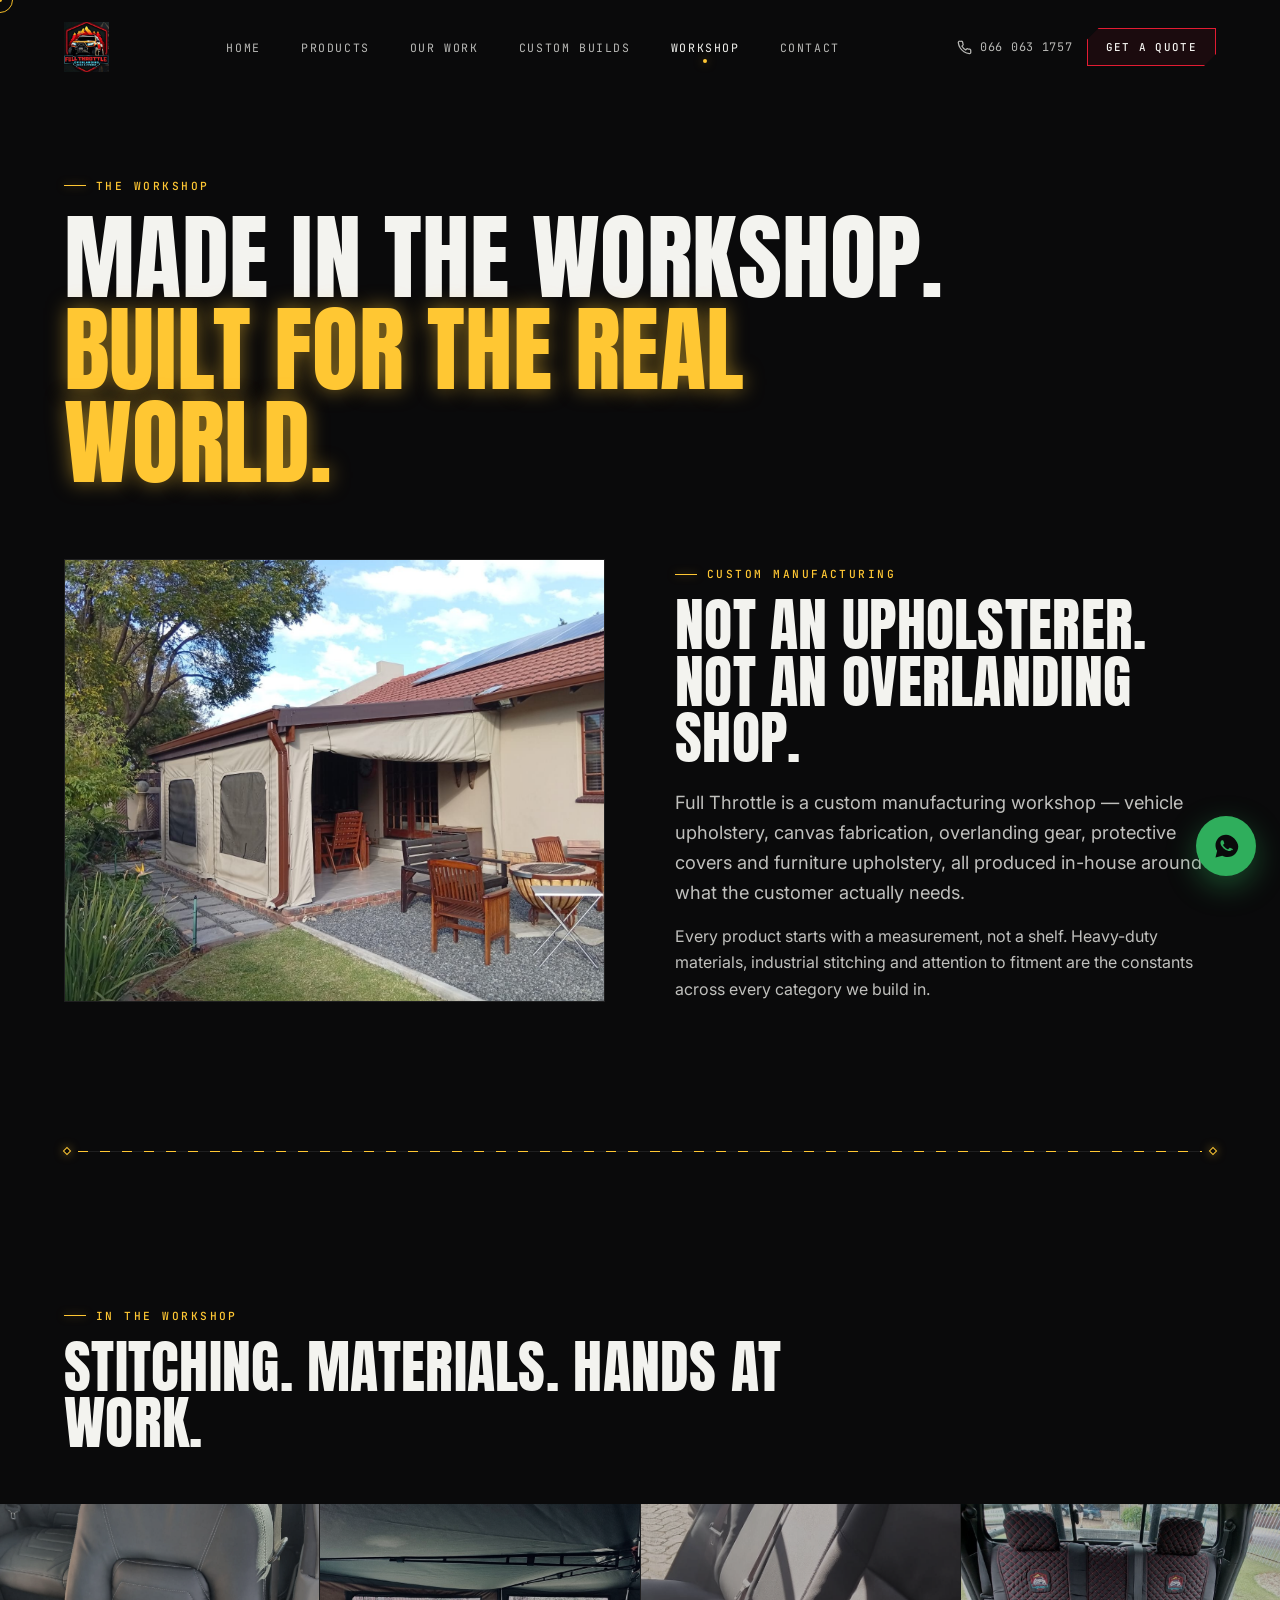
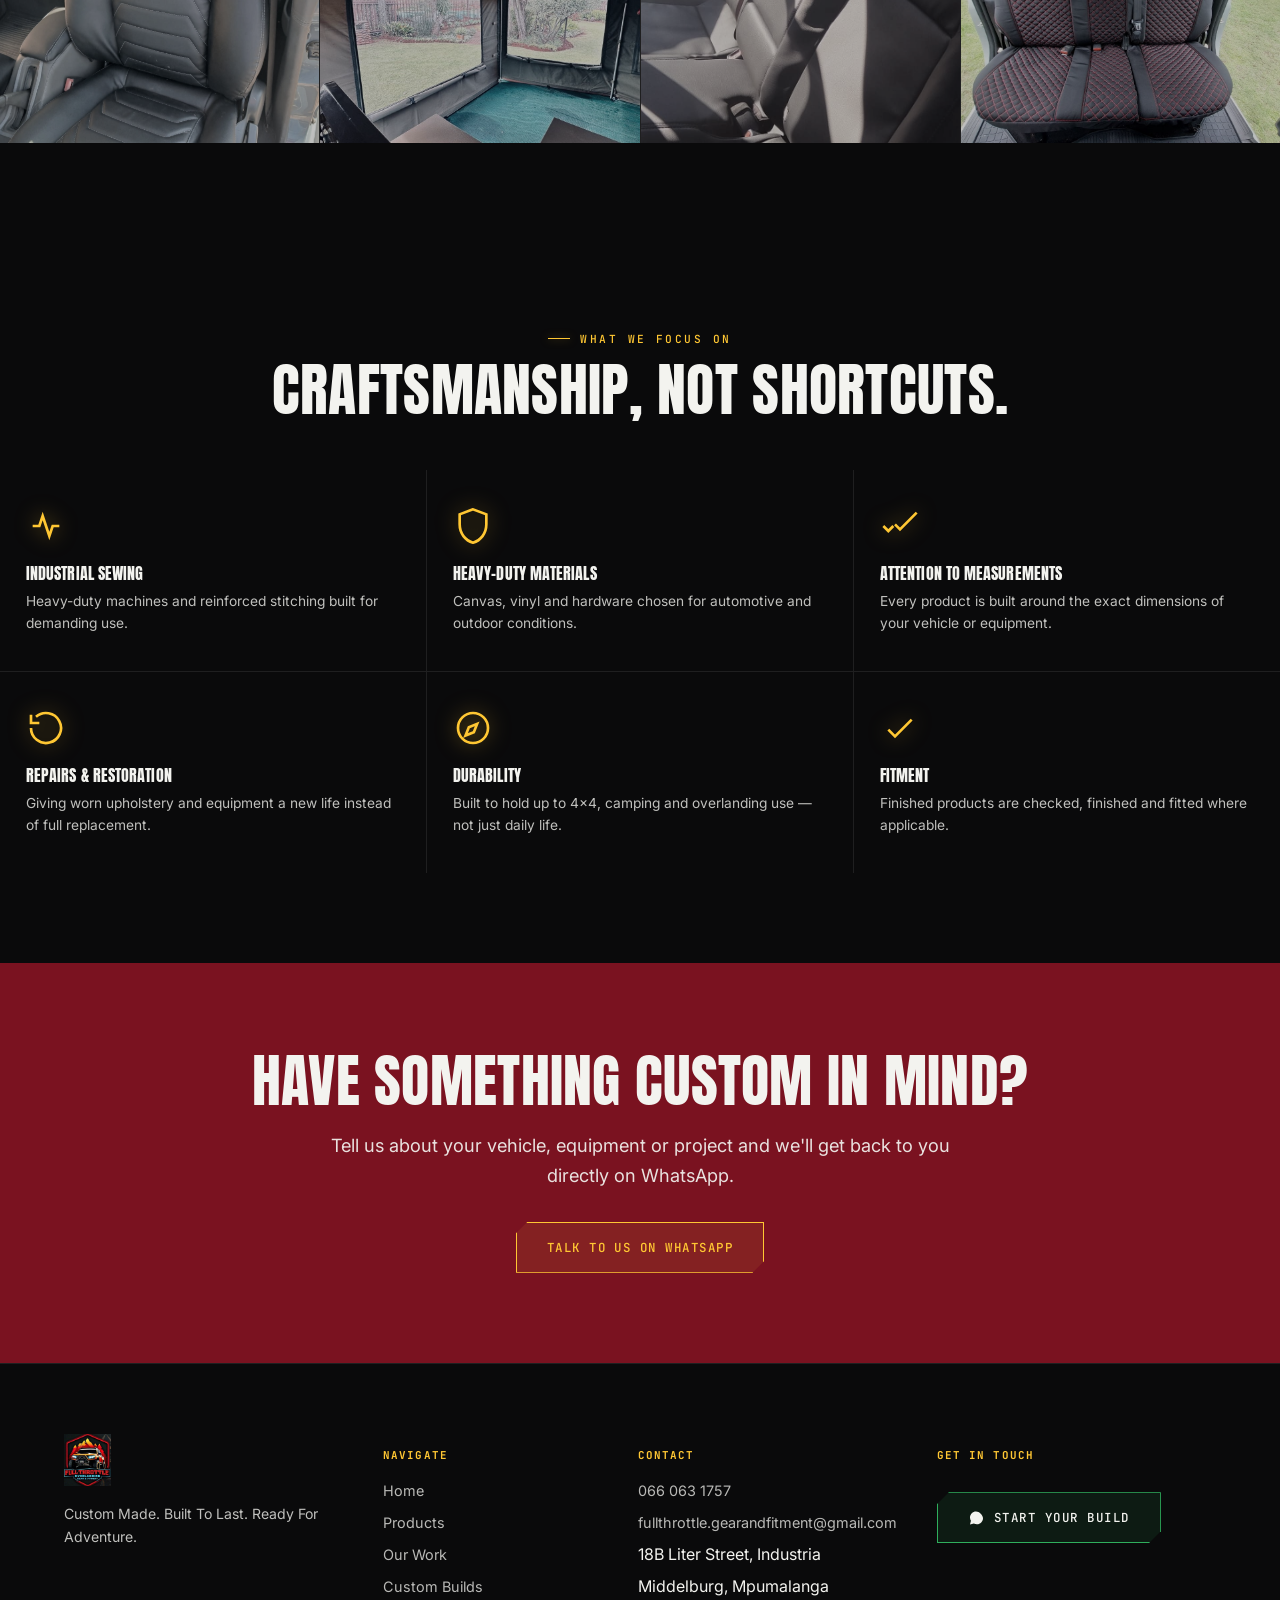
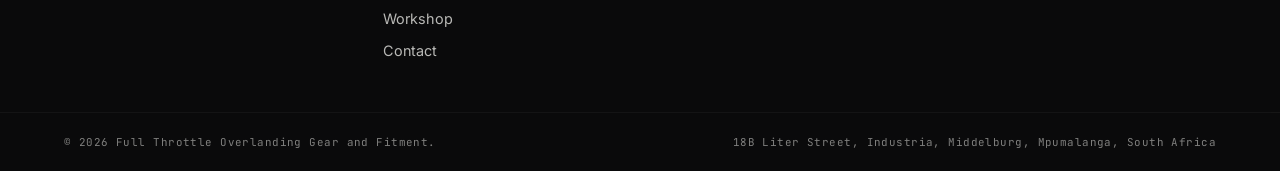
==== commit 6814eabe: "Add real Full Throttle project photography throughout the site Replaces every stock Unsplash placeho" ====
--- a/about.html
+++ b/about.html
@@ -65,7 +65,7 @@
 <section>
   <div class="container" style="padding-bottom:90px;">
     <div class="split">
-      <img class="reveal" src="https://images.unsplash.com/photo-1519389950473-47ba0277781c?q=80&w=1200&auto=format&fit=crop" alt="Full Throttle workshop">
+      <img class="reveal" src="assets/img/work/canvas-patio-enclosure-02.jpg" alt="Full Throttle patio enclosure build">
       <div class="reveal reveal-d2">
         <span class="tag">Custom Manufacturing</span>
         <h2 style="margin-top:16px;">Not An Upholsterer. Not An Overlanding Shop.</h2>
@@ -87,10 +87,10 @@
     </div>
   </div>
   <div class="material-grid reveal" style="grid-template-columns:repeat(4,1fr);">
-    <div class="material-tile" style="aspect-ratio:4/3;"><img src="https://images.unsplash.com/photo-1552519507-da3b142c6e3d?q=80&w=800&auto=format&fit=crop" alt="Industrial stitching detail"><span>Industrial Stitching</span></div>
-    <div class="material-tile" style="aspect-ratio:4/3;"><img src="https://images.unsplash.com/photo-1533473359331-0135ef1b58bf?q=80&w=800&auto=format&fit=crop" alt="Heavy-duty canvas"><span>Canvas Fabrication</span></div>
-    <div class="material-tile" style="aspect-ratio:4/3;"><img src="https://images.unsplash.com/photo-1541443131876-44b03de101c5?q=80&w=800&auto=format&fit=crop" alt="Upholstery in progress"><span>Upholstery Craftsmanship</span></div>
-    <div class="material-tile" style="aspect-ratio:4/3;"><img src="https://images.unsplash.com/photo-1605559911160-a3d95d213904?q=80&w=800&auto=format&fit=crop" alt="Finished product detail"><span>Finished Product Detail</span></div>
+    <div class="material-tile" style="aspect-ratio:4/3;"><img loading="lazy" src="assets/img/work/vehicle-seat-bucket-detail.jpg" alt="Industrial stitching detail"><span>Industrial Stitching</span></div>
+    <div class="material-tile" style="aspect-ratio:4/3;"><img loading="lazy" src="assets/img/work/canvas-tent-enclosure-interior-03.jpg" alt="Heavy-duty canvas"><span>Canvas Fabrication</span></div>
+    <div class="material-tile" style="aspect-ratio:4/3;"><img loading="lazy" src="assets/img/work/vehicle-seat-rear-black-01.jpg" alt="Upholstery in progress"><span>Upholstery Craftsmanship</span></div>
+    <div class="material-tile" style="aspect-ratio:4/3;"><img loading="lazy" src="assets/img/work/vehicle-seats-maroon-custom-01.jpg" alt="Finished product detail"><span>Finished Product Detail</span></div>
   </div>
 </section>
 
